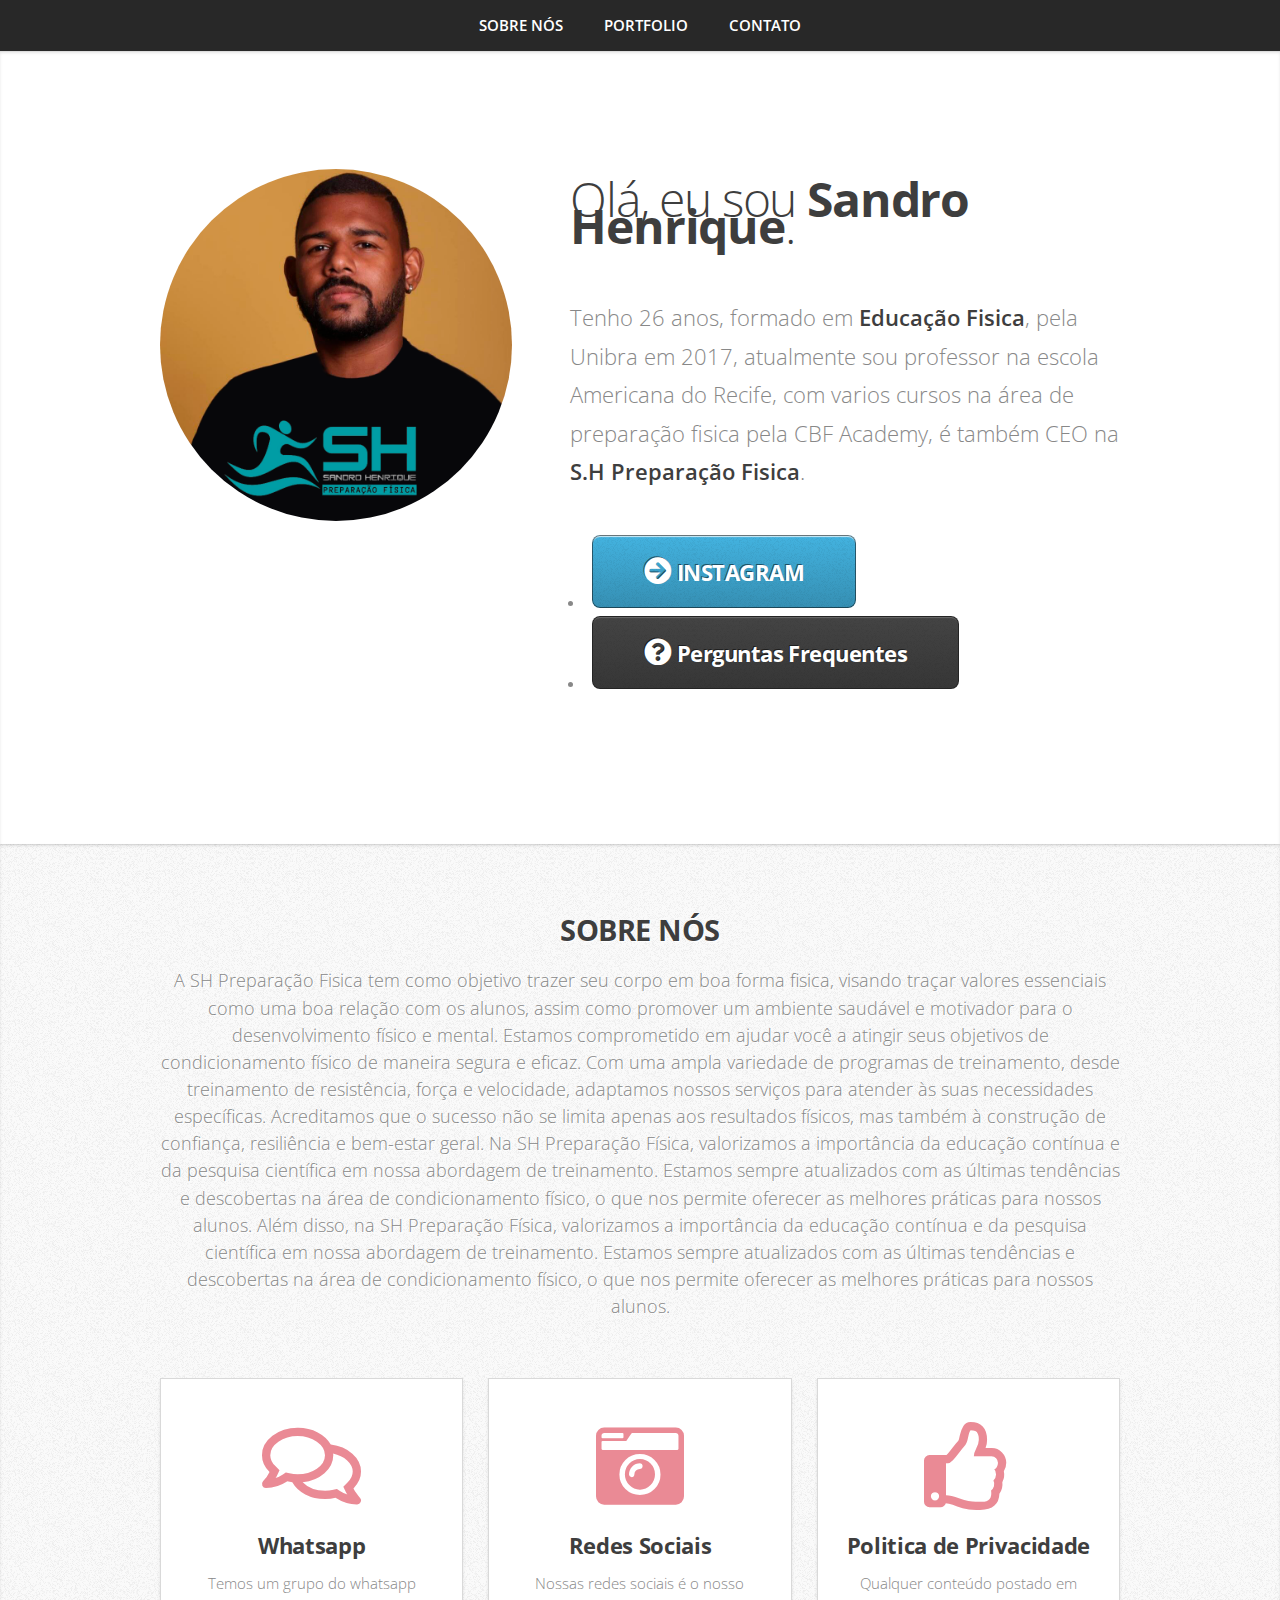
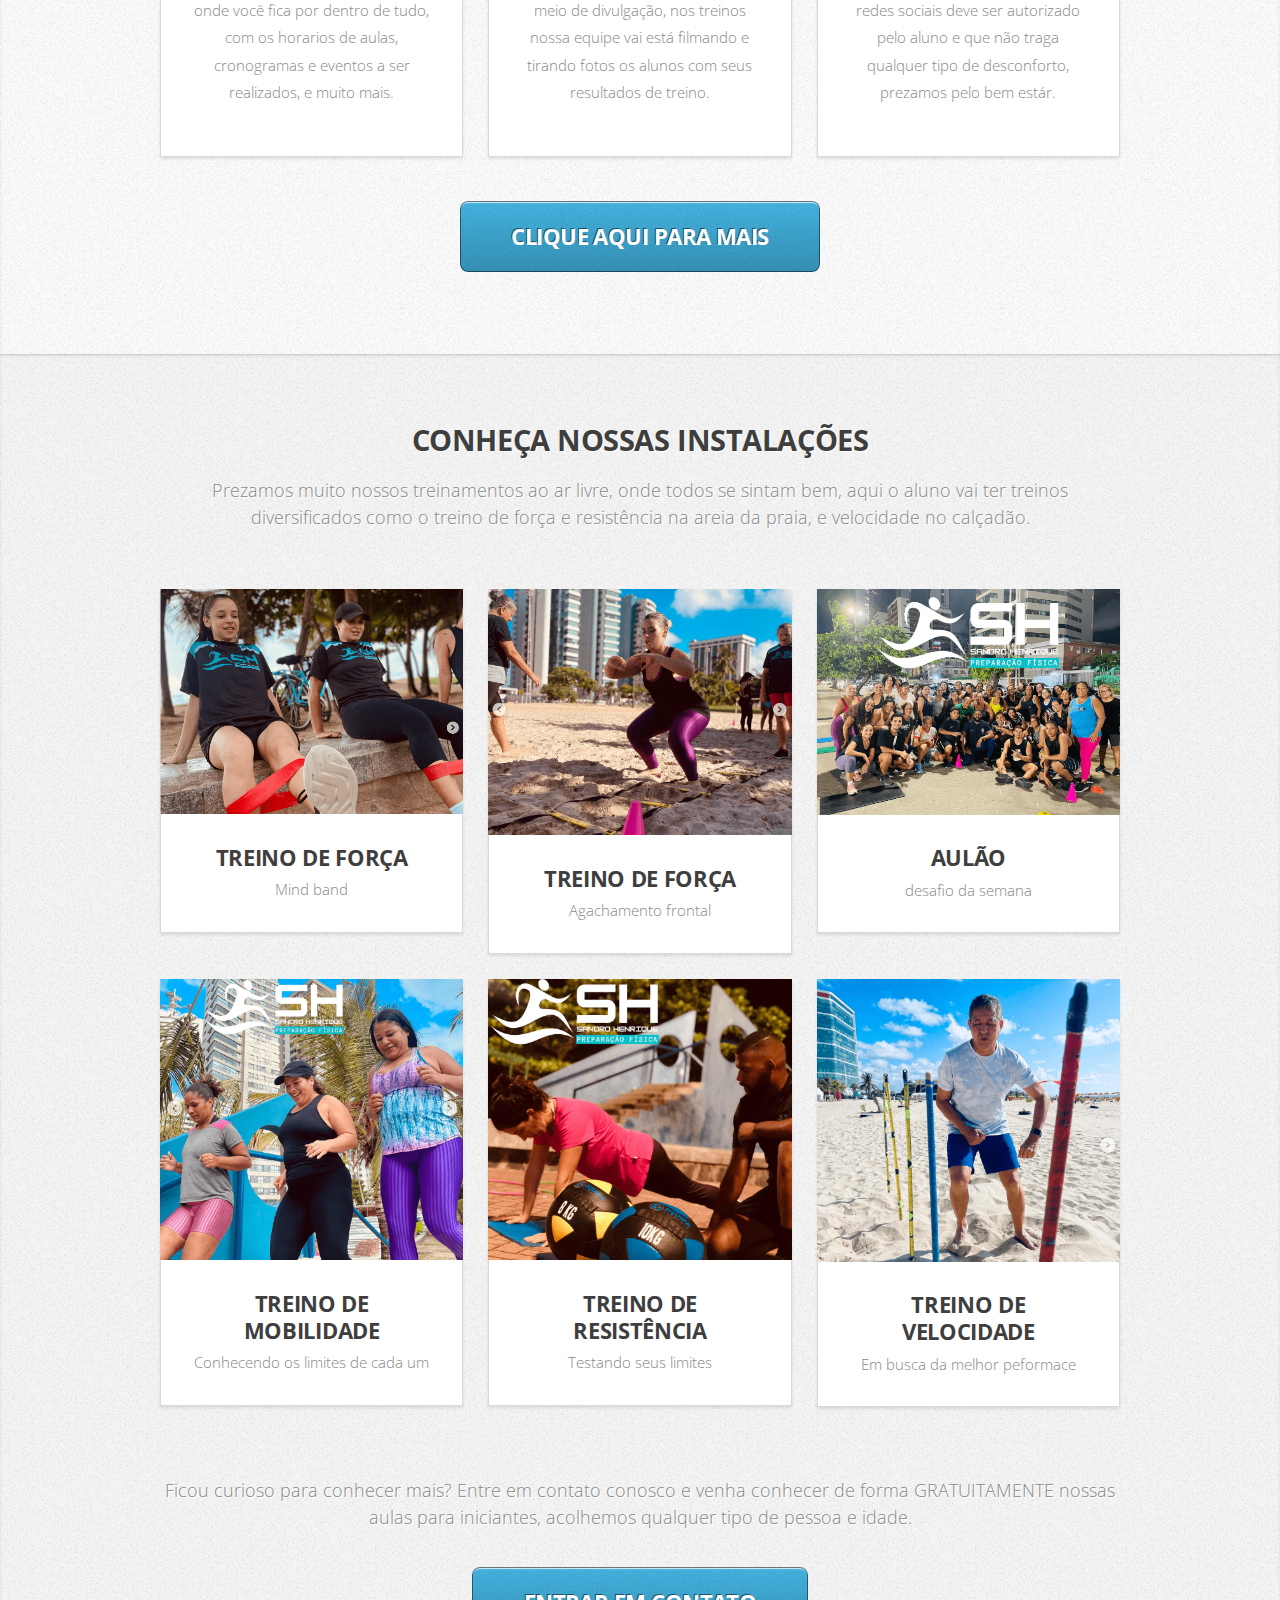
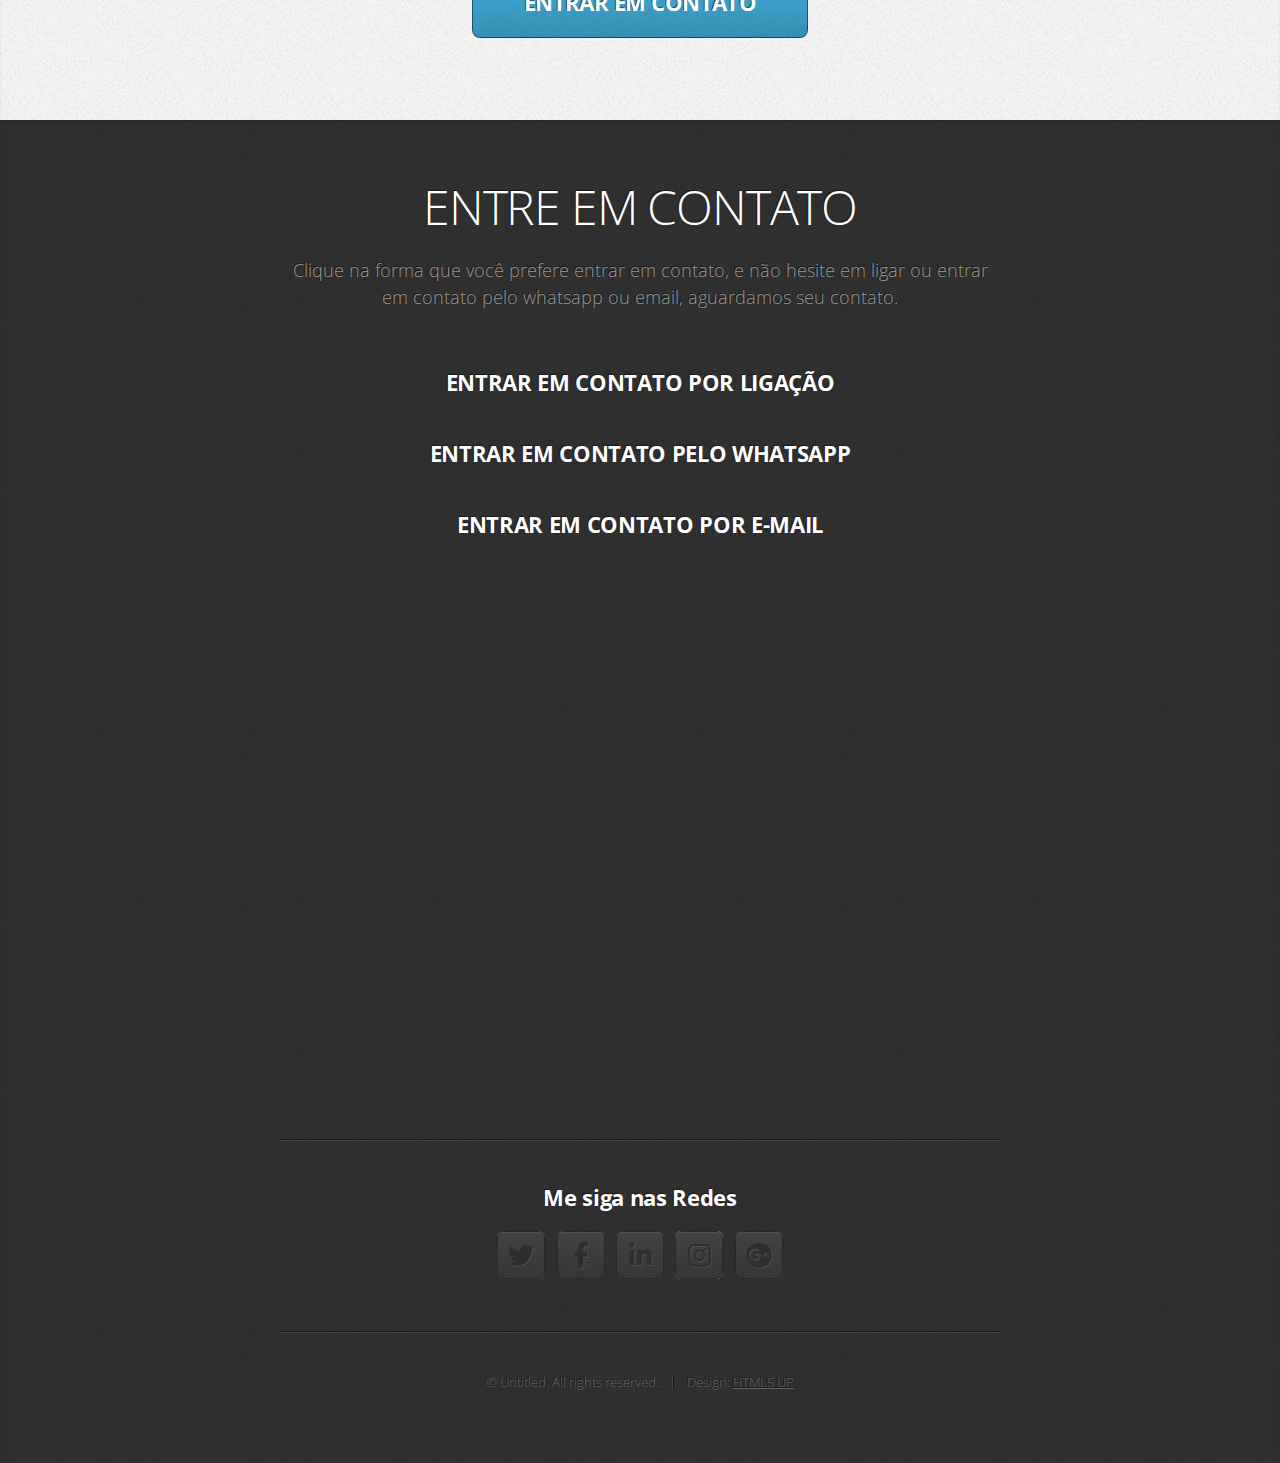
==== index.html @ ebe4f3d3 "manifest incluso" ====
<!DOCTYPE HTML>
<!--
	Miniport by HTML5 UP
	html5up.net | @ajlkn
	Free for personal and commercial use under the CCA 3.0 license (html5up.net/license)
-->
<html>
	<head>
		<title>SH Preparação Fisica</title>
		<meta charset="utf-8" />
		<meta name="viewport" content="width=device-width, initial-scale=1, user-scalable=no" />
		<link rel="stylesheet" href="assets/css/main.css" />
		<link rel="icon" href="images/logoSH.png">

		<meta name="description" content="Aaplicacao PWA">
		<link rel="manifest" href="manifest.json">



	</head>
	<body class="is-preload">

		<!-- Nav -->
			<nav id="nav">
				<ul class="container">
					<li><a href="#work">SOBRE NÓS</a></li>
					<li><a href="#portfolio">PORTFOLIO</a></li>
					<li><a href="#contact">CONTATO</a></li>
				</ul>
			</nav>

		<!-- Home -->
			<article id="top" class="wrapper style1">
				<div class="container">
					<div class="row">
						<div class="col-4 col-5-large col-12-medium">
							<span class="image fit"><img src="images/pic00.png" alt="" /></span>
						</div>
						<div class="col-8 col-7-large col-12-medium">
							<header>
								<h1>Olá, eu sou <strong>Sandro Henrique</strong>.</h1>
							</header>
							<p>Tenho 26 anos, formado em <strong>Educação Fisica</strong>, pela Unibra em 2017, atualmente sou professor na escola Americana do Recife, com varios cursos na área de preparação fisica pela CBF Academy, é também CEO na <strong>S.H Preparação Fisica</strong>. 
								
								<div class="col-5 col-12-medium">
									<ul>
										<li><a href="https://www.instagram.com/sh.preparacaofisica/" class="button large icon solid fa-arrow-circle-right"> INSTAGRAM</a></li>
										<li><a href="#" class="button alt large icon solid fa-question-circle">  Perguntas Frequentes</a></li>
									</ul>
								</div>

						</div>
					</div>
				</div>
			</article>

		<!-- Work -->
			<article id="work" class="wrapper style2">
				<div class="container">
					<header>
						<h2>SOBRE NÓS</h2>
						<p>A SH Preparação Fisica tem como objetivo trazer seu corpo em boa forma fisica, visando traçar valores essenciais como uma boa relação com os alunos, assim como promover um ambiente saudável e motivador para o desenvolvimento físico e mental. Estamos comprometido em ajudar você a atingir seus objetivos de condicionamento físico de maneira segura e eficaz. Com uma ampla variedade de programas de treinamento, desde treinamento de resistência, força e velocidade, adaptamos nossos serviços para atender às suas necessidades específicas. Acreditamos que o sucesso não se limita apenas aos resultados físicos, mas também à construção de confiança, resiliência e bem-estar geral. 
						Na SH Preparação Física, valorizamos a importância da educação contínua e da pesquisa científica em nossa abordagem de treinamento. Estamos sempre atualizados com as últimas tendências e descobertas na área de condicionamento físico, o que nos permite oferecer as melhores práticas para nossos alunos.
						Além disso, na SH Preparação Física, valorizamos a importância da educação contínua e da pesquisa científica em nossa abordagem de treinamento. Estamos sempre atualizados com as últimas tendências e descobertas na área de condicionamento físico, o que nos permite oferecer as melhores práticas para nossos alunos.</p>

					
					</header>
					<div class="row aln-center">
						<div class="col-4 col-6-medium col-12-small">
							<section class="box style1">
								<span class="icon featured fa-comments"></span>
								<h3>Whatsapp</h3>
								<p>Temos um grupo do whatsapp onde você fica por dentro de tudo, com os horarios de aulas, cronogramas e eventos a ser realizados, e muito mais.</p>
							</section>
						</div>
						<div class="col-4 col-6-medium col-12-small">
							<section class="box style1">
								<span class="icon solid featured fa-camera-retro"></span>
								<h3>Redes Sociais</h3>
								<p>Nossas redes sociais é o nosso meio de divulgação, nos treinos nossa equipe vai está filmando e tirando fotos os alunos com seus resultados de treino. </p>
							</section>
						</div>
						<div class="col-4 col-6-medium col-12-small">
							<section class="box style1">
								<span class="icon featured fa-thumbs-up"></span>
								<h3>Politica de Privacidade</h3>
								<p>Qualquer conteúdo postado em redes sociais deve ser autorizado pelo aluno e que não traga qualquer tipo de desconforto, prezamos pelo bem estár.</p>
							</section>
						</div>
					</div>
					<footer>
						
						<a href="#portfolio" class="button large scrolly">CLIQUE AQUI PARA MAIS</a>
					</footer>
				</div>
			</article>

		<!-- Portfolio -->
			<article id="portfolio" class="wrapper style3">
				<div class="container">
					<header>
						<h2>CONHEÇA NOSSAS INSTALAÇÕES</h2>
						<p>Prezamos muito nossos treinamentos ao ar livre, onde todos se sintam bem, aqui o aluno vai ter treinos diversificados como o treino de força e resistência na areia da praia, e velocidade no calçadão.</p>
					</header>
					<div class="row">
						<div class="col-4 col-6-medium col-12-small">
							<article class="box style2">
								<a href="#" class="image featured"><img src="images/pic01.png" alt="" /></a>
								<h3><a href="#">TREINO DE FORÇA</a></h3>
								<p>Mind band</p>
							</article>
						</div>
						<div class="col-4 col-6-medium col-12-small">
							<article class="box style2">
								<a href="#" class="image featured"><img src="images/pic02.png" alt="" /></a>
								<h3><a href="#">TREINO DE FORÇA</a></h3>
								<p>Agachamento frontal</p>
							</article>
						</div>
						<div class="col-4 col-6-medium col-12-small">
							<article class="box style2">
								<a href="#" class="image featured"><img src="images/pic04.png" alt="" /></a>
								<h3><a href="#">AULÃO</a></h3>
								<p>desafio da semana</p>
							</article>
						</div>
						<div class="col-4 col-6-medium col-12-small">
							<article class="box style2">
								<a href="#" class="image featured"><img src="images/pic03.png" alt="" /></a>
								<h3><a href="#">TREINO DE MOBILIDADE</a></h3>
								<p>Conhecendo os limites de cada um</p>
							</article>
						</div>
						<div class="col-4 col-6-medium col-12-small">
							<article class="box style2">
								<a href="#" class="image featured"><img src="images/pic05.png" alt="" /></a>
								<h3><a href="#">TREINO DE RESISTÊNCIA</a></h3>
								<p>Testando seus limites</p>
							</article>
						</div>
						<div class="col-4 col-6-medium col-12-small">
							<article class="box style2">
								<a href="#" class="image featured"><img src="images/pic06.png" alt="" /></a>
								<h3><a href="#">TREINO DE VELOCIDADE</a></h3>
								<p>Em busca da melhor peformace</p>
							</article>
						</div>
						
					<footer>
						<p>Ficou curioso para conhecer mais? Entre em contato conosco e venha conhecer de forma GRATUITAMENTE nossas aulas para iniciantes, acolhemos qualquer tipo de pessoa e idade. </p>
						<a href="#contact" class="button large scrolly">ENTRAR EM CONTATO</a>
					</footer>
				</div>
			</article>

		<!-- Contact -->
			<article id="contact" class="wrapper style4">
				<div class="container medium">
					<header>
						<h1>ENTRE EM CONTATO</h1>
						<p>Clique na forma que você prefere entrar em contato, e não hesite em ligar ou entrar em contato pelo whatsapp ou email, aguardamos seu contato.</p>
					</header>	
					
						<h3><p><a href="tel:8187140830">ENTRAR EM CONTATO POR LIGAÇÃO</a></p>
						
						<p><a href="https://api.whatsapp.com/send?phone=558187140830">ENTRAR EM CONTATO PELO WHATSAPP</a></p>
						
						<a href="mailto:s4ndrohenrique@gmail.com">ENTRAR EM CONTATO POR E-MAIL</a>
						</h3>
				
						
						<style>
							.google-maps {
							  position: relative;
							  padding-bottom: 75%;
							  height: 0;
							  overflow: hidden;
							}
							.google-maps iframe {
							  position: absolute;
							  top: 0;
							  left: 0;
							  width: 100% !important;
							  height: 100% !important;
							}
						  </style>
						  
						  <div class="google-maps">
							<iframe
							src="https://www.google.com/maps/embed?pb=!1m18!1m12!1m3!1d987.5224029187858!2d-34.882858130484415!3d-8.092343871744934!2m3!1f0!2f0!3f0!3m2!1i1024!2i768!4f13.1!3m3!1m2!1s0x7ab1f0530b403e5%3A0x590730c8c63a8a6d!2sSH%20Prepara%C3%A7%C3%A3o%20Fisica!5e0!3m2!1spt-BR!2sbr!4v1693604492822!5m2!1spt-BR!2sbr" 
							  src="https://www.google.com/maps/embed"
							  width="600"
							  height="450"
							  style="border:0;"
							  allowfullscreen=""
							  loading="lazy"
							></iframe>
						  </div>	





						<div class="col-12">
							<hr />
							<h3>Me siga nas Redes</h3>
							<ul class="social">
								<li><a href="#" class="icon brands fa-twitter"><span class="label">Twitter</span></a></li>
								<li><a href="#" class="icon brands fa-facebook-f"><span class="label">Facebook</span></a></li>
								<li><a href="#" class="icon brands fa-linkedin-in"><span class="label">LinkedIn</span></a></li>
								<li><a href="#" class="icon brands fa-instagram"><span class="label">Instagram</span></a></li>
								<li><a href="#" class="icon brands fa-google-plus"><span class="label">Google+</span></a></li>
								
								<!--
								<li><a href="#" class="icon solid fa-rss"><span>RSS</span></a></li>
								<li><a href="#" class="icon brands fa-instagram"><span>Instagram</span></a></li>
								<li><a href="#" class="icon brands fa-foursquare"><span>Foursquare</span></a></li>
								<li><a href="#" class="icon brands fa-skype"><span>Skype</span></a></li>
								<li><a href="#" class="icon brands fa-soundcloud"><span>Soundcloud</span></a></li>
								<li><a href="#" class="icon brands fa-youtube"><span>YouTube</span></a></li>
								<li><a href="#" class="icon brands fa-blogger"><span>Blogger</span></a></li>
								<li><a href="#" class="icon brands fa-flickr"><span>Flickr</span></a></li>
								<li><a href="#" class="icon brands fa-vimeo"><span>Vimeo</span></a></li>
								-->
							</ul>
							<hr />
						</div>
					</div>
					<footer>
						<ul id="copyright">
							<li>&copy; Untitled. All rights reserved.</li><li>Design: <a href="http://html5up.net">HTML5 UP</a></li>
						</ul>
					</footer>
				</div>
			</article>

		<!-- Scripts -->
			<script src="assets/js/jquery.min.js"></script>
			<script src="assets/js/jquery.scrolly.min.js"></script>
			<script src="assets/js/browser.min.js"></script>
			<script src="assets/js/breakpoints.min.js"></script>
			<script src="assets/js/util.js"></script>
			<script src="assets/js/main.js"></script>


			<script>
			let newWorker;
			if ('serviceWorker' in navigator) {
				navigator.serviceWorker.register('/service-worker.js').then(reg => {
					reg.addEventListener('updatefound', () => {

					newWorker = reg.installing;
					newWorker.addEventListener('statechange', () => {
						
						switch (newWorker.state) {
							case 'installed':
								if (navigator.serviceWorker.controller) {
								}
								break;
								
						}
					});
				});	
			});
			let refreshing;
			navigator.serviceWorker.addEventListener('controllerchange', function () {
				if(refreshing) return;
				window.location.reload();
				refreshing = true;
			});
		}

			</script>
	</body>
</html>
---- assets/css/main.css ----
@import url("https://fonts.googleapis.com/css?family=Open+Sans:300,300italic,600,600italic,700");
@import url("fontawesome-all.min.css");

/*
	Miniport by HTML5 UP
	html5up.net | @ajlkn
	Free for personal and commercial use under the CCA 3.0 license (html5up.net/license)
*/

html, body, div, span, applet, object,
iframe, h1, h2, h3, h4, h5, h6, p, blockquote,
pre, a, abbr, acronym, address, big, cite,
code, del, dfn, em, img, ins, kbd, q, s, samp,
small, strike, strong, sub, sup, tt, var, b,
u, i, center, dl, dt, dd, ol, ul, li, fieldset,
form, label, legend, table, caption, tbody,
tfoot, thead, tr, th, td, article, aside,
canvas, details, embed, figure, figcaption,
footer, header, hgroup, menu, nav, output, ruby,
section, summary, time, mark, audio, video {
	margin: 0;
	padding: 0;
	border: 0;
	font-size: 100%;
	font: inherit;
	vertical-align: baseline;}

article, aside, details, figcaption, figure,
footer, header, hgroup, menu, nav, section {
	display: block;}

body {
	line-height: 1;
}

ol, ul {
	list-style: none;
}

blockquote, q {
	quotes: none;
}

	blockquote:before, blockquote:after, q:before, q:after {
		content: '';
		content: none;
	}

table {
	border-collapse: collapse;
	border-spacing: 0;
}

body {
	-webkit-text-size-adjust: none;
}

mark {
	background-color: transparent;
	color: inherit;
}

input::-moz-focus-inner {
	border: 0;
	padding: 0;
}

input, select, textarea {
	-moz-appearance: none;
	-webkit-appearance: none;
	-ms-appearance: none;
	appearance: none;
}

/* Basic */

	html {
		box-sizing: border-box;
	}

	*, *:before, *:after {
		box-sizing: inherit;
	}

	body {
		padding-top: 3.5em;
	}

		body.is-preload *, body.is-preload *:before, body.is-preload *:after {
			-moz-animation: none !important;
			-webkit-animation: none !important;
			-ms-animation: none !important;
			animation: none !important;
			-moz-transition: none !important;
			-webkit-transition: none !important;
			-ms-transition: none !important;
			transition: none !important;
		}

	body, input, textarea, select {
		font-family: 'Open Sans', sans-serif;
		line-height: 1.85em;
		color: #888;
		font-weight: 300;
		font-size: 13pt;
	}

	a {
		-moz-transition: color .2s ease-in-out;
		-webkit-transition: color .2s ease-in-out;
		-ms-transition: color .2s ease-in-out;
		transition: color .2s ease-in-out;
		color: #43B3E0;
		text-decoration: underline;
	}

		a:hover {
			color: #43bff0 !important;
		}

		a img {
			border: 0;
		}

	b, strong {
		font-weight: 600;
		color: #3e3e3e;
	}

	i, em {
		font-style: italic;
	}

	sub {
		position: relative;
		top: 0.5em;
		font-size: 0.8em;
	}

	sup {
		position: relative;
		top: -0.5em;
		font-size: 0.8em;
	}

	blockquote {
		border-left: solid 0.75em #eee;
		padding: 1em 0 1em 1.5em;
		font-style: italic;
	}

	h1, h2, h3, h4, h5, h6 {
		color: #3e3e3e;
		margin: 0 0 0.75em 0;
	}

	h1 a, h2 a, h3 a, h4 a, h5 a, h6 a {
		text-decoration: none;
		color: inherit;
	}

	h2, h3, h4, h5, h6 {
		font-weight: 700;
	}

	h1 {
		font-size: 3.25em;
		letter-spacing: -0.025em;
		font-weight: 300;
	}

		h1 strong {
			font-weight: 700;
		}

	h2 {
		font-size: 2em;
		letter-spacing: -0.015em;
	}

	h3 {
		font-size: 1.5em;
		letter-spacing: -0.015em;
	}

	em, i {
		font-style: italic;
	}

	br.clear {
		clear: both;
	}

	hr {
		border: 0;
		border-top: solid 1px #444;
		border-top-color: rgba(0, 0, 0, 0.35);
		box-shadow: 0px 1px 0px 0px rgba(255, 255, 255, 0.1);
		height: 1px;
		margin: 3em 0;
	}

	p, ul, ol, dl, table {
		margin-bottom: 2em;
	}

	header {
		margin: 0 0 3em 0;
	}

		header > p {
			font-size: 1.25em;
			margin: 0;
		}

	footer {
		margin: 3em 0 0 0;
	}

		footer > p {
			font-size: 1.25em;
		}

/* Container */

	.container {
		margin: 0 auto;
		max-width: calc(100% - 50px);
		width: 1200px;
	}

		.container.medium {
			width: 900px;
		}

		@media screen and (max-width: 1680px) {

			.container {
				width: 1200px;
			}

				.container.medium {
					width: 900px;
				}

		}

		@media screen and (max-width: 1280px) {

			.container {
				width: 960px;
			}

				.container.medium {
					width: 720px;
				}

		}

		@media screen and (max-width: 980px) {

			.container {
				width: 100%;
			}

				.container.medium {
					width: 75%;
				}

		}

		@media screen and (max-width: 736px) {

			.container {
				width: 100%;
				max-width: calc(100% - 30px);
			}

				.container.medium {
					width: 100%;
				}

		}

/* Row */

	.row {
		display: flex;
		flex-wrap: wrap;
		box-sizing: border-box;
		align-items: stretch;
	}

		.row > * {
			box-sizing: border-box;
		}

		.row.gtr-uniform > * > :last-child {
			margin-bottom: 0;
		}

		.row.aln-left {
			justify-content: flex-start;
		}

		.row.aln-center {
			justify-content: center;
		}

		.row.aln-right {
			justify-content: flex-end;
		}

		.row.aln-top {
			align-items: flex-start;
		}

		.row.aln-middle {
			align-items: center;
		}

		.row.aln-bottom {
			align-items: flex-end;
		}

		.row > .imp {
			order: -1;
		}

		.row > .col-1 {
			width: 8.33333%;
		}

		.row > .off-1 {
			margin-left: 8.33333%;
		}

		.row > .col-2 {
			width: 16.66667%;
		}

		.row > .off-2 {
			margin-left: 16.66667%;
		}

		.row > .col-3 {
			width: 25%;
		}

		.row > .off-3 {
			margin-left: 25%;
		}

		.row > .col-4 {
			width: 33.33333%;
		}

		.row > .off-4 {
			margin-left: 33.33333%;
		}

		.row > .col-5 {
			width: 41.66667%;
		}

		.row > .off-5 {
			margin-left: 41.66667%;
		}

		.row > .col-6 {
			width: 50%;
		}

		.row > .off-6 {
			margin-left: 50%;
		}

		.row > .col-7 {
			width: 58.33333%;
		}

		.row > .off-7 {
			margin-left: 58.33333%;
		}

		.row > .col-8 {
			width: 66.66667%;
		}

		.row > .off-8 {
			margin-left: 66.66667%;
		}

		.row > .col-9 {
			width: 75%;
		}

		.row > .off-9 {
			margin-left: 75%;
		}

		.row > .col-10 {
			width: 83.33333%;
		}

		.row > .off-10 {
			margin-left: 83.33333%;
		}

		.row > .col-11 {
			width: 91.66667%;
		}

		.row > .off-11 {
			margin-left: 91.66667%;
		}

		.row > .col-12 {
			width: 100%;
		}

		.row > .off-12 {
			margin-left: 100%;
		}

		.row.gtr-0 {
			margin-top: 0px;
			margin-left: 0px;
		}

			.row.gtr-0 > * {
				padding: 0px 0 0 0px;
			}

			.row.gtr-0.gtr-uniform {
				margin-top: 0px;
			}

				.row.gtr-0.gtr-uniform > * {
					padding-top: 0px;
				}

		.row.gtr-25 {
			margin-top: -6.25px;
			margin-left: -6.25px;
		}

			.row.gtr-25 > * {
				padding: 6.25px 0 0 6.25px;
			}

			.row.gtr-25.gtr-uniform {
				margin-top: -6.25px;
			}

				.row.gtr-25.gtr-uniform > * {
					padding-top: 6.25px;
				}

		.row.gtr-50 {
			margin-top: -12.5px;
			margin-left: -12.5px;
		}

			.row.gtr-50 > * {
				padding: 12.5px 0 0 12.5px;
			}

			.row.gtr-50.gtr-uniform {
				margin-top: -12.5px;
			}

				.row.gtr-50.gtr-uniform > * {
					padding-top: 12.5px;
				}

		.row {
			margin-top: -25px;
			margin-left: -25px;
		}

			.row > * {
				padding: 25px 0 0 25px;
			}

			.row.gtr-uniform {
				margin-top: -25px;
			}

				.row.gtr-uniform > * {
					padding-top: 25px;
				}

		.row.gtr-150 {
			margin-top: -37.5px;
			margin-left: -37.5px;
		}

			.row.gtr-150 > * {
				padding: 37.5px 0 0 37.5px;
			}

			.row.gtr-150.gtr-uniform {
				margin-top: -37.5px;
			}

				.row.gtr-150.gtr-uniform > * {
					padding-top: 37.5px;
				}

		.row.gtr-200 {
			margin-top: -50px;
			margin-left: -50px;
		}

			.row.gtr-200 > * {
				padding: 50px 0 0 50px;
			}

			.row.gtr-200.gtr-uniform {
				margin-top: -50px;
			}

				.row.gtr-200.gtr-uniform > * {
					padding-top: 50px;
				}

		@media screen and (max-width: 1680px) {

			.row {
				display: flex;
				flex-wrap: wrap;
				box-sizing: border-box;
				align-items: stretch;
			}

				.row > * {
					box-sizing: border-box;
				}

				.row.gtr-uniform > * > :last-child {
					margin-bottom: 0;
				}

				.row.aln-left {
					justify-content: flex-start;
				}

				.row.aln-center {
					justify-content: center;
				}

				.row.aln-right {
					justify-content: flex-end;
				}

				.row.aln-top {
					align-items: flex-start;
				}

				.row.aln-middle {
					align-items: center;
				}

				.row.aln-bottom {
					align-items: flex-end;
				}

				.row > .imp-xlarge {
					order: -1;
				}

				.row > .col-1-xlarge {
					width: 8.33333%;
				}

				.row > .off-1-xlarge {
					margin-left: 8.33333%;
				}

				.row > .col-2-xlarge {
					width: 16.66667%;
				}

				.row > .off-2-xlarge {
					margin-left: 16.66667%;
				}

				.row > .col-3-xlarge {
					width: 25%;
				}

				.row > .off-3-xlarge {
					margin-left: 25%;
				}

				.row > .col-4-xlarge {
					width: 33.33333%;
				}

				.row > .off-4-xlarge {
					margin-left: 33.33333%;
				}

				.row > .col-5-xlarge {
					width: 41.66667%;
				}

				.row > .off-5-xlarge {
					margin-left: 41.66667%;
				}

				.row > .col-6-xlarge {
					width: 50%;
				}

				.row > .off-6-xlarge {
					margin-left: 50%;
				}

				.row > .col-7-xlarge {
					width: 58.33333%;
				}

				.row > .off-7-xlarge {
					margin-left: 58.33333%;
				}

				.row > .col-8-xlarge {
					width: 66.66667%;
				}

				.row > .off-8-xlarge {
					margin-left: 66.66667%;
				}

				.row > .col-9-xlarge {
					width: 75%;
				}

				.row > .off-9-xlarge {
					margin-left: 75%;
				}

				.row > .col-10-xlarge {
					width: 83.33333%;
				}

				.row > .off-10-xlarge {
					margin-left: 83.33333%;
				}

				.row > .col-11-xlarge {
					width: 91.66667%;
				}

				.row > .off-11-xlarge {
					margin-left: 91.66667%;
				}

				.row > .col-12-xlarge {
					width: 100%;
				}

				.row > .off-12-xlarge {
					margin-left: 100%;
				}

				.row.gtr-0 {
					margin-top: 0px;
					margin-left: 0px;
				}

					.row.gtr-0 > * {
						padding: 0px 0 0 0px;
					}

					.row.gtr-0.gtr-uniform {
						margin-top: 0px;
					}

						.row.gtr-0.gtr-uniform > * {
							padding-top: 0px;
						}

				.row.gtr-25 {
					margin-top: -6.25px;
					margin-left: -6.25px;
				}

					.row.gtr-25 > * {
						padding: 6.25px 0 0 6.25px;
					}

					.row.gtr-25.gtr-uniform {
						margin-top: -6.25px;
					}

						.row.gtr-25.gtr-uniform > * {
							padding-top: 6.25px;
						}

				.row.gtr-50 {
					margin-top: -12.5px;
					margin-left: -12.5px;
				}

					.row.gtr-50 > * {
						padding: 12.5px 0 0 12.5px;
					}

					.row.gtr-50.gtr-uniform {
						margin-top: -12.5px;
					}

						.row.gtr-50.gtr-uniform > * {
							padding-top: 12.5px;
						}

				.row {
					margin-top: -25px;
					margin-left: -25px;
				}

					.row > * {
						padding: 25px 0 0 25px;
					}

					.row.gtr-uniform {
						margin-top: -25px;
					}

						.row.gtr-uniform > * {
							padding-top: 25px;
						}

				.row.gtr-150 {
					margin-top: -37.5px;
					margin-left: -37.5px;
				}

					.row.gtr-150 > * {
						padding: 37.5px 0 0 37.5px;
					}

					.row.gtr-150.gtr-uniform {
						margin-top: -37.5px;
					}

						.row.gtr-150.gtr-uniform > * {
							padding-top: 37.5px;
						}

				.row.gtr-200 {
					margin-top: -50px;
					margin-left: -50px;
				}

					.row.gtr-200 > * {
						padding: 50px 0 0 50px;
					}

					.row.gtr-200.gtr-uniform {
						margin-top: -50px;
					}

						.row.gtr-200.gtr-uniform > * {
							padding-top: 50px;
						}

		}

		@media screen and (max-width: 1280px) {

			.row {
				display: flex;
				flex-wrap: wrap;
				box-sizing: border-box;
				align-items: stretch;
			}

				.row > * {
					box-sizing: border-box;
				}

				.row.gtr-uniform > * > :last-child {
					margin-bottom: 0;
				}

				.row.aln-left {
					justify-content: flex-start;
				}

				.row.aln-center {
					justify-content: center;
				}

				.row.aln-right {
					justify-content: flex-end;
				}

				.row.aln-top {
					align-items: flex-start;
				}

				.row.aln-middle {
					align-items: center;
				}

				.row.aln-bottom {
					align-items: flex-end;
				}

				.row > .imp-large {
					order: -1;
				}

				.row > .col-1-large {
					width: 8.33333%;
				}

				.row > .off-1-large {
					margin-left: 8.33333%;
				}

				.row > .col-2-large {
					width: 16.66667%;
				}

				.row > .off-2-large {
					margin-left: 16.66667%;
				}

				.row > .col-3-large {
					width: 25%;
				}

				.row > .off-3-large {
					margin-left: 25%;
				}

				.row > .col-4-large {
					width: 33.33333%;
				}

				.row > .off-4-large {
					margin-left: 33.33333%;
				}

				.row > .col-5-large {
					width: 41.66667%;
				}

				.row > .off-5-large {
					margin-left: 41.66667%;
				}

				.row > .col-6-large {
					width: 50%;
				}

				.row > .off-6-large {
					margin-left: 50%;
				}

				.row > .col-7-large {
					width: 58.33333%;
				}

				.row > .off-7-large {
					margin-left: 58.33333%;
				}

				.row > .col-8-large {
					width: 66.66667%;
				}

				.row > .off-8-large {
					margin-left: 66.66667%;
				}

				.row > .col-9-large {
					width: 75%;
				}

				.row > .off-9-large {
					margin-left: 75%;
				}

				.row > .col-10-large {
					width: 83.33333%;
				}

				.row > .off-10-large {
					margin-left: 83.33333%;
				}

				.row > .col-11-large {
					width: 91.66667%;
				}

				.row > .off-11-large {
					margin-left: 91.66667%;
				}

				.row > .col-12-large {
					width: 100%;
				}

				.row > .off-12-large {
					margin-left: 100%;
				}

				.row.gtr-0 {
					margin-top: 0px;
					margin-left: 0px;
				}

					.row.gtr-0 > * {
						padding: 0px 0 0 0px;
					}

					.row.gtr-0.gtr-uniform {
						margin-top: 0px;
					}

						.row.gtr-0.gtr-uniform > * {
							padding-top: 0px;
						}

				.row.gtr-25 {
					margin-top: -6.25px;
					margin-left: -6.25px;
				}

					.row.gtr-25 > * {
						padding: 6.25px 0 0 6.25px;
					}

					.row.gtr-25.gtr-uniform {
						margin-top: -6.25px;
					}

						.row.gtr-25.gtr-uniform > * {
							padding-top: 6.25px;
						}

				.row.gtr-50 {
					margin-top: -12.5px;
					margin-left: -12.5px;
				}

					.row.gtr-50 > * {
						padding: 12.5px 0 0 12.5px;
					}

					.row.gtr-50.gtr-uniform {
						margin-top: -12.5px;
					}

						.row.gtr-50.gtr-uniform > * {
							padding-top: 12.5px;
						}

				.row {
					margin-top: -25px;
					margin-left: -25px;
				}

					.row > * {
						padding: 25px 0 0 25px;
					}

					.row.gtr-uniform {
						margin-top: -25px;
					}

						.row.gtr-uniform > * {
							padding-top: 25px;
						}

				.row.gtr-150 {
					margin-top: -37.5px;
					margin-left: -37.5px;
				}

					.row.gtr-150 > * {
						padding: 37.5px 0 0 37.5px;
					}

					.row.gtr-150.gtr-uniform {
						margin-top: -37.5px;
					}

						.row.gtr-150.gtr-uniform > * {
							padding-top: 37.5px;
						}

				.row.gtr-200 {
					margin-top: -50px;
					margin-left: -50px;
				}

					.row.gtr-200 > * {
						padding: 50px 0 0 50px;
					}

					.row.gtr-200.gtr-uniform {
						margin-top: -50px;
					}

						.row.gtr-200.gtr-uniform > * {
							padding-top: 50px;
						}

		}

		@media screen and (max-width: 980px) {

			.row {
				display: flex;
				flex-wrap: wrap;
				box-sizing: border-box;
				align-items: stretch;
			}

				.row > * {
					box-sizing: border-box;
				}

				.row.gtr-uniform > * > :last-child {
					margin-bottom: 0;
				}

				.row.aln-left {
					justify-content: flex-start;
				}

				.row.aln-center {
					justify-content: center;
				}

				.row.aln-right {
					justify-content: flex-end;
				}

				.row.aln-top {
					align-items: flex-start;
				}

				.row.aln-middle {
					align-items: center;
				}

				.row.aln-bottom {
					align-items: flex-end;
				}

				.row > .imp-medium {
					order: -1;
				}

				.row > .col-1-medium {
					width: 8.33333%;
				}

				.row > .off-1-medium {
					margin-left: 8.33333%;
				}

				.row > .col-2-medium {
					width: 16.66667%;
				}

				.row > .off-2-medium {
					margin-left: 16.66667%;
				}

				.row > .col-3-medium {
					width: 25%;
				}

				.row > .off-3-medium {
					margin-left: 25%;
				}

				.row > .col-4-medium {
					width: 33.33333%;
				}

				.row > .off-4-medium {
					margin-left: 33.33333%;
				}

				.row > .col-5-medium {
					width: 41.66667%;
				}

				.row > .off-5-medium {
					margin-left: 41.66667%;
				}

				.row > .col-6-medium {
					width: 50%;
				}

				.row > .off-6-medium {
					margin-left: 50%;
				}

				.row > .col-7-medium {
					width: 58.33333%;
				}

				.row > .off-7-medium {
					margin-left: 58.33333%;
				}

				.row > .col-8-medium {
					width: 66.66667%;
				}

				.row > .off-8-medium {
					margin-left: 66.66667%;
				}

				.row > .col-9-medium {
					width: 75%;
				}

				.row > .off-9-medium {
					margin-left: 75%;
				}

				.row > .col-10-medium {
					width: 83.33333%;
				}

				.row > .off-10-medium {
					margin-left: 83.33333%;
				}

				.row > .col-11-medium {
					width: 91.66667%;
				}

				.row > .off-11-medium {
					margin-left: 91.66667%;
				}

				.row > .col-12-medium {
					width: 100%;
				}

				.row > .off-12-medium {
					margin-left: 100%;
				}

				.row.gtr-0 {
					margin-top: 0px;
					margin-left: 0px;
				}

					.row.gtr-0 > * {
						padding: 0px 0 0 0px;
					}

					.row.gtr-0.gtr-uniform {
						margin-top: 0px;
					}

						.row.gtr-0.gtr-uniform > * {
							padding-top: 0px;
						}

				.row.gtr-25 {
					margin-top: -6.25px;
					margin-left: -6.25px;
				}

					.row.gtr-25 > * {
						padding: 6.25px 0 0 6.25px;
					}

					.row.gtr-25.gtr-uniform {
						margin-top: -6.25px;
					}

						.row.gtr-25.gtr-uniform > * {
							padding-top: 6.25px;
						}

				.row.gtr-50 {
					margin-top: -12.5px;
					margin-left: -12.5px;
				}

					.row.gtr-50 > * {
						padding: 12.5px 0 0 12.5px;
					}

					.row.gtr-50.gtr-uniform {
						margin-top: -12.5px;
					}

						.row.gtr-50.gtr-uniform > * {
							padding-top: 12.5px;
						}

				.row {
					margin-top: -25px;
					margin-left: -25px;
				}

					.row > * {
						padding: 25px 0 0 25px;
					}

					.row.gtr-uniform {
						margin-top: -25px;
					}

						.row.gtr-uniform > * {
							padding-top: 25px;
						}

				.row.gtr-150 {
					margin-top: -37.5px;
					margin-left: -37.5px;
				}

					.row.gtr-150 > * {
						padding: 37.5px 0 0 37.5px;
					}

					.row.gtr-150.gtr-uniform {
						margin-top: -37.5px;
					}

						.row.gtr-150.gtr-uniform > * {
							padding-top: 37.5px;
						}

				.row.gtr-200 {
					margin-top: -50px;
					margin-left: -50px;
				}

					.row.gtr-200 > * {
						padding: 50px 0 0 50px;
					}

					.row.gtr-200.gtr-uniform {
						margin-top: -50px;
					}

						.row.gtr-200.gtr-uniform > * {
							padding-top: 50px;
						}

		}

		@media screen and (max-width: 736px) {

			.row {
				display: flex;
				flex-wrap: wrap;
				box-sizing: border-box;
				align-items: stretch;
			}

				.row > * {
					box-sizing: border-box;
				}

				.row.gtr-uniform > * > :last-child {
					margin-bottom: 0;
				}

				.row.aln-left {
					justify-content: flex-start;
				}

				.row.aln-center {
					justify-content: center;
				}

				.row.aln-right {
					justify-content: flex-end;
				}

				.row.aln-top {
					align-items: flex-start;
				}

				.row.aln-middle {
					align-items: center;
				}

				.row.aln-bottom {
					align-items: flex-end;
				}

				.row > .imp-small {
					order: -1;
				}

				.row > .col-1-small {
					width: 8.33333%;
				}

				.row > .off-1-small {
					margin-left: 8.33333%;
				}

				.row > .col-2-small {
					width: 16.66667%;
				}

				.row > .off-2-small {
					margin-left: 16.66667%;
				}

				.row > .col-3-small {
					width: 25%;
				}

				.row > .off-3-small {
					margin-left: 25%;
				}

				.row > .col-4-small {
					width: 33.33333%;
				}

				.row > .off-4-small {
					margin-left: 33.33333%;
				}

				.row > .col-5-small {
					width: 41.66667%;
				}

				.row > .off-5-small {
					margin-left: 41.66667%;
				}

				.row > .col-6-small {
					width: 50%;
				}

				.row > .off-6-small {
					margin-left: 50%;
				}

				.row > .col-7-small {
					width: 58.33333%;
				}

				.row > .off-7-small {
					margin-left: 58.33333%;
				}

				.row > .col-8-small {
					width: 66.66667%;
				}

				.row > .off-8-small {
					margin-left: 66.66667%;
				}

				.row > .col-9-small {
					width: 75%;
				}

				.row > .off-9-small {
					margin-left: 75%;
				}

				.row > .col-10-small {
					width: 83.33333%;
				}

				.row > .off-10-small {
					margin-left: 83.33333%;
				}

				.row > .col-11-small {
					width: 91.66667%;
				}

				.row > .off-11-small {
					margin-left: 91.66667%;
				}

				.row > .col-12-small {
					width: 100%;
				}

				.row > .off-12-small {
					margin-left: 100%;
				}

				.row.gtr-0 {
					margin-top: 0px;
					margin-left: 0px;
				}

					.row.gtr-0 > * {
						padding: 0px 0 0 0px;
					}

					.row.gtr-0.gtr-uniform {
						margin-top: 0px;
					}

						.row.gtr-0.gtr-uniform > * {
							padding-top: 0px;
						}

				.row.gtr-25 {
					margin-top: -3.75px;
					margin-left: -3.75px;
				}

					.row.gtr-25 > * {
						padding: 3.75px 0 0 3.75px;
					}

					.row.gtr-25.gtr-uniform {
						margin-top: -3.75px;
					}

						.row.gtr-25.gtr-uniform > * {
							padding-top: 3.75px;
						}

				.row.gtr-50 {
					margin-top: -7.5px;
					margin-left: -7.5px;
				}

					.row.gtr-50 > * {
						padding: 7.5px 0 0 7.5px;
					}

					.row.gtr-50.gtr-uniform {
						margin-top: -7.5px;
					}

						.row.gtr-50.gtr-uniform > * {
							padding-top: 7.5px;
						}

				.row {
					margin-top: -15px;
					margin-left: -15px;
				}

					.row > * {
						padding: 15px 0 0 15px;
					}

					.row.gtr-uniform {
						margin-top: -15px;
					}

						.row.gtr-uniform > * {
							padding-top: 15px;
						}

				.row.gtr-150 {
					margin-top: -22.5px;
					margin-left: -22.5px;
				}

					.row.gtr-150 > * {
						padding: 22.5px 0 0 22.5px;
					}

					.row.gtr-150.gtr-uniform {
						margin-top: -22.5px;
					}

						.row.gtr-150.gtr-uniform > * {
							padding-top: 22.5px;
						}

				.row.gtr-200 {
					margin-top: -30px;
					margin-left: -30px;
				}

					.row.gtr-200 > * {
						padding: 30px 0 0 30px;
					}

					.row.gtr-200.gtr-uniform {
						margin-top: -30px;
					}

						.row.gtr-200.gtr-uniform > * {
							padding-top: 30px;
						}

		}

/* Form */

	form label {
		color: #3e3e3e;
		font-weight: 700;
		display: block;
		margin: 0 0 0.5em 0;
	}

	form input[type=text],
	form input[type=email],
	form input[type=password],
	form select,
	form textarea {
		-moz-transition: background .2s ease-in-out, box-shadow .2s ease-in-out;
		-webkit-transition: background .2s ease-in-out, box-shadow .2s ease-in-out;
		-ms-transition: background .2s ease-in-out, box-shadow .2s ease-in-out;
		transition: background .2s ease-in-out, box-shadow .2s ease-in-out;
		-webkit-appearance: none;
		display: block;
		border: 0;
		padding: 0.75em;
		font-size: 1em;
		border-radius: 8px;
		border: solid 1px #ddd;
		background: #fff;
		color: #bbb;
		box-shadow: inset 0px 2px 3px 1px rgba(0, 0, 0, 0.05), 0px 1px 0px 0px rgba(255, 255, 255, 0.025);
		width: 100%;
	}

		form input[type=text]:focus,
		form input[type=email]:focus,
		form input[type=password]:focus,
		form select:focus,
		form textarea:focus {
			background: #fafafa;
			box-shadow: inset 0px 2px 5px 0px rgba(0, 0, 0, 0.05), 0px 1px 0px 0px rgba(255, 255, 255, 0.025), inset 0px 0px 2px 1px #43bff0;
		}

	form textarea {
		height: 15em;
	}

	form .actions:last-child {
		margin-bottom: 0;
	}

	form ::-webkit-input-placeholder {
		color: #555 !important;
	}

	form :-moz-placeholder {
		color: #555 !important;
	}

	form ::-moz-placeholder {
		color: #555 !important;
	}

	form :-ms-input-placeholder {
		color: #555 !important;
	}

	form ::-moz-focus-inner {
		border: 0;
	}

/* Tables */

	table {
		width: 100%;
	}

		table.default {
			width: 100%;
		}

			table.default tr {
				border-top: solid 1px #eee;
			}

				table.default tr:first-child {
					border-top: 0;
				}

			table.default td {
				padding: 0.5em 1em 0.5em 1em;
			}

			table.default th {
				text-align: left;
				padding: 0.5em 1em 0.5em 1em;
				font-weight: 600;
				margin: 0 0 1em 0;
			}

			table.default thead {
				background: #4f4f4f;
				color: #fff;
			}

/* Section/Article */

	section, article {
		margin-bottom: 3em;
	}

	section > :last-child,
	article > :last-child,
	section:last-child,
	article:last-child {
		margin-bottom: 0;
	}

/* Image */

	.image {
		display: inline-block;
		position: relative;
	}

		.image img {
			display: block;
			width: 100%;
		}

		.image.fit {
			display: block;
			width: 100%;
		}

		.image.featured {
			display: block;
			width: 100%;
			margin: 0 0 2em 0;
		}

		.image.left {
			float: left;
			margin: 0 2em 2em 0;
		}

		.image.centered {
			display: block;
			margin: 0 0 2em 0;
		}

			.image.centered img {
				margin: 0 auto;
				width: auto;
			}

/* Button */

	input[type="button"],
	input[type="submit"],
	input[type="reset"],
	button,
	.button {
		background-image: url("images/bg.png"), -moz-linear-gradient(top, rgba(0, 0, 0, 0), rgba(0, 0, 0, 0.2));
		background-image: url("images/bg.png"), -webkit-linear-gradient(top, rgba(0, 0, 0, 0), rgba(0, 0, 0, 0.2));
		background-image: url("images/bg.png"), -ms-linear-gradient(top, rgba(0, 0, 0, 0), rgba(0, 0, 0, 0.2));
		background-image: url("images/bg.png"), linear-gradient(top, rgba(0, 0, 0, 0), rgba(0, 0, 0, 0.2));
		-moz-transition: background-color .2s ease-in-out;
		-webkit-transition: background-color .2s ease-in-out;
		-ms-transition: background-color .2s ease-in-out;
		transition: background-color .2s ease-in-out;
		-webkit-appearance: none;
		position: relative;
		display: inline-block;
		color: #fff !important;
		text-decoration: none;
		font-weight: 700;
		border: 0;
		outline: 0;
		cursor: pointer;
		border-radius: 8px;
		text-shadow: -1px -1px 0.5px rgba(0, 0, 0, 0.5);
		overflow: hidden;
		box-shadow: inset 0px 0px 0px 1px rgba(0, 0, 0, 0.5), inset 0px 2px 1px 0px rgba(255, 255, 255, 0.75);
		background-color: #43B3E0;
		padding: 1em 2.35em 1em 2.35em;
		font-size: 1.1em;
		max-width: 24em;
	}

		input[type="button"]:hover,
		input[type="submit"]:hover,
		input[type="reset"]:hover,
		button:hover,
		.button:hover {
			background-color: #43bff0;
			color: #fff !important;
		}

		input[type="button"]:active,
		input[type="submit"]:active,
		input[type="reset"]:active,
		button:active,
		.button:active {
			background-color: #3BA8D3;
			top: 1px;
		}

		input[type="button"].large,
		input[type="submit"].large,
		input[type="reset"].large,
		button.large,
		.button.large {
			font-size: 1.5em;
			letter-spacing: -0.025em;
		}

		input[type="button"].alt,
		input[type="submit"].alt,
		input[type="reset"].alt,
		button.alt,
		.button.alt {
			background-color: #444;
			box-shadow: inset 0px 0px 0px 1px #242424, inset 0px 2px 1px 0px rgba(255, 255, 255, 0.2);
		}

			input[type="button"].alt:hover,
			input[type="submit"].alt:hover,
			input[type="reset"].alt:hover,
			button.alt:hover,
			.button.alt:hover {
				background-color: #4f4f4f;
				color: #fff !important;
			}

			input[type="button"].alt:active,
			input[type="submit"].alt:active,
			input[type="reset"].alt:active,
			button.alt:active,
			.button.alt:active {
				background-color: #3f3f3f;
			}

/* List */

	ul {
		list-style: disc;
		padding-left: 1em;
	}

		ul li {
			padding-left: 0.5em;
		}

	ol {
		list-style: decimal;
		padding-left: 1.25em;
	}

		ol li {
			padding-left: 0.25em;
		}

/* Social */

	ul.social {
		cursor: default;
		margin: 0;
		list-style: none;
		padding-left: 0;
	}

		ul.social li {
			position: relative;
			display: inline-block;
			margin: 0.25em;
			top: 0;
			padding-left: 0;
		}

			ul.social li a {
				-moz-transition: top .2s ease-in-out;
				-webkit-transition: top .2s ease-in-out;
				-ms-transition: top .2s ease-in-out;
				transition: top .2s ease-in-out;
				display: block;
				width: 48px;
				height: 48px;
				border-radius: 6px;
				top: 0;
				position: relative;
			}

				ul.social li a:before {
					background-image: url("images/bg.png"), -moz-linear-gradient(top, rgba(0, 0, 0, 0), rgba(0, 0, 0, 0.2));
					background-image: url("images/bg.png"), -webkit-linear-gradient(top, rgba(0, 0, 0, 0), rgba(0, 0, 0, 0.2));
					background-image: url("images/bg.png"), -ms-linear-gradient(top, rgba(0, 0, 0, 0), rgba(0, 0, 0, 0.2));
					background-image: url("images/bg.png"), linear-gradient(top, rgba(0, 0, 0, 0), rgba(0, 0, 0, 0.2));
					-moz-transition: background-color .2s ease-in-out;
					-webkit-transition: background-color .2s ease-in-out;
					-ms-transition: background-color .2s ease-in-out;
					transition: background-color .2s ease-in-out;
					background-color: #444;
					border-radius: 6px;
					box-shadow: inset 0px 0px 0px 1px #282828, inset 0px 2px 1px 0px rgba(255, 255, 255, 0.1);
					color: #2E2E2E !important;
					display: block;
					font-size: 26px;
					height: 48px;
					line-height: 48px;
					text-align: center;
					outline: 0;
					overflow: hidden;
					text-shadow: 1px 1px 0px rgba(255, 255, 255, 0.1);
					width: 48px;
				}

				ul.social li a.fa-twitter {
					background-color: #2DAAE4;
				}

				ul.social li a.fa-facebook-f {
					background-color: #3C5A98;
				}

				ul.social li a.fa-dribbble {
					background-color: #C4376B;
				}

				ul.social li a.fa-linkedin-in {
					background-color: #006599;
				}

				ul.social li a.fa-tumblr {
					background-color: #51718A;
				}

				ul.social li a.fa-google-plus {
					background-color: #DA2713;
				}

				ul.social li a.fa-github {
					background-color: #FAFAFA;
				}

				ul.social li a.fa-rss {
					background-color: #F2600B;
				}

				ul.social li a.fa-instagram {
					background-color: #E0D7C8;
				}

				ul.social li a.fa-foursquare {
					background-color: #39A3D4;
				}

				ul.social li a.fa-skype {
					background-color: #10BEF1;
				}

				ul.social li a.fa-soundcloud {
					background-color: #FE5419;
				}

				ul.social li a.fa-youtube {
					background-color: #BF2E25;
				}

				ul.social li a.fa-blogger {
					background-color: #FF6501;
				}

				ul.social li a.fa-flickr {
					background-color: #0062DB;
				}

				ul.social li a.fa-vimeo {
					background-color: #4C8AB0;
				}

				ul.social li a:hover {
					top: -5px;
				}

					ul.social li a:hover:before {
						background-color: transparent;
					}

/* Actions */

	ul.actions {
		list-style: none;
		padding-left: 0;
	}

		ul.actions li {
			display: inline-block;
			margin: 0 0 0 1em;
			padding-left: 0;
		}

			ul.actions li:first-child {
				margin-left: 0;
			}

/* Box */

	.box {
		background: #fff;
		box-shadow: inset 0px 0px 0px 1px rgba(0, 0, 0, 0.15), 0px 2px 3px 0px rgba(0, 0, 0, 0.1);
		text-align: center;
		padding: 2em;
	}

		.box.style1 {
			padding: 3em 2em 3.5em 2em;
		}

			.box.style1 h3 {
				margin-bottom: 0.5em;
			}

		.box.style2 h3 {
			margin-bottom: 0.25em;
		}

		.box.style2 .image {
			position: relative;
			left: 2em;
			top: 2em;
			margin: -4em 0 4em -4em;
			width: auto;
		}

/* Icons */

	.icon {
		text-decoration: none;
		text-decoration: none;
	}

		.icon:before {
			-moz-osx-font-smoothing: grayscale;
			-webkit-font-smoothing: antialiased;
			display: inline-block;
			font-style: normal;
			font-variant: normal;
			text-rendering: auto;
			line-height: 1;
			text-transform: none !important;
			font-family: 'Font Awesome 5 Free';
			font-weight: 400;
		}

		.icon:before {
			font-size: 1.25em;
		}

		.icon > .label {
			display: none;
		}

		.icon.solid:before {
			font-weight: 900;
		}

		.icon.brands:before {
			font-family: 'Font Awesome 5 Brands';
		}

		.icon.featured {
			color: #EA8A95;
			display: block;
			margin: 0 0 1.5em 0;
			cursor: default;
		}

			.icon.featured:before {
				font-size: 6em;
			}

/* Wrappers */

	.wrapper {
		background-image: url("images/bg.png");
		box-shadow: inset 0px 1px 0px 0px rgba(0, 0, 0, 0.05), inset 0px 2px 3px 0px rgba(0, 0, 0, 0.1);
		padding: 8em 0 8em 0;
		text-align: center;
	}

		.wrapper.style1 {
			background-image: none;
			background-color: #fff;
		}

		.wrapper.style2 {
			background-color: #fafafa;
			text-shadow: 1px 1px 0px #fff;
		}

		.wrapper.style3 {
			background-color: #f4f4f4;
			text-shadow: 1px 1px 0px #fff;
		}

		.wrapper.style4 {
			background-color: #303030;
			color: #999;
			text-shadow: -1px -1px 0px #181818;
		}

			.wrapper.style4 h1, .wrapper.style4 h2, .wrapper.style4 h3, .wrapper.style4 h4, .wrapper.style4 h5, .wrapper.style4 h6 {
				color: #fff;
			}

			.wrapper.style4 form input[type=text],
			.wrapper.style4 form input[type=password],
			.wrapper.style4 form select,
			.wrapper.style4 form textarea {
				border: none;
				background: #282828;
			}

				.wrapper.style4 form input[type=text]:focus,
				.wrapper.style4 form input[type=password]:focus,
				.wrapper.style4 form select:focus,
				.wrapper.style4 form textarea:focus {
					background: #252525;
				}

/* Nav */

	#nav {
		background-color: #282828;
		text-align: center;
		position: fixed;
		left: 0;
		top: 0;
		width: 100%;
		z-index: 10000;
		cursor: default;
		height: 3.5em;
		line-height: 3.5em;
	}

		#nav ul {
			margin-bottom: 0;
			list-style: none;
			padding-left: 0;
		}

		#nav li {
			display: inline-block;
			padding-left: 0;
		}

		#nav a {
			-moz-transition: background-color .2s ease-in-out;
			-webkit-transition: background-color .2s ease-in-out;
			-ms-transition: background-color .2s ease-in-out;
			transition: background-color .2s ease-in-out;
			position: relative;
			display: block;
			color: #fff;
			text-decoration: none;
			outline: 0;
			font-weight: 600;
			border-radius: 8px;
			color: #fff;
			height: 2.5em;
			line-height: 2.5em;
			padding: 0 1.25em;
		}

			#nav a:hover {
				color: #fff !important;
				background: #383838;
			}

			#nav a.active {
				background: #484848;
			}

				#nav a.active:before {
					content: '';
					display: block;
					position: absolute;
					bottom: -0.6em;
					left: 50%;
					margin-left: -0.75em;
					border-left: solid 0.75em transparent;
					border-right: solid 0.75em transparent;
					border-top: solid 0.6em #282828;
				}

/* Articles */

	body > article {
		margin-bottom: 0;
	}

	#top {
		padding: 10em 0 10em 0;
		text-align: left;
	}

		#top .image {
			border-radius: 100%;
			width: 20em;
			height: 20em;
			margin: 0;
		}

			#top .image img {
				border-radius: 100%;
			}

		#top h1 {
			margin-top: 0.35em;
		}

		#top p {
			font-size: 1.5em;
			line-height: 1.75em;
		}

			#top p a {
				color: inherit;
			}

	#contact footer {
		font-size: 0.9em;
	}

/* Copyright */

	#copyright {
		color: #666;
		font-size: 1em;
		line-height: 1em;
		list-style: none;
		padding-left: 0;
		margin-bottom: 0;
	}

		#copyright li {
			display: inline-block;
			border-left: solid 1px rgba(0, 0, 0, 0.5);
			box-shadow: -1px 0px 0px 0px rgba(255, 255, 255, 0.1);
			padding: 0 0 0 1em;
			margin: 0 0 0 1em;
		}

			#copyright li:first-child {
				border: 0;
				box-shadow: none;
				padding-left: 0;
				margin-left: 0;
			}

		#copyright a {
			-moz-transition: color .2s ease-in-out;
			-webkit-transition: color .2s ease-in-out;
			-ms-transition: color .2s ease-in-out;
			transition: color .2s ease-in-out;
			color: inherit;
		}

			#copyright a:hover {
				color: #777;
			}

/* Large */

	@media screen and (max-width: 1280px) {

		/* Basic */

			body {
				font-size: 11pt;
			}

			input, textarea, select {
				font-size: 11pt;
			}

			header {
				margin: 0 0 4em 0;
			}

		/* Wrappers */

			.wrapper {
				padding: 5em 0 5em 0;
				text-align: center;
			}

				.wrapper.style4 .row-special {
					margin: 2em 0 0 0;
					padding: 2em 0 2em 0;
				}

		/* Articles */

			#top {
				padding: 8em 0;
			}

				#top .image {
					width: 24em;
					height: 24em;
					margin: 0;
				}

	}

/* Medium */

	@media screen and (max-width: 980px) {

		/* Articles */

			#top {
				text-align: center;
				padding: 5em 0;
			}

				#top .image {
					margin: 0 auto 2em auto;
				}

	}

/* Small */

	@media screen and (max-width: 736px) {

		/* Basic */

			body {
				padding-top: 44px;
			}

			body, input, textarea, select {
				line-height: 1.75em;
				font-size: 10pt;
				letter-spacing: 0;
			}

			h1, h2, h3, h4, h5, h6 {
				font-size: 1.25em;
				margin: 0 0 0.4em 0;
			}

			h1 {
				font-size: 2.25em;
				line-height: 1.25em;
			}

			header {
				margin: 0 0 2em 0;
			}

				header > p {
					font-size: 1.25em;
				}

			footer {
				margin: 2.5em 0 0 0;
			}

				footer > p {
					font-size: 1.25em;
				}

			hr {
				margin: 1.5em 0 2em 0;
			}

		/* Section/Article */

			section, article {
				clear: both;
			}

		/* Button */

			input[type="button"],
			input[type="submit"],
			input[type="reset"],
			button,
			.button {
				text-align: center;
				font-size: 1.2em;
				width: 100%;
				padding: 1em 0 1em 0;
			}

				input[type="button"].large,
				input[type="submit"].large,
				input[type="reset"].large,
				button.large,
				.button.large {
					font-size: 1.2em;
					letter-spacing: 0;
				}

		/* Social */

			ul.social {
				padding: 1em 0.5em 0 0.5em;
			}

				ul.social li {
					margin: 0.5em 0.5em 0.5em 0.5em;
				}

					ul.social li a {
						top: 0 !important;
					}

						ul.social li a:before {
							background-color: transparent !important;
						}

		/* Actions */

			ul.actions {
				margin: 0;
			}

				ul.actions li {
					display: block;
					margin: 15px 0 0 0;
				}

					ul.actions li:first-child {
						margin-top: 0;
					}

		/* Box */

			.box {
				padding: 30px 20px 30px 20px;
				margin: 0 0 20px 0 !important;
			}

				.box h3 {
					margin-bottom: 0.25em;
				}

				.box .image.centered {
					margin-bottom: 1em;
				}

				.box .image.featured {
					position: relative;
					left: 20px;
					top: 20px;
					margin: -50px 0 50px -40px;
					width: auto;
				}

				.box.style1 {
					max-width: 32em;
					margin-left: auto !important;
					margin-right: auto !important;
				}

				.box.style2 {
					max-width: 32em;
					margin-left: auto !important;
					margin-right: auto !important;
				}

		/* Wrappers */

			.wrapper {
				padding: 3em 0;
				text-align: center;
			}

		/* Nav */

			#nav {
				height: 44px;
				line-height: 44px;
			}

				#nav a {
					padding: 0 0.75em;
					height: inherit;
					line-height: inherit;
					border-radius: 0;
				}

					#nav a:hover {
						background-color: transparent;
					}

		/* Articles */

			#top {
				padding: 3em 0;
			}

				#top .image {
					width: 15em;
					height: 15em;
					margin-bottom: 0;
				}

				#top p {
					font-size: 1em;
				}

			#contact footer {
				margin: 0;
			}

		/* Copyright */

			#copyright {
				font-size: 1em;
				margin: 0;
			}

				#copyright li {
					display: block;
					margin: 1em 0 0 0;
					padding: 0;
					box-shadow: none;
					border-left: 0;
				}

					#copyright li:first-child {
						margin-top: 0;
					}
	
	}
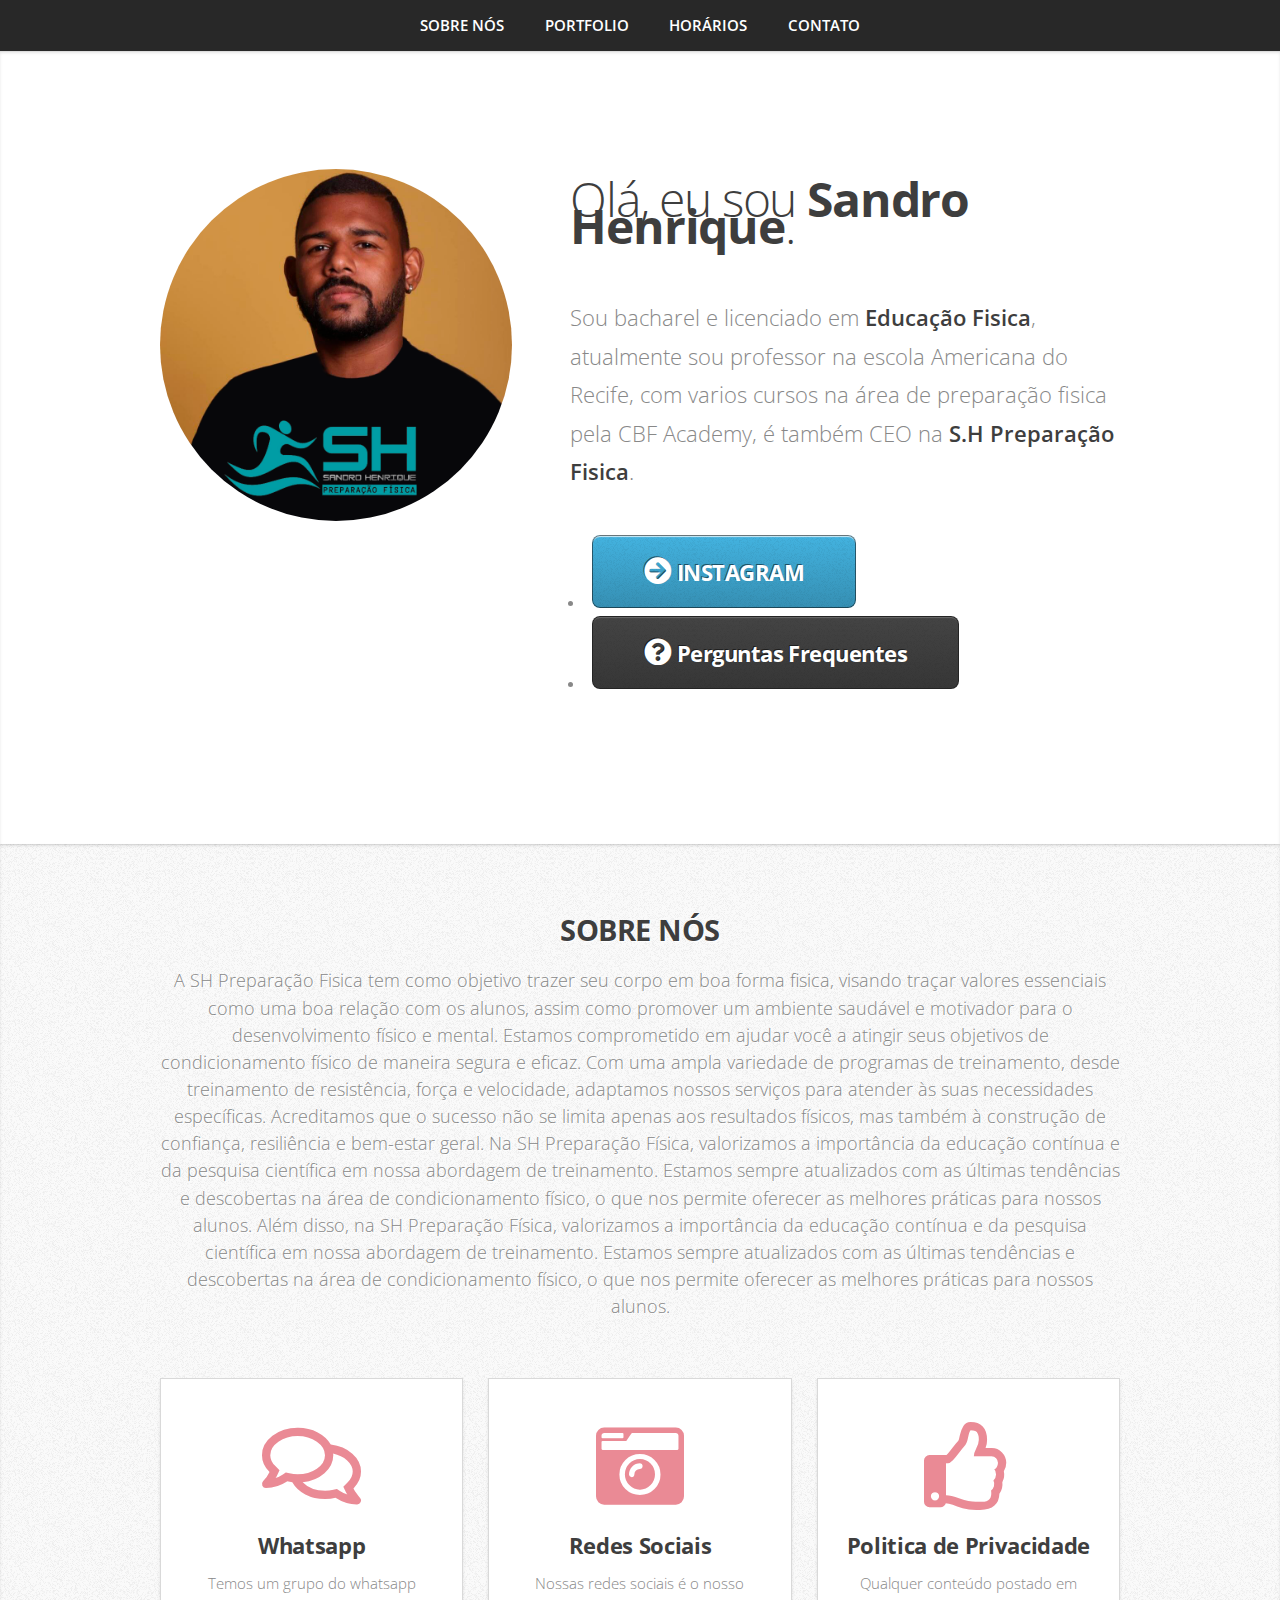
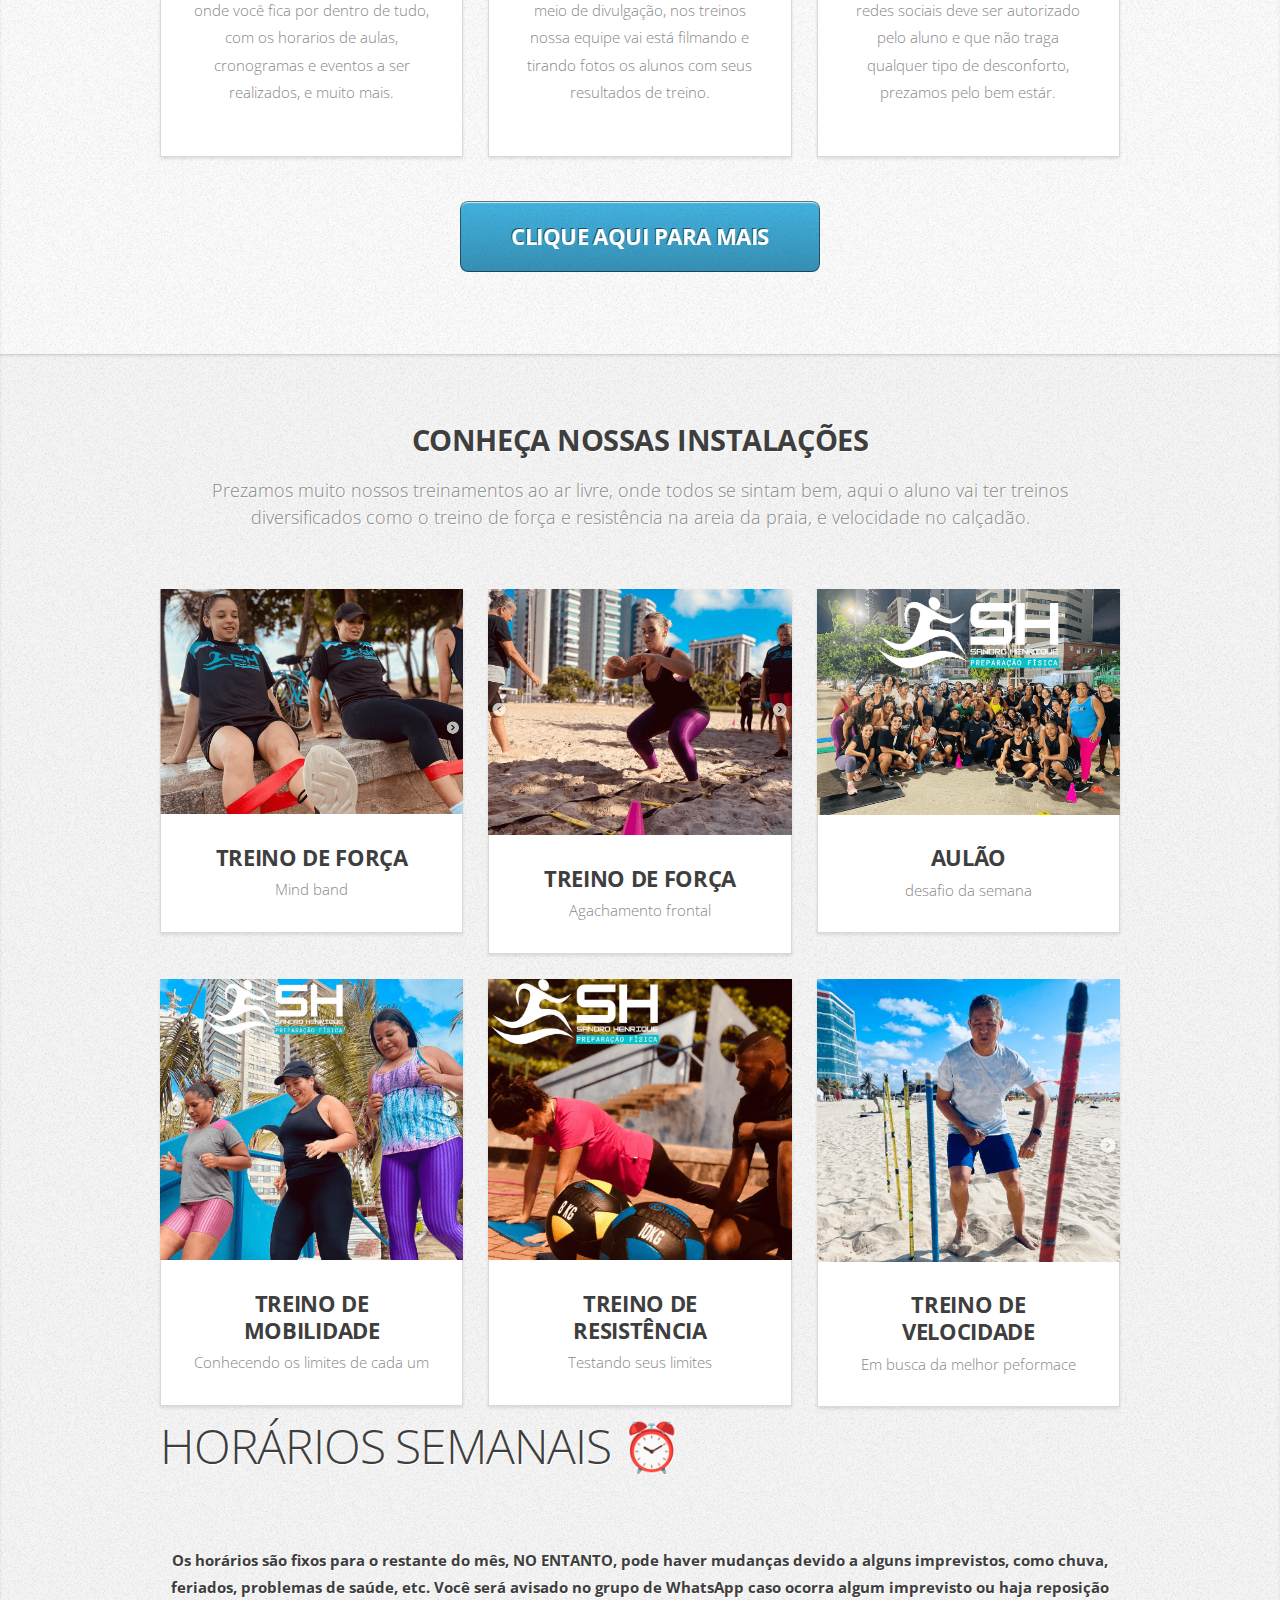
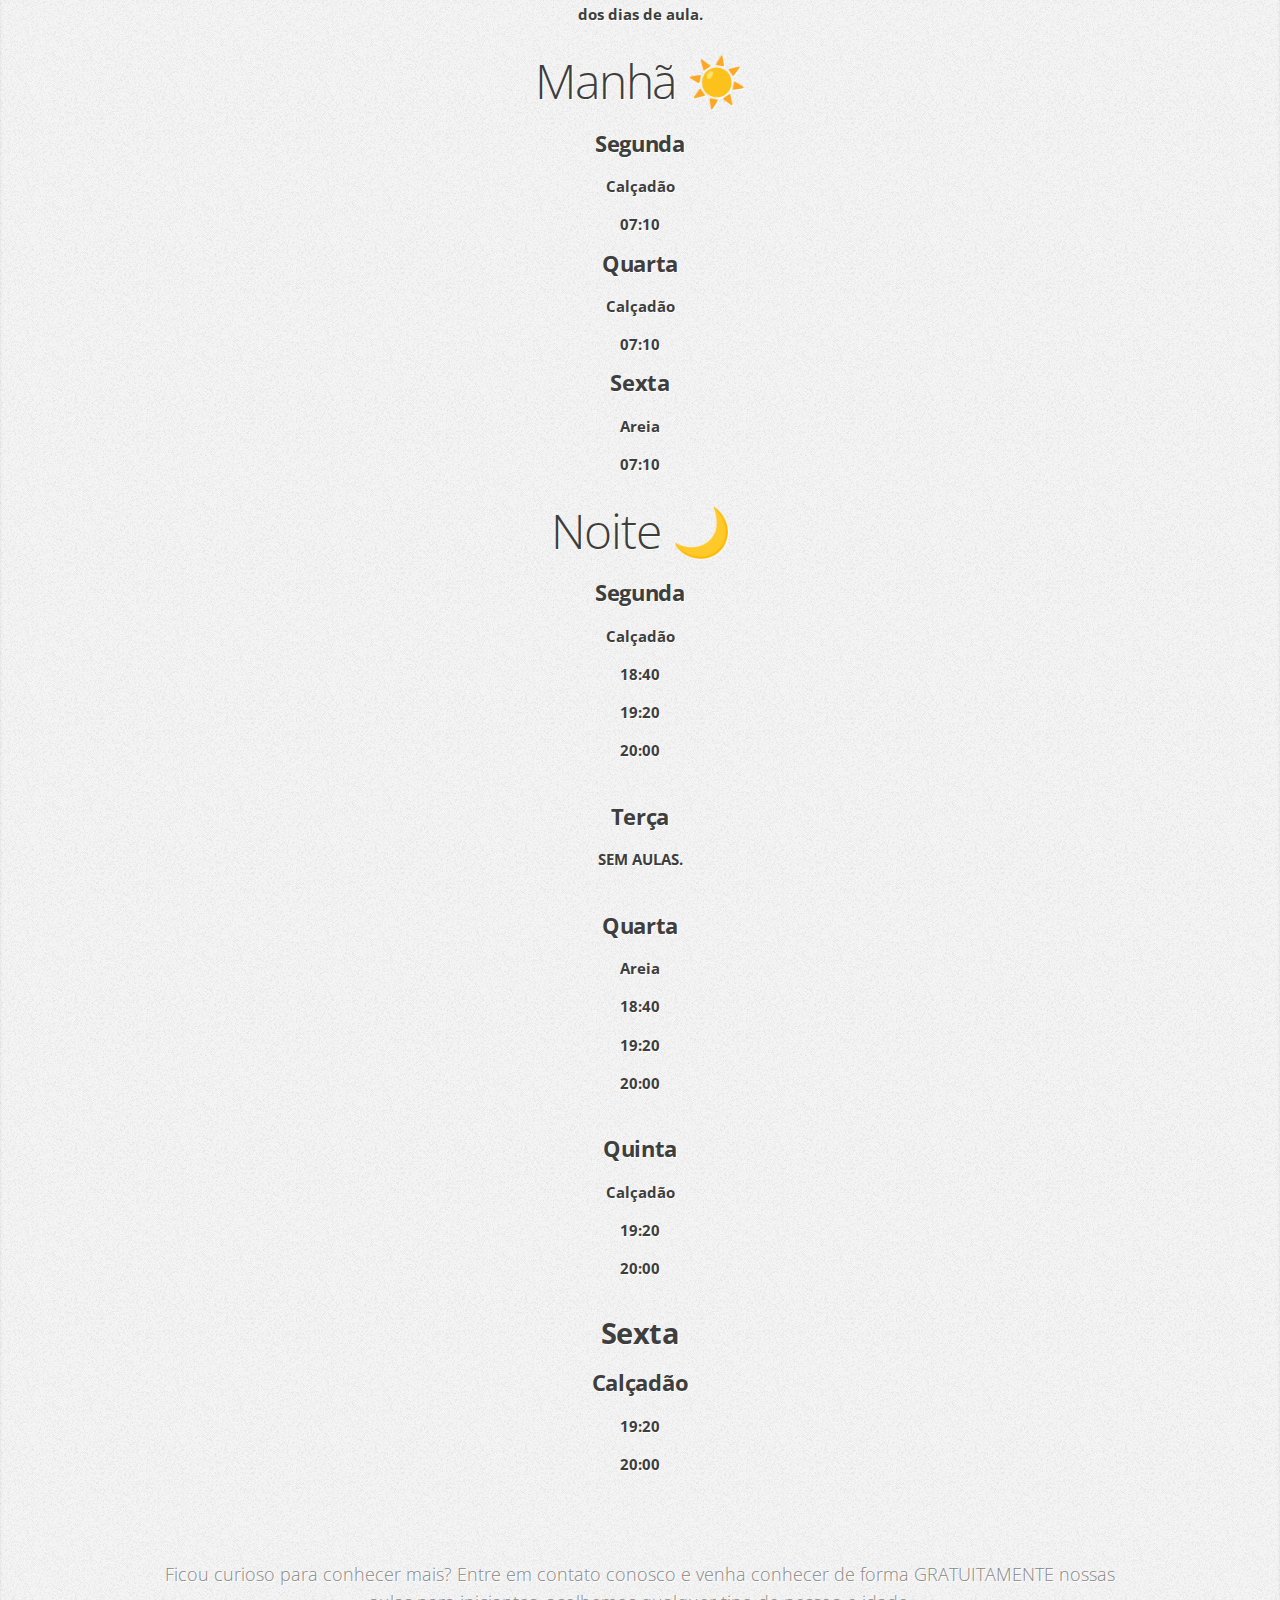
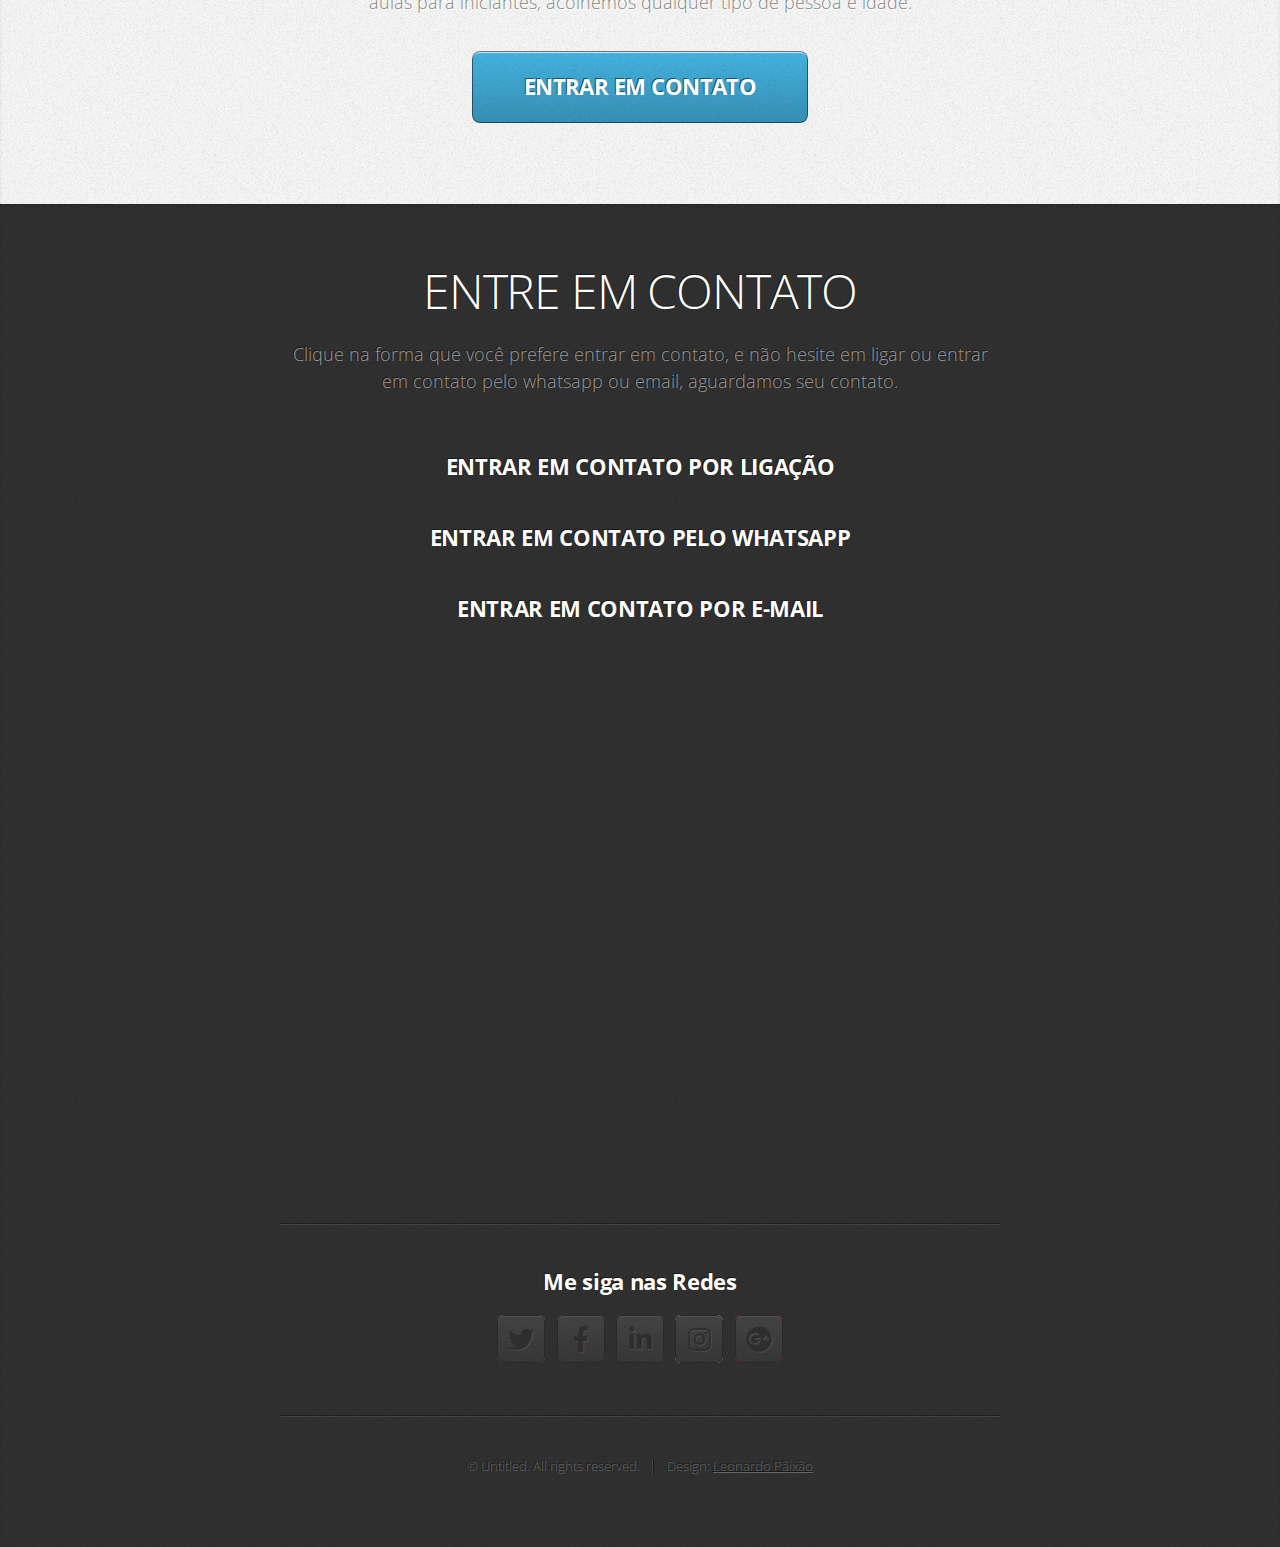
==== commit 03f57249: "atualização final" ====
--- a/index.html
+++ b/index.html
@@ -10,12 +10,15 @@
 		<meta charset="utf-8" />
 		<meta name="viewport" content="width=device-width, initial-scale=1, user-scalable=no" />
 		<link rel="stylesheet" href="assets/css/main.css" />
-		<link rel="icon" href="images/logoSH.png">
+		<link rel="manifest" href="manifest.json">
+		<meta name="theme-color" content="#4D5360"/>
+
+		 <!-- Favicons -->
+		 <link href="images/logoSH.ico" rel="icon">
+		 <link href="images/logoSHH.png" rel="apple-touch-icon">
 
 		<meta name="description" content="Aaplicacao PWA">
-		<link rel="manifest" href="manifest.json">
-
-
+		
 
 	</head>
 	<body class="is-preload">
@@ -25,7 +28,9 @@
 				<ul class="container">
 					<li><a href="#work">SOBRE NÓS</a></li>
 					<li><a href="#portfolio">PORTFOLIO</a></li>
+					<li><a href="#horarios">HORÁRIOS</a></li>
 					<li><a href="#contact">CONTATO</a></li>
+					
 				</ul>
 			</nav>
 
@@ -40,12 +45,12 @@
 							<header>
 								<h1>Olá, eu sou <strong>Sandro Henrique</strong>.</h1>
 							</header>
-							<p>Tenho 26 anos, formado em <strong>Educação Fisica</strong>, pela Unibra em 2017, atualmente sou professor na escola Americana do Recife, com varios cursos na área de preparação fisica pela CBF Academy, é também CEO na <strong>S.H Preparação Fisica</strong>. 
+							<p>Sou bacharel e licenciado em <strong>Educação Fisica</strong>, atualmente sou professor na escola Americana do Recife, com varios cursos na área de preparação fisica pela CBF Academy, é também CEO na <strong>S.H Preparação Fisica</strong>. 
 								
 								<div class="col-5 col-12-medium">
 									<ul>
 										<li><a href="https://www.instagram.com/sh.preparacaofisica/" class="button large icon solid fa-arrow-circle-right"> INSTAGRAM</a></li>
-										<li><a href="#" class="button alt large icon solid fa-question-circle">  Perguntas Frequentes</a></li>
+										<li><a href="perguntas.html" class="button alt large icon solid fa-question-circle">  Perguntas Frequentes</a></li>
 									</ul>
 								</div>
 
@@ -146,13 +151,75 @@
 							</article>
 						</div>
 						
-					<footer>
-						<p>Ficou curioso para conhecer mais? Entre em contato conosco e venha conhecer de forma GRATUITAMENTE nossas aulas para iniciantes, acolhemos qualquer tipo de pessoa e idade. </p>
-						<a href="#contact" class="button large scrolly">ENTRAR EM CONTATO</a>
-					</footer>
-				</div>
-			</article>
-
+					
+
+<br>
+
+		<!-- Horarios -->
+		<div id="horarios">
+			<ul<header><h1>HORÁRIOS SEMANAIS ⏰</h1></header></br>
+		</ul>
+		  </div>
+		  
+					<header</br>
+						<h4>Os horários são fixos para o restante do mês, NO ENTANTO, pode haver mudanças devido a alguns imprevistos, como chuva, feriados, problemas de saúde, etc. Você será avisado no grupo de WhatsApp caso ocorra algum imprevisto ou haja reposição dos dias de aula.</h4>
+					</header>
+					<br>
+					<h1>Manhã ☀️</h1>
+
+<h3>Segunda</h3>
+<h4>Calçadão</h4>
+<h4>07:10</h4>
+
+<h3>Quarta</h3>
+<h4>Calçadão</h4>
+<h4>07:10</h4>
+
+<h3>Sexta</h3>
+<h4>Areia</h4>
+<h4>07:10</h4>
+<br>
+
+<h1>Noite 🌙</h1>
+
+<h3>Segunda</h3>
+<h4>Calçadão</h4>
+<h4>18:40</h4>
+<h4>19:20</h4>
+<h4>20:00</h4>
+<br>
+
+<h3>Terça</h3>
+<h4>SEM AULAS.</h4>
+<br>
+
+<h3>Quarta</h3>
+<h4>Areia</h4>
+<h4>18:40</h4>
+<h4>19:20</h4>
+<h4>20:00</h4>
+<br>
+
+<h3>Quinta</h3>
+<h4>Calçadão</h4>
+<h4>19:20</h4>
+<h4>20:00</h4>
+<br>
+
+<h2>Sexta</h2>
+<h3>Calçadão</hh3>
+<h4>19:20</h4>
+<h4>20:00</h4>
+<br>
+
+
+
+		<footer>
+			<p>Ficou curioso para conhecer mais? Entre em contato conosco e venha conhecer de forma GRATUITAMENTE nossas aulas para iniciantes, acolhemos qualquer tipo de pessoa e idade. </p>
+			<a href="#contact" class="button large scrolly">ENTRAR EM CONTATO</a>
+		</footer>
+	</div>
+</article>
 		<!-- Contact -->
 			<article id="contact" class="wrapper style4">
 				<div class="container medium">
@@ -228,7 +295,7 @@
 					</div>
 					<footer>
 						<ul id="copyright">
-							<li>&copy; Untitled. All rights reserved.</li><li>Design: <a href="http://html5up.net">HTML5 UP</a></li>
+							<li>&copy; Untitled. All rights reserved.</li><li>Design: <a href="https://instagram.com/leopxz">Leonardo Pãixão</a></li>
 						</ul>
 					</footer>
 				</div>
@@ -271,5 +338,7 @@
 		}
 
 			</script>
+
+			
 	</body>
 </html>--- a/assets/css/main.css
+++ b/assets/css/main.css
@@ -1,2445 +1 @@
-@import url("https://fonts.googleapis.com/css?family=Open+Sans:300,300italic,600,600italic,700");
-@import url("fontawesome-all.min.css");
-
-/*
-	Miniport by HTML5 UP
-	html5up.net | @ajlkn
-	Free for personal and commercial use under the CCA 3.0 license (html5up.net/license)
-*/
-
-html, body, div, span, applet, object,
-iframe, h1, h2, h3, h4, h5, h6, p, blockquote,
-pre, a, abbr, acronym, address, big, cite,
-code, del, dfn, em, img, ins, kbd, q, s, samp,
-small, strike, strong, sub, sup, tt, var, b,
-u, i, center, dl, dt, dd, ol, ul, li, fieldset,
-form, label, legend, table, caption, tbody,
-tfoot, thead, tr, th, td, article, aside,
-canvas, details, embed, figure, figcaption,
-footer, header, hgroup, menu, nav, output, ruby,
-section, summary, time, mark, audio, video {
-	margin: 0;
-	padding: 0;
-	border: 0;
-	font-size: 100%;
-	font: inherit;
-	vertical-align: baseline;}
-
-article, aside, details, figcaption, figure,
-footer, header, hgroup, menu, nav, section {
-	display: block;}
-
-body {
-	line-height: 1;
-}
-
-ol, ul {
-	list-style: none;
-}
-
-blockquote, q {
-	quotes: none;
-}
-
-	blockquote:before, blockquote:after, q:before, q:after {
-		content: '';
-		content: none;
-	}
-
-table {
-	border-collapse: collapse;
-	border-spacing: 0;
-}
-
-body {
-	-webkit-text-size-adjust: none;
-}
-
-mark {
-	background-color: transparent;
-	color: inherit;
-}
-
-input::-moz-focus-inner {
-	border: 0;
-	padding: 0;
-}
-
-input, select, textarea {
-	-moz-appearance: none;
-	-webkit-appearance: none;
-	-ms-appearance: none;
-	appearance: none;
-}
-
-/* Basic */
-
-	html {
-		box-sizing: border-box;
-	}
-
-	*, *:before, *:after {
-		box-sizing: inherit;
-	}
-
-	body {
-		padding-top: 3.5em;
-	}
-
-		body.is-preload *, body.is-preload *:before, body.is-preload *:after {
-			-moz-animation: none !important;
-			-webkit-animation: none !important;
-			-ms-animation: none !important;
-			animation: none !important;
-			-moz-transition: none !important;
-			-webkit-transition: none !important;
-			-ms-transition: none !important;
-			transition: none !important;
-		}
-
-	body, input, textarea, select {
-		font-family: 'Open Sans', sans-serif;
-		line-height: 1.85em;
-		color: #888;
-		font-weight: 300;
-		font-size: 13pt;
-	}
-
-	a {
-		-moz-transition: color .2s ease-in-out;
-		-webkit-transition: color .2s ease-in-out;
-		-ms-transition: color .2s ease-in-out;
-		transition: color .2s ease-in-out;
-		color: #43B3E0;
-		text-decoration: underline;
-	}
-
-		a:hover {
-			color: #43bff0 !important;
-		}
-
-		a img {
-			border: 0;
-		}
-
-	b, strong {
-		font-weight: 600;
-		color: #3e3e3e;
-	}
-
-	i, em {
-		font-style: italic;
-	}
-
-	sub {
-		position: relative;
-		top: 0.5em;
-		font-size: 0.8em;
-	}
-
-	sup {
-		position: relative;
-		top: -0.5em;
-		font-size: 0.8em;
-	}
-
-	blockquote {
-		border-left: solid 0.75em #eee;
-		padding: 1em 0 1em 1.5em;
-		font-style: italic;
-	}
-
-	h1, h2, h3, h4, h5, h6 {
-		color: #3e3e3e;
-		margin: 0 0 0.75em 0;
-	}
-
-	h1 a, h2 a, h3 a, h4 a, h5 a, h6 a {
-		text-decoration: none;
-		color: inherit;
-	}
-
-	h2, h3, h4, h5, h6 {
-		font-weight: 700;
-	}
-
-	h1 {
-		font-size: 3.25em;
-		letter-spacing: -0.025em;
-		font-weight: 300;
-	}
-
-		h1 strong {
-			font-weight: 700;
-		}
-
-	h2 {
-		font-size: 2em;
-		letter-spacing: -0.015em;
-	}
-
-	h3 {
-		font-size: 1.5em;
-		letter-spacing: -0.015em;
-	}
-
-	em, i {
-		font-style: italic;
-	}
-
-	br.clear {
-		clear: both;
-	}
-
-	hr {
-		border: 0;
-		border-top: solid 1px #444;
-		border-top-color: rgba(0, 0, 0, 0.35);
-		box-shadow: 0px 1px 0px 0px rgba(255, 255, 255, 0.1);
-		height: 1px;
-		margin: 3em 0;
-	}
-
-	p, ul, ol, dl, table {
-		margin-bottom: 2em;
-	}
-
-	header {
-		margin: 0 0 3em 0;
-	}
-
-		header > p {
-			font-size: 1.25em;
-			margin: 0;
-		}
-
-	footer {
-		margin: 3em 0 0 0;
-	}
-
-		footer > p {
-			font-size: 1.25em;
-		}
-
-/* Container */
-
-	.container {
-		margin: 0 auto;
-		max-width: calc(100% - 50px);
-		width: 1200px;
-	}
-
-		.container.medium {
-			width: 900px;
-		}
-
-		@media screen and (max-width: 1680px) {
-
-			.container {
-				width: 1200px;
-			}
-
-				.container.medium {
-					width: 900px;
-				}
-
-		}
-
-		@media screen and (max-width: 1280px) {
-
-			.container {
-				width: 960px;
-			}
-
-				.container.medium {
-					width: 720px;
-				}
-
-		}
-
-		@media screen and (max-width: 980px) {
-
-			.container {
-				width: 100%;
-			}
-
-				.container.medium {
-					width: 75%;
-				}
-
-		}
-
-		@media screen and (max-width: 736px) {
-
-			.container {
-				width: 100%;
-				max-width: calc(100% - 30px);
-			}
-
-				.container.medium {
-					width: 100%;
-				}
-
-		}
-
-/* Row */
-
-	.row {
-		display: flex;
-		flex-wrap: wrap;
-		box-sizing: border-box;
-		align-items: stretch;
-	}
-
-		.row > * {
-			box-sizing: border-box;
-		}
-
-		.row.gtr-uniform > * > :last-child {
-			margin-bottom: 0;
-		}
-
-		.row.aln-left {
-			justify-content: flex-start;
-		}
-
-		.row.aln-center {
-			justify-content: center;
-		}
-
-		.row.aln-right {
-			justify-content: flex-end;
-		}
-
-		.row.aln-top {
-			align-items: flex-start;
-		}
-
-		.row.aln-middle {
-			align-items: center;
-		}
-
-		.row.aln-bottom {
-			align-items: flex-end;
-		}
-
-		.row > .imp {
-			order: -1;
-		}
-
-		.row > .col-1 {
-			width: 8.33333%;
-		}
-
-		.row > .off-1 {
-			margin-left: 8.33333%;
-		}
-
-		.row > .col-2 {
-			width: 16.66667%;
-		}
-
-		.row > .off-2 {
-			margin-left: 16.66667%;
-		}
-
-		.row > .col-3 {
-			width: 25%;
-		}
-
-		.row > .off-3 {
-			margin-left: 25%;
-		}
-
-		.row > .col-4 {
-			width: 33.33333%;
-		}
-
-		.row > .off-4 {
-			margin-left: 33.33333%;
-		}
-
-		.row > .col-5 {
-			width: 41.66667%;
-		}
-
-		.row > .off-5 {
-			margin-left: 41.66667%;
-		}
-
-		.row > .col-6 {
-			width: 50%;
-		}
-
-		.row > .off-6 {
-			margin-left: 50%;
-		}
-
-		.row > .col-7 {
-			width: 58.33333%;
-		}
-
-		.row > .off-7 {
-			margin-left: 58.33333%;
-		}
-
-		.row > .col-8 {
-			width: 66.66667%;
-		}
-
-		.row > .off-8 {
-			margin-left: 66.66667%;
-		}
-
-		.row > .col-9 {
-			width: 75%;
-		}
-
-		.row > .off-9 {
-			margin-left: 75%;
-		}
-
-		.row > .col-10 {
-			width: 83.33333%;
-		}
-
-		.row > .off-10 {
-			margin-left: 83.33333%;
-		}
-
-		.row > .col-11 {
-			width: 91.66667%;
-		}
-
-		.row > .off-11 {
-			margin-left: 91.66667%;
-		}
-
-		.row > .col-12 {
-			width: 100%;
-		}
-
-		.row > .off-12 {
-			margin-left: 100%;
-		}
-
-		.row.gtr-0 {
-			margin-top: 0px;
-			margin-left: 0px;
-		}
-
-			.row.gtr-0 > * {
-				padding: 0px 0 0 0px;
-			}
-
-			.row.gtr-0.gtr-uniform {
-				margin-top: 0px;
-			}
-
-				.row.gtr-0.gtr-uniform > * {
-					padding-top: 0px;
-				}
-
-		.row.gtr-25 {
-			margin-top: -6.25px;
-			margin-left: -6.25px;
-		}
-
-			.row.gtr-25 > * {
-				padding: 6.25px 0 0 6.25px;
-			}
-
-			.row.gtr-25.gtr-uniform {
-				margin-top: -6.25px;
-			}
-
-				.row.gtr-25.gtr-uniform > * {
-					padding-top: 6.25px;
-				}
-
-		.row.gtr-50 {
-			margin-top: -12.5px;
-			margin-left: -12.5px;
-		}
-
-			.row.gtr-50 > * {
-				padding: 12.5px 0 0 12.5px;
-			}
-
-			.row.gtr-50.gtr-uniform {
-				margin-top: -12.5px;
-			}
-
-				.row.gtr-50.gtr-uniform > * {
-					padding-top: 12.5px;
-				}
-
-		.row {
-			margin-top: -25px;
-			margin-left: -25px;
-		}
-
-			.row > * {
-				padding: 25px 0 0 25px;
-			}
-
-			.row.gtr-uniform {
-				margin-top: -25px;
-			}
-
-				.row.gtr-uniform > * {
-					padding-top: 25px;
-				}
-
-		.row.gtr-150 {
-			margin-top: -37.5px;
-			margin-left: -37.5px;
-		}
-
-			.row.gtr-150 > * {
-				padding: 37.5px 0 0 37.5px;
-			}
-
-			.row.gtr-150.gtr-uniform {
-				margin-top: -37.5px;
-			}
-
-				.row.gtr-150.gtr-uniform > * {
-					padding-top: 37.5px;
-				}
-
-		.row.gtr-200 {
-			margin-top: -50px;
-			margin-left: -50px;
-		}
-
-			.row.gtr-200 > * {
-				padding: 50px 0 0 50px;
-			}
-
-			.row.gtr-200.gtr-uniform {
-				margin-top: -50px;
-			}
-
-				.row.gtr-200.gtr-uniform > * {
-					padding-top: 50px;
-				}
-
-		@media screen and (max-width: 1680px) {
-
-			.row {
-				display: flex;
-				flex-wrap: wrap;
-				box-sizing: border-box;
-				align-items: stretch;
-			}
-
-				.row > * {
-					box-sizing: border-box;
-				}
-
-				.row.gtr-uniform > * > :last-child {
-					margin-bottom: 0;
-				}
-
-				.row.aln-left {
-					justify-content: flex-start;
-				}
-
-				.row.aln-center {
-					justify-content: center;
-				}
-
-				.row.aln-right {
-					justify-content: flex-end;
-				}
-
-				.row.aln-top {
-					align-items: flex-start;
-				}
-
-				.row.aln-middle {
-					align-items: center;
-				}
-
-				.row.aln-bottom {
-					align-items: flex-end;
-				}
-
-				.row > .imp-xlarge {
-					order: -1;
-				}
-
-				.row > .col-1-xlarge {
-					width: 8.33333%;
-				}
-
-				.row > .off-1-xlarge {
-					margin-left: 8.33333%;
-				}
-
-				.row > .col-2-xlarge {
-					width: 16.66667%;
-				}
-
-				.row > .off-2-xlarge {
-					margin-left: 16.66667%;
-				}
-
-				.row > .col-3-xlarge {
-					width: 25%;
-				}
-
-				.row > .off-3-xlarge {
-					margin-left: 25%;
-				}
-
-				.row > .col-4-xlarge {
-					width: 33.33333%;
-				}
-
-				.row > .off-4-xlarge {
-					margin-left: 33.33333%;
-				}
-
-				.row > .col-5-xlarge {
-					width: 41.66667%;
-				}
-
-				.row > .off-5-xlarge {
-					margin-left: 41.66667%;
-				}
-
-				.row > .col-6-xlarge {
-					width: 50%;
-				}
-
-				.row > .off-6-xlarge {
-					margin-left: 50%;
-				}
-
-				.row > .col-7-xlarge {
-					width: 58.33333%;
-				}
-
-				.row > .off-7-xlarge {
-					margin-left: 58.33333%;
-				}
-
-				.row > .col-8-xlarge {
-					width: 66.66667%;
-				}
-
-				.row > .off-8-xlarge {
-					margin-left: 66.66667%;
-				}
-
-				.row > .col-9-xlarge {
-					width: 75%;
-				}
-
-				.row > .off-9-xlarge {
-					margin-left: 75%;
-				}
-
-				.row > .col-10-xlarge {
-					width: 83.33333%;
-				}
-
-				.row > .off-10-xlarge {
-					margin-left: 83.33333%;
-				}
-
-				.row > .col-11-xlarge {
-					width: 91.66667%;
-				}
-
-				.row > .off-11-xlarge {
-					margin-left: 91.66667%;
-				}
-
-				.row > .col-12-xlarge {
-					width: 100%;
-				}
-
-				.row > .off-12-xlarge {
-					margin-left: 100%;
-				}
-
-				.row.gtr-0 {
-					margin-top: 0px;
-					margin-left: 0px;
-				}
-
-					.row.gtr-0 > * {
-						padding: 0px 0 0 0px;
-					}
-
-					.row.gtr-0.gtr-uniform {
-						margin-top: 0px;
-					}
-
-						.row.gtr-0.gtr-uniform > * {
-							padding-top: 0px;
-						}
-
-				.row.gtr-25 {
-					margin-top: -6.25px;
-					margin-left: -6.25px;
-				}
-
-					.row.gtr-25 > * {
-						padding: 6.25px 0 0 6.25px;
-					}
-
-					.row.gtr-25.gtr-uniform {
-						margin-top: -6.25px;
-					}
-
-						.row.gtr-25.gtr-uniform > * {
-							padding-top: 6.25px;
-						}
-
-				.row.gtr-50 {
-					margin-top: -12.5px;
-					margin-left: -12.5px;
-				}
-
-					.row.gtr-50 > * {
-						padding: 12.5px 0 0 12.5px;
-					}
-
-					.row.gtr-50.gtr-uniform {
-						margin-top: -12.5px;
-					}
-
-						.row.gtr-50.gtr-uniform > * {
-							padding-top: 12.5px;
-						}
-
-				.row {
-					margin-top: -25px;
-					margin-left: -25px;
-				}
-
-					.row > * {
-						padding: 25px 0 0 25px;
-					}
-
-					.row.gtr-uniform {
-						margin-top: -25px;
-					}
-
-						.row.gtr-uniform > * {
-							padding-top: 25px;
-						}
-
-				.row.gtr-150 {
-					margin-top: -37.5px;
-					margin-left: -37.5px;
-				}
-
-					.row.gtr-150 > * {
-						padding: 37.5px 0 0 37.5px;
-					}
-
-					.row.gtr-150.gtr-uniform {
-						margin-top: -37.5px;
-					}
-
-						.row.gtr-150.gtr-uniform > * {
-							padding-top: 37.5px;
-						}
-
-				.row.gtr-200 {
-					margin-top: -50px;
-					margin-left: -50px;
-				}
-
-					.row.gtr-200 > * {
-						padding: 50px 0 0 50px;
-					}
-
-					.row.gtr-200.gtr-uniform {
-						margin-top: -50px;
-					}
-
-						.row.gtr-200.gtr-uniform > * {
-							padding-top: 50px;
-						}
-
-		}
-
-		@media screen and (max-width: 1280px) {
-
-			.row {
-				display: flex;
-				flex-wrap: wrap;
-				box-sizing: border-box;
-				align-items: stretch;
-			}
-
-				.row > * {
-					box-sizing: border-box;
-				}
-
-				.row.gtr-uniform > * > :last-child {
-					margin-bottom: 0;
-				}
-
-				.row.aln-left {
-					justify-content: flex-start;
-				}
-
-				.row.aln-center {
-					justify-content: center;
-				}
-
-				.row.aln-right {
-					justify-content: flex-end;
-				}
-
-				.row.aln-top {
-					align-items: flex-start;
-				}
-
-				.row.aln-middle {
-					align-items: center;
-				}
-
-				.row.aln-bottom {
-					align-items: flex-end;
-				}
-
-				.row > .imp-large {
-					order: -1;
-				}
-
-				.row > .col-1-large {
-					width: 8.33333%;
-				}
-
-				.row > .off-1-large {
-					margin-left: 8.33333%;
-				}
-
-				.row > .col-2-large {
-					width: 16.66667%;
-				}
-
-				.row > .off-2-large {
-					margin-left: 16.66667%;
-				}
-
-				.row > .col-3-large {
-					width: 25%;
-				}
-
-				.row > .off-3-large {
-					margin-left: 25%;
-				}
-
-				.row > .col-4-large {
-					width: 33.33333%;
-				}
-
-				.row > .off-4-large {
-					margin-left: 33.33333%;
-				}
-
-				.row > .col-5-large {
-					width: 41.66667%;
-				}
-
-				.row > .off-5-large {
-					margin-left: 41.66667%;
-				}
-
-				.row > .col-6-large {
-					width: 50%;
-				}
-
-				.row > .off-6-large {
-					margin-left: 50%;
-				}
-
-				.row > .col-7-large {
-					width: 58.33333%;
-				}
-
-				.row > .off-7-large {
-					margin-left: 58.33333%;
-				}
-
-				.row > .col-8-large {
-					width: 66.66667%;
-				}
-
-				.row > .off-8-large {
-					margin-left: 66.66667%;
-				}
-
-				.row > .col-9-large {
-					width: 75%;
-				}
-
-				.row > .off-9-large {
-					margin-left: 75%;
-				}
-
-				.row > .col-10-large {
-					width: 83.33333%;
-				}
-
-				.row > .off-10-large {
-					margin-left: 83.33333%;
-				}
-
-				.row > .col-11-large {
-					width: 91.66667%;
-				}
-
-				.row > .off-11-large {
-					margin-left: 91.66667%;
-				}
-
-				.row > .col-12-large {
-					width: 100%;
-				}
-
-				.row > .off-12-large {
-					margin-left: 100%;
-				}
-
-				.row.gtr-0 {
-					margin-top: 0px;
-					margin-left: 0px;
-				}
-
-					.row.gtr-0 > * {
-						padding: 0px 0 0 0px;
-					}
-
-					.row.gtr-0.gtr-uniform {
-						margin-top: 0px;
-					}
-
-						.row.gtr-0.gtr-uniform > * {
-							padding-top: 0px;
-						}
-
-				.row.gtr-25 {
-					margin-top: -6.25px;
-					margin-left: -6.25px;
-				}
-
-					.row.gtr-25 > * {
-						padding: 6.25px 0 0 6.25px;
-					}
-
-					.row.gtr-25.gtr-uniform {
-						margin-top: -6.25px;
-					}
-
-						.row.gtr-25.gtr-uniform > * {
-							padding-top: 6.25px;
-						}
-
-				.row.gtr-50 {
-					margin-top: -12.5px;
-					margin-left: -12.5px;
-				}
-
-					.row.gtr-50 > * {
-						padding: 12.5px 0 0 12.5px;
-					}
-
-					.row.gtr-50.gtr-uniform {
-						margin-top: -12.5px;
-					}
-
-						.row.gtr-50.gtr-uniform > * {
-							padding-top: 12.5px;
-						}
-
-				.row {
-					margin-top: -25px;
-					margin-left: -25px;
-				}
-
-					.row > * {
-						padding: 25px 0 0 25px;
-					}
-
-					.row.gtr-uniform {
-						margin-top: -25px;
-					}
-
-						.row.gtr-uniform > * {
-							padding-top: 25px;
-						}
-
-				.row.gtr-150 {
-					margin-top: -37.5px;
-					margin-left: -37.5px;
-				}
-
-					.row.gtr-150 > * {
-						padding: 37.5px 0 0 37.5px;
-					}
-
-					.row.gtr-150.gtr-uniform {
-						margin-top: -37.5px;
-					}
-
-						.row.gtr-150.gtr-uniform > * {
-							padding-top: 37.5px;
-						}
-
-				.row.gtr-200 {
-					margin-top: -50px;
-					margin-left: -50px;
-				}
-
-					.row.gtr-200 > * {
-						padding: 50px 0 0 50px;
-					}
-
-					.row.gtr-200.gtr-uniform {
-						margin-top: -50px;
-					}
-
-						.row.gtr-200.gtr-uniform > * {
-							padding-top: 50px;
-						}
-
-		}
-
-		@media screen and (max-width: 980px) {
-
-			.row {
-				display: flex;
-				flex-wrap: wrap;
-				box-sizing: border-box;
-				align-items: stretch;
-			}
-
-				.row > * {
-					box-sizing: border-box;
-				}
-
-				.row.gtr-uniform > * > :last-child {
-					margin-bottom: 0;
-				}
-
-				.row.aln-left {
-					justify-content: flex-start;
-				}
-
-				.row.aln-center {
-					justify-content: center;
-				}
-
-				.row.aln-right {
-					justify-content: flex-end;
-				}
-
-				.row.aln-top {
-					align-items: flex-start;
-				}
-
-				.row.aln-middle {
-					align-items: center;
-				}
-
-				.row.aln-bottom {
-					align-items: flex-end;
-				}
-
-				.row > .imp-medium {
-					order: -1;
-				}
-
-				.row > .col-1-medium {
-					width: 8.33333%;
-				}
-
-				.row > .off-1-medium {
-					margin-left: 8.33333%;
-				}
-
-				.row > .col-2-medium {
-					width: 16.66667%;
-				}
-
-				.row > .off-2-medium {
-					margin-left: 16.66667%;
-				}
-
-				.row > .col-3-medium {
-					width: 25%;
-				}
-
-				.row > .off-3-medium {
-					margin-left: 25%;
-				}
-
-				.row > .col-4-medium {
-					width: 33.33333%;
-				}
-
-				.row > .off-4-medium {
-					margin-left: 33.33333%;
-				}
-
-				.row > .col-5-medium {
-					width: 41.66667%;
-				}
-
-				.row > .off-5-medium {
-					margin-left: 41.66667%;
-				}
-
-				.row > .col-6-medium {
-					width: 50%;
-				}
-
-				.row > .off-6-medium {
-					margin-left: 50%;
-				}
-
-				.row > .col-7-medium {
-					width: 58.33333%;
-				}
-
-				.row > .off-7-medium {
-					margin-left: 58.33333%;
-				}
-
-				.row > .col-8-medium {
-					width: 66.66667%;
-				}
-
-				.row > .off-8-medium {
-					margin-left: 66.66667%;
-				}
-
-				.row > .col-9-medium {
-					width: 75%;
-				}
-
-				.row > .off-9-medium {
-					margin-left: 75%;
-				}
-
-				.row > .col-10-medium {
-					width: 83.33333%;
-				}
-
-				.row > .off-10-medium {
-					margin-left: 83.33333%;
-				}
-
-				.row > .col-11-medium {
-					width: 91.66667%;
-				}
-
-				.row > .off-11-medium {
-					margin-left: 91.66667%;
-				}
-
-				.row > .col-12-medium {
-					width: 100%;
-				}
-
-				.row > .off-12-medium {
-					margin-left: 100%;
-				}
-
-				.row.gtr-0 {
-					margin-top: 0px;
-					margin-left: 0px;
-				}
-
-					.row.gtr-0 > * {
-						padding: 0px 0 0 0px;
-					}
-
-					.row.gtr-0.gtr-uniform {
-						margin-top: 0px;
-					}
-
-						.row.gtr-0.gtr-uniform > * {
-							padding-top: 0px;
-						}
-
-				.row.gtr-25 {
-					margin-top: -6.25px;
-					margin-left: -6.25px;
-				}
-
-					.row.gtr-25 > * {
-						padding: 6.25px 0 0 6.25px;
-					}
-
-					.row.gtr-25.gtr-uniform {
-						margin-top: -6.25px;
-					}
-
-						.row.gtr-25.gtr-uniform > * {
-							padding-top: 6.25px;
-						}
-
-				.row.gtr-50 {
-					margin-top: -12.5px;
-					margin-left: -12.5px;
-				}
-
-					.row.gtr-50 > * {
-						padding: 12.5px 0 0 12.5px;
-					}
-
-					.row.gtr-50.gtr-uniform {
-						margin-top: -12.5px;
-					}
-
-						.row.gtr-50.gtr-uniform > * {
-							padding-top: 12.5px;
-						}
-
-				.row {
-					margin-top: -25px;
-					margin-left: -25px;
-				}
-
-					.row > * {
-						padding: 25px 0 0 25px;
-					}
-
-					.row.gtr-uniform {
-						margin-top: -25px;
-					}
-
-						.row.gtr-uniform > * {
-							padding-top: 25px;
-						}
-
-				.row.gtr-150 {
-					margin-top: -37.5px;
-					margin-left: -37.5px;
-				}
-
-					.row.gtr-150 > * {
-						padding: 37.5px 0 0 37.5px;
-					}
-
-					.row.gtr-150.gtr-uniform {
-						margin-top: -37.5px;
-					}
-
-						.row.gtr-150.gtr-uniform > * {
-							padding-top: 37.5px;
-						}
-
-				.row.gtr-200 {
-					margin-top: -50px;
-					margin-left: -50px;
-				}
-
-					.row.gtr-200 > * {
-						padding: 50px 0 0 50px;
-					}
-
-					.row.gtr-200.gtr-uniform {
-						margin-top: -50px;
-					}
-
-						.row.gtr-200.gtr-uniform > * {
-							padding-top: 50px;
-						}
-
-		}
-
-		@media screen and (max-width: 736px) {
-
-			.row {
-				display: flex;
-				flex-wrap: wrap;
-				box-sizing: border-box;
-				align-items: stretch;
-			}
-
-				.row > * {
-					box-sizing: border-box;
-				}
-
-				.row.gtr-uniform > * > :last-child {
-					margin-bottom: 0;
-				}
-
-				.row.aln-left {
-					justify-content: flex-start;
-				}
-
-				.row.aln-center {
-					justify-content: center;
-				}
-
-				.row.aln-right {
-					justify-content: flex-end;
-				}
-
-				.row.aln-top {
-					align-items: flex-start;
-				}
-
-				.row.aln-middle {
-					align-items: center;
-				}
-
-				.row.aln-bottom {
-					align-items: flex-end;
-				}
-
-				.row > .imp-small {
-					order: -1;
-				}
-
-				.row > .col-1-small {
-					width: 8.33333%;
-				}
-
-				.row > .off-1-small {
-					margin-left: 8.33333%;
-				}
-
-				.row > .col-2-small {
-					width: 16.66667%;
-				}
-
-				.row > .off-2-small {
-					margin-left: 16.66667%;
-				}
-
-				.row > .col-3-small {
-					width: 25%;
-				}
-
-				.row > .off-3-small {
-					margin-left: 25%;
-				}
-
-				.row > .col-4-small {
-					width: 33.33333%;
-				}
-
-				.row > .off-4-small {
-					margin-left: 33.33333%;
-				}
-
-				.row > .col-5-small {
-					width: 41.66667%;
-				}
-
-				.row > .off-5-small {
-					margin-left: 41.66667%;
-				}
-
-				.row > .col-6-small {
-					width: 50%;
-				}
-
-				.row > .off-6-small {
-					margin-left: 50%;
-				}
-
-				.row > .col-7-small {
-					width: 58.33333%;
-				}
-
-				.row > .off-7-small {
-					margin-left: 58.33333%;
-				}
-
-				.row > .col-8-small {
-					width: 66.66667%;
-				}
-
-				.row > .off-8-small {
-					margin-left: 66.66667%;
-				}
-
-				.row > .col-9-small {
-					width: 75%;
-				}
-
-				.row > .off-9-small {
-					margin-left: 75%;
-				}
-
-				.row > .col-10-small {
-					width: 83.33333%;
-				}
-
-				.row > .off-10-small {
-					margin-left: 83.33333%;
-				}
-
-				.row > .col-11-small {
-					width: 91.66667%;
-				}
-
-				.row > .off-11-small {
-					margin-left: 91.66667%;
-				}
-
-				.row > .col-12-small {
-					width: 100%;
-				}
-
-				.row > .off-12-small {
-					margin-left: 100%;
-				}
-
-				.row.gtr-0 {
-					margin-top: 0px;
-					margin-left: 0px;
-				}
-
-					.row.gtr-0 > * {
-						padding: 0px 0 0 0px;
-					}
-
-					.row.gtr-0.gtr-uniform {
-						margin-top: 0px;
-					}
-
-						.row.gtr-0.gtr-uniform > * {
-							padding-top: 0px;
-						}
-
-				.row.gtr-25 {
-					margin-top: -3.75px;
-					margin-left: -3.75px;
-				}
-
-					.row.gtr-25 > * {
-						padding: 3.75px 0 0 3.75px;
-					}
-
-					.row.gtr-25.gtr-uniform {
-						margin-top: -3.75px;
-					}
-
-						.row.gtr-25.gtr-uniform > * {
-							padding-top: 3.75px;
-						}
-
-				.row.gtr-50 {
-					margin-top: -7.5px;
-					margin-left: -7.5px;
-				}
-
-					.row.gtr-50 > * {
-						padding: 7.5px 0 0 7.5px;
-					}
-
-					.row.gtr-50.gtr-uniform {
-						margin-top: -7.5px;
-					}
-
-						.row.gtr-50.gtr-uniform > * {
-							padding-top: 7.5px;
-						}
-
-				.row {
-					margin-top: -15px;
-					margin-left: -15px;
-				}
-
-					.row > * {
-						padding: 15px 0 0 15px;
-					}
-
-					.row.gtr-uniform {
-						margin-top: -15px;
-					}
-
-						.row.gtr-uniform > * {
-							padding-top: 15px;
-						}
-
-				.row.gtr-150 {
-					margin-top: -22.5px;
-					margin-left: -22.5px;
-				}
-
-					.row.gtr-150 > * {
-						padding: 22.5px 0 0 22.5px;
-					}
-
-					.row.gtr-150.gtr-uniform {
-						margin-top: -22.5px;
-					}
-
-						.row.gtr-150.gtr-uniform > * {
-							padding-top: 22.5px;
-						}
-
-				.row.gtr-200 {
-					margin-top: -30px;
-					margin-left: -30px;
-				}
-
-					.row.gtr-200 > * {
-						padding: 30px 0 0 30px;
-					}
-
-					.row.gtr-200.gtr-uniform {
-						margin-top: -30px;
-					}
-
-						.row.gtr-200.gtr-uniform > * {
-							padding-top: 30px;
-						}
-
-		}
-
-/* Form */
-
-	form label {
-		color: #3e3e3e;
-		font-weight: 700;
-		display: block;
-		margin: 0 0 0.5em 0;
-	}
-
-	form input[type=text],
-	form input[type=email],
-	form input[type=password],
-	form select,
-	form textarea {
-		-moz-transition: background .2s ease-in-out, box-shadow .2s ease-in-out;
-		-webkit-transition: background .2s ease-in-out, box-shadow .2s ease-in-out;
-		-ms-transition: background .2s ease-in-out, box-shadow .2s ease-in-out;
-		transition: background .2s ease-in-out, box-shadow .2s ease-in-out;
-		-webkit-appearance: none;
-		display: block;
-		border: 0;
-		padding: 0.75em;
-		font-size: 1em;
-		border-radius: 8px;
-		border: solid 1px #ddd;
-		background: #fff;
-		color: #bbb;
-		box-shadow: inset 0px 2px 3px 1px rgba(0, 0, 0, 0.05), 0px 1px 0px 0px rgba(255, 255, 255, 0.025);
-		width: 100%;
-	}
-
-		form input[type=text]:focus,
-		form input[type=email]:focus,
-		form input[type=password]:focus,
-		form select:focus,
-		form textarea:focus {
-			background: #fafafa;
-			box-shadow: inset 0px 2px 5px 0px rgba(0, 0, 0, 0.05), 0px 1px 0px 0px rgba(255, 255, 255, 0.025), inset 0px 0px 2px 1px #43bff0;
-		}
-
-	form textarea {
-		height: 15em;
-	}
-
-	form .actions:last-child {
-		margin-bottom: 0;
-	}
-
-	form ::-webkit-input-placeholder {
-		color: #555 !important;
-	}
-
-	form :-moz-placeholder {
-		color: #555 !important;
-	}
-
-	form ::-moz-placeholder {
-		color: #555 !important;
-	}
-
-	form :-ms-input-placeholder {
-		color: #555 !important;
-	}
-
-	form ::-moz-focus-inner {
-		border: 0;
-	}
-
-/* Tables */
-
-	table {
-		width: 100%;
-	}
-
-		table.default {
-			width: 100%;
-		}
-
-			table.default tr {
-				border-top: solid 1px #eee;
-			}
-
-				table.default tr:first-child {
-					border-top: 0;
-				}
-
-			table.default td {
-				padding: 0.5em 1em 0.5em 1em;
-			}
-
-			table.default th {
-				text-align: left;
-				padding: 0.5em 1em 0.5em 1em;
-				font-weight: 600;
-				margin: 0 0 1em 0;
-			}
-
-			table.default thead {
-				background: #4f4f4f;
-				color: #fff;
-			}
-
-/* Section/Article */
-
-	section, article {
-		margin-bottom: 3em;
-	}
-
-	section > :last-child,
-	article > :last-child,
-	section:last-child,
-	article:last-child {
-		margin-bottom: 0;
-	}
-
-/* Image */
-
-	.image {
-		display: inline-block;
-		position: relative;
-	}
-
-		.image img {
-			display: block;
-			width: 100%;
-		}
-
-		.image.fit {
-			display: block;
-			width: 100%;
-		}
-
-		.image.featured {
-			display: block;
-			width: 100%;
-			margin: 0 0 2em 0;
-		}
-
-		.image.left {
-			float: left;
-			margin: 0 2em 2em 0;
-		}
-
-		.image.centered {
-			display: block;
-			margin: 0 0 2em 0;
-		}
-
-			.image.centered img {
-				margin: 0 auto;
-				width: auto;
-			}
-
-/* Button */
-
-	input[type="button"],
-	input[type="submit"],
-	input[type="reset"],
-	button,
-	.button {
-		background-image: url("images/bg.png"), -moz-linear-gradient(top, rgba(0, 0, 0, 0), rgba(0, 0, 0, 0.2));
-		background-image: url("images/bg.png"), -webkit-linear-gradient(top, rgba(0, 0, 0, 0), rgba(0, 0, 0, 0.2));
-		background-image: url("images/bg.png"), -ms-linear-gradient(top, rgba(0, 0, 0, 0), rgba(0, 0, 0, 0.2));
-		background-image: url("images/bg.png"), linear-gradient(top, rgba(0, 0, 0, 0), rgba(0, 0, 0, 0.2));
-		-moz-transition: background-color .2s ease-in-out;
-		-webkit-transition: background-color .2s ease-in-out;
-		-ms-transition: background-color .2s ease-in-out;
-		transition: background-color .2s ease-in-out;
-		-webkit-appearance: none;
-		position: relative;
-		display: inline-block;
-		color: #fff !important;
-		text-decoration: none;
-		font-weight: 700;
-		border: 0;
-		outline: 0;
-		cursor: pointer;
-		border-radius: 8px;
-		text-shadow: -1px -1px 0.5px rgba(0, 0, 0, 0.5);
-		overflow: hidden;
-		box-shadow: inset 0px 0px 0px 1px rgba(0, 0, 0, 0.5), inset 0px 2px 1px 0px rgba(255, 255, 255, 0.75);
-		background-color: #43B3E0;
-		padding: 1em 2.35em 1em 2.35em;
-		font-size: 1.1em;
-		max-width: 24em;
-	}
-
-		input[type="button"]:hover,
-		input[type="submit"]:hover,
-		input[type="reset"]:hover,
-		button:hover,
-		.button:hover {
-			background-color: #43bff0;
-			color: #fff !important;
-		}
-
-		input[type="button"]:active,
-		input[type="submit"]:active,
-		input[type="reset"]:active,
-		button:active,
-		.button:active {
-			background-color: #3BA8D3;
-			top: 1px;
-		}
-
-		input[type="button"].large,
-		input[type="submit"].large,
-		input[type="reset"].large,
-		button.large,
-		.button.large {
-			font-size: 1.5em;
-			letter-spacing: -0.025em;
-		}
-
-		input[type="button"].alt,
-		input[type="submit"].alt,
-		input[type="reset"].alt,
-		button.alt,
-		.button.alt {
-			background-color: #444;
-			box-shadow: inset 0px 0px 0px 1px #242424, inset 0px 2px 1px 0px rgba(255, 255, 255, 0.2);
-		}
-
-			input[type="button"].alt:hover,
-			input[type="submit"].alt:hover,
-			input[type="reset"].alt:hover,
-			button.alt:hover,
-			.button.alt:hover {
-				background-color: #4f4f4f;
-				color: #fff !important;
-			}
-
-			input[type="button"].alt:active,
-			input[type="submit"].alt:active,
-			input[type="reset"].alt:active,
-			button.alt:active,
-			.button.alt:active {
-				background-color: #3f3f3f;
-			}
-
-/* List */
-
-	ul {
-		list-style: disc;
-		padding-left: 1em;
-	}
-
-		ul li {
-			padding-left: 0.5em;
-		}
-
-	ol {
-		list-style: decimal;
-		padding-left: 1.25em;
-	}
-
-		ol li {
-			padding-left: 0.25em;
-		}
-
-/* Social */
-
-	ul.social {
-		cursor: default;
-		margin: 0;
-		list-style: none;
-		padding-left: 0;
-	}
-
-		ul.social li {
-			position: relative;
-			display: inline-block;
-			margin: 0.25em;
-			top: 0;
-			padding-left: 0;
-		}
-
-			ul.social li a {
-				-moz-transition: top .2s ease-in-out;
-				-webkit-transition: top .2s ease-in-out;
-				-ms-transition: top .2s ease-in-out;
-				transition: top .2s ease-in-out;
-				display: block;
-				width: 48px;
-				height: 48px;
-				border-radius: 6px;
-				top: 0;
-				position: relative;
-			}
-
-				ul.social li a:before {
-					background-image: url("images/bg.png"), -moz-linear-gradient(top, rgba(0, 0, 0, 0), rgba(0, 0, 0, 0.2));
-					background-image: url("images/bg.png"), -webkit-linear-gradient(top, rgba(0, 0, 0, 0), rgba(0, 0, 0, 0.2));
-					background-image: url("images/bg.png"), -ms-linear-gradient(top, rgba(0, 0, 0, 0), rgba(0, 0, 0, 0.2));
-					background-image: url("images/bg.png"), linear-gradient(top, rgba(0, 0, 0, 0), rgba(0, 0, 0, 0.2));
-					-moz-transition: background-color .2s ease-in-out;
-					-webkit-transition: background-color .2s ease-in-out;
-					-ms-transition: background-color .2s ease-in-out;
-					transition: background-color .2s ease-in-out;
-					background-color: #444;
-					border-radius: 6px;
-					box-shadow: inset 0px 0px 0px 1px #282828, inset 0px 2px 1px 0px rgba(255, 255, 255, 0.1);
-					color: #2E2E2E !important;
-					display: block;
-					font-size: 26px;
-					height: 48px;
-					line-height: 48px;
-					text-align: center;
-					outline: 0;
-					overflow: hidden;
-					text-shadow: 1px 1px 0px rgba(255, 255, 255, 0.1);
-					width: 48px;
-				}
-
-				ul.social li a.fa-twitter {
-					background-color: #2DAAE4;
-				}
-
-				ul.social li a.fa-facebook-f {
-					background-color: #3C5A98;
-				}
-
-				ul.social li a.fa-dribbble {
-					background-color: #C4376B;
-				}
-
-				ul.social li a.fa-linkedin-in {
-					background-color: #006599;
-				}
-
-				ul.social li a.fa-tumblr {
-					background-color: #51718A;
-				}
-
-				ul.social li a.fa-google-plus {
-					background-color: #DA2713;
-				}
-
-				ul.social li a.fa-github {
-					background-color: #FAFAFA;
-				}
-
-				ul.social li a.fa-rss {
-					background-color: #F2600B;
-				}
-
-				ul.social li a.fa-instagram {
-					background-color: #E0D7C8;
-				}
-
-				ul.social li a.fa-foursquare {
-					background-color: #39A3D4;
-				}
-
-				ul.social li a.fa-skype {
-					background-color: #10BEF1;
-				}
-
-				ul.social li a.fa-soundcloud {
-					background-color: #FE5419;
-				}
-
-				ul.social li a.fa-youtube {
-					background-color: #BF2E25;
-				}
-
-				ul.social li a.fa-blogger {
-					background-color: #FF6501;
-				}
-
-				ul.social li a.fa-flickr {
-					background-color: #0062DB;
-				}
-
-				ul.social li a.fa-vimeo {
-					background-color: #4C8AB0;
-				}
-
-				ul.social li a:hover {
-					top: -5px;
-				}
-
-					ul.social li a:hover:before {
-						background-color: transparent;
-					}
-
-/* Actions */
-
-	ul.actions {
-		list-style: none;
-		padding-left: 0;
-	}
-
-		ul.actions li {
-			display: inline-block;
-			margin: 0 0 0 1em;
-			padding-left: 0;
-		}
-
-			ul.actions li:first-child {
-				margin-left: 0;
-			}
-
-/* Box */
-
-	.box {
-		background: #fff;
-		box-shadow: inset 0px 0px 0px 1px rgba(0, 0, 0, 0.15), 0px 2px 3px 0px rgba(0, 0, 0, 0.1);
-		text-align: center;
-		padding: 2em;
-	}
-
-		.box.style1 {
-			padding: 3em 2em 3.5em 2em;
-		}
-
-			.box.style1 h3 {
-				margin-bottom: 0.5em;
-			}
-
-		.box.style2 h3 {
-			margin-bottom: 0.25em;
-		}
-
-		.box.style2 .image {
-			position: relative;
-			left: 2em;
-			top: 2em;
-			margin: -4em 0 4em -4em;
-			width: auto;
-		}
-
-/* Icons */
-
-	.icon {
-		text-decoration: none;
-		text-decoration: none;
-	}
-
-		.icon:before {
-			-moz-osx-font-smoothing: grayscale;
-			-webkit-font-smoothing: antialiased;
-			display: inline-block;
-			font-style: normal;
-			font-variant: normal;
-			text-rendering: auto;
-			line-height: 1;
-			text-transform: none !important;
-			font-family: 'Font Awesome 5 Free';
-			font-weight: 400;
-		}
-
-		.icon:before {
-			font-size: 1.25em;
-		}
-
-		.icon > .label {
-			display: none;
-		}
-
-		.icon.solid:before {
-			font-weight: 900;
-		}
-
-		.icon.brands:before {
-			font-family: 'Font Awesome 5 Brands';
-		}
-
-		.icon.featured {
-			color: #EA8A95;
-			display: block;
-			margin: 0 0 1.5em 0;
-			cursor: default;
-		}
-
-			.icon.featured:before {
-				font-size: 6em;
-			}
-
-/* Wrappers */
-
-	.wrapper {
-		background-image: url("images/bg.png");
-		box-shadow: inset 0px 1px 0px 0px rgba(0, 0, 0, 0.05), inset 0px 2px 3px 0px rgba(0, 0, 0, 0.1);
-		padding: 8em 0 8em 0;
-		text-align: center;
-	}
-
-		.wrapper.style1 {
-			background-image: none;
-			background-color: #fff;
-		}
-
-		.wrapper.style2 {
-			background-color: #fafafa;
-			text-shadow: 1px 1px 0px #fff;
-		}
-
-		.wrapper.style3 {
-			background-color: #f4f4f4;
-			text-shadow: 1px 1px 0px #fff;
-		}
-
-		.wrapper.style4 {
-			background-color: #303030;
-			color: #999;
-			text-shadow: -1px -1px 0px #181818;
-		}
-
-			.wrapper.style4 h1, .wrapper.style4 h2, .wrapper.style4 h3, .wrapper.style4 h4, .wrapper.style4 h5, .wrapper.style4 h6 {
-				color: #fff;
-			}
-
-			.wrapper.style4 form input[type=text],
-			.wrapper.style4 form input[type=password],
-			.wrapper.style4 form select,
-			.wrapper.style4 form textarea {
-				border: none;
-				background: #282828;
-			}
-
-				.wrapper.style4 form input[type=text]:focus,
-				.wrapper.style4 form input[type=password]:focus,
-				.wrapper.style4 form select:focus,
-				.wrapper.style4 form textarea:focus {
-					background: #252525;
-				}
-
-/* Nav */
-
-	#nav {
-		background-color: #282828;
-		text-align: center;
-		position: fixed;
-		left: 0;
-		top: 0;
-		width: 100%;
-		z-index: 10000;
-		cursor: default;
-		height: 3.5em;
-		line-height: 3.5em;
-	}
-
-		#nav ul {
-			margin-bottom: 0;
-			list-style: none;
-			padding-left: 0;
-		}
-
-		#nav li {
-			display: inline-block;
-			padding-left: 0;
-		}
-
-		#nav a {
-			-moz-transition: background-color .2s ease-in-out;
-			-webkit-transition: background-color .2s ease-in-out;
-			-ms-transition: background-color .2s ease-in-out;
-			transition: background-color .2s ease-in-out;
-			position: relative;
-			display: block;
-			color: #fff;
-			text-decoration: none;
-			outline: 0;
-			font-weight: 600;
-			border-radius: 8px;
-			color: #fff;
-			height: 2.5em;
-			line-height: 2.5em;
-			padding: 0 1.25em;
-		}
-
-			#nav a:hover {
-				color: #fff !important;
-				background: #383838;
-			}
-
-			#nav a.active {
-				background: #484848;
-			}
-
-				#nav a.active:before {
-					content: '';
-					display: block;
-					position: absolute;
-					bottom: -0.6em;
-					left: 50%;
-					margin-left: -0.75em;
-					border-left: solid 0.75em transparent;
-					border-right: solid 0.75em transparent;
-					border-top: solid 0.6em #282828;
-				}
-
-/* Articles */
-
-	body > article {
-		margin-bottom: 0;
-	}
-
-	#top {
-		padding: 10em 0 10em 0;
-		text-align: left;
-	}
-
-		#top .image {
-			border-radius: 100%;
-			width: 20em;
-			height: 20em;
-			margin: 0;
-		}
-
-			#top .image img {
-				border-radius: 100%;
-			}
-
-		#top h1 {
-			margin-top: 0.35em;
-		}
-
-		#top p {
-			font-size: 1.5em;
-			line-height: 1.75em;
-		}
-
-			#top p a {
-				color: inherit;
-			}
-
-	#contact footer {
-		font-size: 0.9em;
-	}
-
-/* Copyright */
-
-	#copyright {
-		color: #666;
-		font-size: 1em;
-		line-height: 1em;
-		list-style: none;
-		padding-left: 0;
-		margin-bottom: 0;
-	}
-
-		#copyright li {
-			display: inline-block;
-			border-left: solid 1px rgba(0, 0, 0, 0.5);
-			box-shadow: -1px 0px 0px 0px rgba(255, 255, 255, 0.1);
-			padding: 0 0 0 1em;
-			margin: 0 0 0 1em;
-		}
-
-			#copyright li:first-child {
-				border: 0;
-				box-shadow: none;
-				padding-left: 0;
-				margin-left: 0;
-			}
-
-		#copyright a {
-			-moz-transition: color .2s ease-in-out;
-			-webkit-transition: color .2s ease-in-out;
-			-ms-transition: color .2s ease-in-out;
-			transition: color .2s ease-in-out;
-			color: inherit;
-		}
-
-			#copyright a:hover {
-				color: #777;
-			}
-
-/* Large */
-
-	@media screen and (max-width: 1280px) {
-
-		/* Basic */
-
-			body {
-				font-size: 11pt;
-			}
-
-			input, textarea, select {
-				font-size: 11pt;
-			}
-
-			header {
-				margin: 0 0 4em 0;
-			}
-
-		/* Wrappers */
-
-			.wrapper {
-				padding: 5em 0 5em 0;
-				text-align: center;
-			}
-
-				.wrapper.style4 .row-special {
-					margin: 2em 0 0 0;
-					padding: 2em 0 2em 0;
-				}
-
-		/* Articles */
-
-			#top {
-				padding: 8em 0;
-			}
-
-				#top .image {
-					width: 24em;
-					height: 24em;
-					margin: 0;
-				}
-
-	}
-
-/* Medium */
-
-	@media screen and (max-width: 980px) {
-
-		/* Articles */
-
-			#top {
-				text-align: center;
-				padding: 5em 0;
-			}
-
-				#top .image {
-					margin: 0 auto 2em auto;
-				}
-
-	}
-
-/* Small */
-
-	@media screen and (max-width: 736px) {
-
-		/* Basic */
-
-			body {
-				padding-top: 44px;
-			}
-
-			body, input, textarea, select {
-				line-height: 1.75em;
-				font-size: 10pt;
-				letter-spacing: 0;
-			}
-
-			h1, h2, h3, h4, h5, h6 {
-				font-size: 1.25em;
-				margin: 0 0 0.4em 0;
-			}
-
-			h1 {
-				font-size: 2.25em;
-				line-height: 1.25em;
-			}
-
-			header {
-				margin: 0 0 2em 0;
-			}
-
-				header > p {
-					font-size: 1.25em;
-				}
-
-			footer {
-				margin: 2.5em 0 0 0;
-			}
-
-				footer > p {
-					font-size: 1.25em;
-				}
-
-			hr {
-				margin: 1.5em 0 2em 0;
-			}
-
-		/* Section/Article */
-
-			section, article {
-				clear: both;
-			}
-
-		/* Button */
-
-			input[type="button"],
-			input[type="submit"],
-			input[type="reset"],
-			button,
-			.button {
-				text-align: center;
-				font-size: 1.2em;
-				width: 100%;
-				padding: 1em 0 1em 0;
-			}
-
-				input[type="button"].large,
-				input[type="submit"].large,
-				input[type="reset"].large,
-				button.large,
-				.button.large {
-					font-size: 1.2em;
-					letter-spacing: 0;
-				}
-
-		/* Social */
-
-			ul.social {
-				padding: 1em 0.5em 0 0.5em;
-			}
-
-				ul.social li {
-					margin: 0.5em 0.5em 0.5em 0.5em;
-				}
-
-					ul.social li a {
-						top: 0 !important;
-					}
-
-						ul.social li a:before {
-							background-color: transparent !important;
-						}
-
-		/* Actions */
-
-			ul.actions {
-				margin: 0;
-			}
-
-				ul.actions li {
-					display: block;
-					margin: 15px 0 0 0;
-				}
-
-					ul.actions li:first-child {
-						margin-top: 0;
-					}
-
-		/* Box */
-
-			.box {
-				padding: 30px 20px 30px 20px;
-				margin: 0 0 20px 0 !important;
-			}
-
-				.box h3 {
-					margin-bottom: 0.25em;
-				}
-
-				.box .image.centered {
-					margin-bottom: 1em;
-				}
-
-				.box .image.featured {
-					position: relative;
-					left: 20px;
-					top: 20px;
-					margin: -50px 0 50px -40px;
-					width: auto;
-				}
-
-				.box.style1 {
-					max-width: 32em;
-					margin-left: auto !important;
-					margin-right: auto !important;
-				}
-
-				.box.style2 {
-					max-width: 32em;
-					margin-left: auto !important;
-					margin-right: auto !important;
-				}
-
-		/* Wrappers */
-
-			.wrapper {
-				padding: 3em 0;
-				text-align: center;
-			}
-
-		/* Nav */
-
-			#nav {
-				height: 44px;
-				line-height: 44px;
-			}
-
-				#nav a {
-					padding: 0 0.75em;
-					height: inherit;
-					line-height: inherit;
-					border-radius: 0;
-				}
-
-					#nav a:hover {
-						background-color: transparent;
-					}
-
-		/* Articles */
-
-			#top {
-				padding: 3em 0;
-			}
-
-				#top .image {
-					width: 15em;
-					height: 15em;
-					margin-bottom: 0;
-				}
-
-				#top p {
-					font-size: 1em;
-				}
-
-			#contact footer {
-				margin: 0;
-			}
-
-		/* Copyright */
-
-			#copyright {
-				font-size: 1em;
-				margin: 0;
-			}
-
-				#copyright li {
-					display: block;
-					margin: 1em 0 0 0;
-					padding: 0;
-					box-shadow: none;
-					border-left: 0;
-				}
-
-					#copyright li:first-child {
-						margin-top: 0;
-					}
-	
-	}+@import url("https://fonts.googleapis.com/css?family=Open+Sans:300,300italic,600,600italic,700"); @import url("fontawesome-all.min.css"); html, body, div, span, applet, object, iframe, h1, h2, h3, h4, h5, h6, p, blockquote, pre, a, abbr, acronym, address, big, cite, code, del, dfn, em, img, ins, kbd, q, s, samp, small, strike, strong, sub, sup, tt, var, b, u, i, center, dl, dt, dd, ol, ul, li, fieldset, form, label, legend, table, caption, tbody, tfoot, thead, tr, th, td, article, aside, canvas, details, embed, figure, figcaption, footer, header, hgroup, menu, nav, output, ruby, section, summary, time, mark, audio, video { 	margin: 0; 	padding: 0; 	border: 0; 	font-size: 100%; 	font: inherit; 	vertical-align: baseline;} article, aside, details, figcaption, figure, footer, header, hgroup, menu, nav, section { 	display: block;} body { 	line-height: 1; } ol, ul { 	list-style: none; } blockquote, q { 	quotes: none; } 	blockquote:before, blockquote:after, q:before, q:after { 		content: ''; 		content: none; 	} table { 	border-collapse: collapse; 	border-spacing: 0; } body { 	-webkit-text-size-adjust: none; } mark { 	background-color: transparent; 	color: inherit; } input::-moz-focus-inner { 	border: 0; 	padding: 0; } input, select, textarea { 	-moz-appearance: none; 	-webkit-appearance: none; 	-ms-appearance: none; 	appearance: none; } 	html { 		box-sizing: border-box; 	} 	*, *:before, *:after { 		box-sizing: inherit; 	} 	body { 		padding-top: 3.5em; 	} 		body.is-preload *, body.is-preload *:before, body.is-preload *:after { 			-moz-animation: none !important; 			-webkit-animation: none !important; 			-ms-animation: none !important; 			animation: none !important; 			-moz-transition: none !important; 			-webkit-transition: none !important; 			-ms-transition: none !important; 			transition: none !important; 		} 	body, input, textarea, select { 		font-family: 'Open Sans', sans-serif; 		line-height: 1.85em; 		color: #888; 		font-weight: 300; 		font-size: 13pt; 	} 	a { 		-moz-transition: color .2s ease-in-out; 		-webkit-transition: color .2s ease-in-out; 		-ms-transition: color .2s ease-in-out; 		transition: color .2s ease-in-out; 		color: #43B3E0; 		text-decoration: underline; 	} 		a:hover { 			color: #43bff0 !important; 		} 		a img { 			border: 0; 		} 	b, strong { 		font-weight: 600; 		color: #3e3e3e; 	} 	i, em { 		font-style: italic; 	} 	sub { 		position: relative; 		top: 0.5em; 		font-size: 0.8em; 	} 	sup { 		position: relative; 		top: -0.5em; 		font-size: 0.8em; 	} 	blockquote { 		border-left: solid 0.75em #eee; 		padding: 1em 0 1em 1.5em; 		font-style: italic; 	} 	h1, h2, h3, h4, h5, h6 { 		color: #3e3e3e; 		margin: 0 0 0.75em 0; 	} 	h1 a, h2 a, h3 a, h4 a, h5 a, h6 a { 		text-decoration: none; 		color: inherit; 	} 	h2, h3, h4, h5, h6 { 		font-weight: 700; 	} 	h1 { 		font-size: 3.25em; 		letter-spacing: -0.025em; 		font-weight: 300; 	} 		h1 strong { 			font-weight: 700; 		} 	h2 { 		font-size: 2em; 		letter-spacing: -0.015em; 	} 	h3 { 		font-size: 1.5em; 		letter-spacing: -0.015em; 	} 	em, i { 		font-style: italic; 	} 	br.clear { 		clear: both; 	} 	hr { 		border: 0; 		border-top: solid 1px #444; 		border-top-color: rgba(0, 0, 0, 0.35); 		box-shadow: 0px 1px 0px 0px rgba(255, 255, 255, 0.1); 		height: 1px; 		margin: 3em 0; 	} 	p, ul, ol, dl, table { 		margin-bottom: 2em; 	} 	header { 		margin: 0 0 3em 0; 	} 		header > p { 			font-size: 1.25em; 			margin: 0; 		} 	footer { 		margin: 3em 0 0 0; 	} 		footer > p { 			font-size: 1.25em; 		} 	.container { 		margin: 0 auto; 		max-width: calc(100% - 50px); 		width: 1200px; 	} 		.container.medium { 			width: 900px; 		} 		@media screen and (max-width: 1680px) { 			.container { 				width: 1200px; 			} 				.container.medium { 					width: 900px; 				} 		} 		@media screen and (max-width: 1280px) { 			.container { 				width: 960px; 			} 				.container.medium { 					width: 720px; 				} 		} 		@media screen and (max-width: 980px) { 			.container { 				width: 100%; 			} 				.container.medium { 					width: 75%; 				} 		} 		@media screen and (max-width: 736px) { 			.container { 				width: 100%; 				max-width: calc(100% - 30px); 			} 				.container.medium { 					width: 100%; 				} 		} 	.row { 		display: flex; 		flex-wrap: wrap; 		box-sizing: border-box; 		align-items: stretch; 	} 		.row > * { 			box-sizing: border-box; 		} 		.row.gtr-uniform > * > :last-child { 			margin-bottom: 0; 		} 		.row.aln-left { 			justify-content: flex-start; 		} 		.row.aln-center { 			justify-content: center; 		} 		.row.aln-right { 			justify-content: flex-end; 		} 		.row.aln-top { 			align-items: flex-start; 		} 		.row.aln-middle { 			align-items: center; 		} 		.row.aln-bottom { 			align-items: flex-end; 		} 		.row > .imp { 			order: -1; 		} 		.row > .col-1 { 			width: 8.33333%; 		} 		.row > .off-1 { 			margin-left: 8.33333%; 		} 		.row > .col-2 { 			width: 16.66667%; 		} 		.row > .off-2 { 			margin-left: 16.66667%; 		} 		.row > .col-3 { 			width: 25%; 		} 		.row > .off-3 { 			margin-left: 25%; 		} 		.row > .col-4 { 			width: 33.33333%; 		} 		.row > .off-4 { 			margin-left: 33.33333%; 		} 		.row > .col-5 { 			width: 41.66667%; 		} 		.row > .off-5 { 			margin-left: 41.66667%; 		} 		.row > .col-6 { 			width: 50%; 		} 		.row > .off-6 { 			margin-left: 50%; 		} 		.row > .col-7 { 			width: 58.33333%; 		} 		.row > .off-7 { 			margin-left: 58.33333%; 		} 		.row > .col-8 { 			width: 66.66667%; 		} 		.row > .off-8 { 			margin-left: 66.66667%; 		} 		.row > .col-9 { 			width: 75%; 		} 		.row > .off-9 { 			margin-left: 75%; 		} 		.row > .col-10 { 			width: 83.33333%; 		} 		.row > .off-10 { 			margin-left: 83.33333%; 		} 		.row > .col-11 { 			width: 91.66667%; 		} 		.row > .off-11 { 			margin-left: 91.66667%; 		} 		.row > .col-12 { 			width: 100%; 		} 		.row > .off-12 { 			margin-left: 100%; 		} 		.row.gtr-0 { 			margin-top: 0px; 			margin-left: 0px; 		} 			.row.gtr-0 > * { 				padding: 0px 0 0 0px; 			} 			.row.gtr-0.gtr-uniform { 				margin-top: 0px; 			} 				.row.gtr-0.gtr-uniform > * { 					padding-top: 0px; 				} 		.row.gtr-25 { 			margin-top: -6.25px; 			margin-left: -6.25px; 		} 			.row.gtr-25 > * { 				padding: 6.25px 0 0 6.25px; 			} 			.row.gtr-25.gtr-uniform { 				margin-top: -6.25px; 			} 				.row.gtr-25.gtr-uniform > * { 					padding-top: 6.25px; 				} 		.row.gtr-50 { 			margin-top: -12.5px; 			margin-left: -12.5px; 		} 			.row.gtr-50 > * { 				padding: 12.5px 0 0 12.5px; 			} 			.row.gtr-50.gtr-uniform { 				margin-top: -12.5px; 			} 				.row.gtr-50.gtr-uniform > * { 					padding-top: 12.5px; 				} 		.row { 			margin-top: -25px; 			margin-left: -25px; 		} 			.row > * { 				padding: 25px 0 0 25px; 			} 			.row.gtr-uniform { 				margin-top: -25px; 			} 				.row.gtr-uniform > * { 					padding-top: 25px; 				} 		.row.gtr-150 { 			margin-top: -37.5px; 			margin-left: -37.5px; 		} 			.row.gtr-150 > * { 				padding: 37.5px 0 0 37.5px; 			} 			.row.gtr-150.gtr-uniform { 				margin-top: -37.5px; 			} 				.row.gtr-150.gtr-uniform > * { 					padding-top: 37.5px; 				} 		.row.gtr-200 { 			margin-top: -50px; 			margin-left: -50px; 		} 			.row.gtr-200 > * { 				padding: 50px 0 0 50px; 			} 			.row.gtr-200.gtr-uniform { 				margin-top: -50px; 			} 				.row.gtr-200.gtr-uniform > * { 					padding-top: 50px; 				} 		@media screen and (max-width: 1680px) { 			.row { 				display: flex; 				flex-wrap: wrap; 				box-sizing: border-box; 				align-items: stretch; 			} 				.row > * { 					box-sizing: border-box; 				} 				.row.gtr-uniform > * > :last-child { 					margin-bottom: 0; 				} 				.row.aln-left { 					justify-content: flex-start; 				} 				.row.aln-center { 					justify-content: center; 				} 				.row.aln-right { 					justify-content: flex-end; 				} 				.row.aln-top { 					align-items: flex-start; 				} 				.row.aln-middle { 					align-items: center; 				} 				.row.aln-bottom { 					align-items: flex-end; 				} 				.row > .imp-xlarge { 					order: -1; 				} 				.row > .col-1-xlarge { 					width: 8.33333%; 				} 				.row > .off-1-xlarge { 					margin-left: 8.33333%; 				} 				.row > .col-2-xlarge { 					width: 16.66667%; 				} 				.row > .off-2-xlarge { 					margin-left: 16.66667%; 				} 				.row > .col-3-xlarge { 					width: 25%; 				} 				.row > .off-3-xlarge { 					margin-left: 25%; 				} 				.row > .col-4-xlarge { 					width: 33.33333%; 				} 				.row > .off-4-xlarge { 					margin-left: 33.33333%; 				} 				.row > .col-5-xlarge { 					width: 41.66667%; 				} 				.row > .off-5-xlarge { 					margin-left: 41.66667%; 				} 				.row > .col-6-xlarge { 					width: 50%; 				} 				.row > .off-6-xlarge { 					margin-left: 50%; 				} 				.row > .col-7-xlarge { 					width: 58.33333%; 				} 				.row > .off-7-xlarge { 					margin-left: 58.33333%; 				} 				.row > .col-8-xlarge { 					width: 66.66667%; 				} 				.row > .off-8-xlarge { 					margin-left: 66.66667%; 				} 				.row > .col-9-xlarge { 					width: 75%; 				} 				.row > .off-9-xlarge { 					margin-left: 75%; 				} 				.row > .col-10-xlarge { 					width: 83.33333%; 				} 				.row > .off-10-xlarge { 					margin-left: 83.33333%; 				} 				.row > .col-11-xlarge { 					width: 91.66667%; 				} 				.row > .off-11-xlarge { 					margin-left: 91.66667%; 				} 				.row > .col-12-xlarge { 					width: 100%; 				} 				.row > .off-12-xlarge { 					margin-left: 100%; 				} 				.row.gtr-0 { 					margin-top: 0px; 					margin-left: 0px; 				} 					.row.gtr-0 > * { 						padding: 0px 0 0 0px; 					} 					.row.gtr-0.gtr-uniform { 						margin-top: 0px; 					} 						.row.gtr-0.gtr-uniform > * { 							padding-top: 0px; 						} 				.row.gtr-25 { 					margin-top: -6.25px; 					margin-left: -6.25px; 				} 					.row.gtr-25 > * { 						padding: 6.25px 0 0 6.25px; 					} 					.row.gtr-25.gtr-uniform { 						margin-top: -6.25px; 					} 						.row.gtr-25.gtr-uniform > * { 							padding-top: 6.25px; 						} 				.row.gtr-50 { 					margin-top: -12.5px; 					margin-left: -12.5px; 				} 					.row.gtr-50 > * { 						padding: 12.5px 0 0 12.5px; 					} 					.row.gtr-50.gtr-uniform { 						margin-top: -12.5px; 					} 						.row.gtr-50.gtr-uniform > * { 							padding-top: 12.5px; 						} 				.row { 					margin-top: -25px; 					margin-left: -25px; 				} 					.row > * { 						padding: 25px 0 0 25px; 					} 					.row.gtr-uniform { 						margin-top: -25px; 					} 						.row.gtr-uniform > * { 							padding-top: 25px; 						} 				.row.gtr-150 { 					margin-top: -37.5px; 					margin-left: -37.5px; 				} 					.row.gtr-150 > * { 						padding: 37.5px 0 0 37.5px; 					} 					.row.gtr-150.gtr-uniform { 						margin-top: -37.5px; 					} 						.row.gtr-150.gtr-uniform > * { 							padding-top: 37.5px; 						} 				.row.gtr-200 { 					margin-top: -50px; 					margin-left: -50px; 				} 					.row.gtr-200 > * { 						padding: 50px 0 0 50px; 					} 					.row.gtr-200.gtr-uniform { 						margin-top: -50px; 					} 						.row.gtr-200.gtr-uniform > * { 							padding-top: 50px; 						} 		} 		@media screen and (max-width: 1280px) { 			.row { 				display: flex; 				flex-wrap: wrap; 				box-sizing: border-box; 				align-items: stretch; 			} 				.row > * { 					box-sizing: border-box; 				} 				.row.gtr-uniform > * > :last-child { 					margin-bottom: 0; 				} 				.row.aln-left { 					justify-content: flex-start; 				} 				.row.aln-center { 					justify-content: center; 				} 				.row.aln-right { 					justify-content: flex-end; 				} 				.row.aln-top { 					align-items: flex-start; 				} 				.row.aln-middle { 					align-items: center; 				} 				.row.aln-bottom { 					align-items: flex-end; 				} 				.row > .imp-large { 					order: -1; 				} 				.row > .col-1-large { 					width: 8.33333%; 				} 				.row > .off-1-large { 					margin-left: 8.33333%; 				} 				.row > .col-2-large { 					width: 16.66667%; 				} 				.row > .off-2-large { 					margin-left: 16.66667%; 				} 				.row > .col-3-large { 					width: 25%; 				} 				.row > .off-3-large { 					margin-left: 25%; 				} 				.row > .col-4-large { 					width: 33.33333%; 				} 				.row > .off-4-large { 					margin-left: 33.33333%; 				} 				.row > .col-5-large { 					width: 41.66667%; 				} 				.row > .off-5-large { 					margin-left: 41.66667%; 				} 				.row > .col-6-large { 					width: 50%; 				} 				.row > .off-6-large { 					margin-left: 50%; 				} 				.row > .col-7-large { 					width: 58.33333%; 				} 				.row > .off-7-large { 					margin-left: 58.33333%; 				} 				.row > .col-8-large { 					width: 66.66667%; 				} 				.row > .off-8-large { 					margin-left: 66.66667%; 				} 				.row > .col-9-large { 					width: 75%; 				} 				.row > .off-9-large { 					margin-left: 75%; 				} 				.row > .col-10-large { 					width: 83.33333%; 				} 				.row > .off-10-large { 					margin-left: 83.33333%; 				} 				.row > .col-11-large { 					width: 91.66667%; 				} 				.row > .off-11-large { 					margin-left: 91.66667%; 				} 				.row > .col-12-large { 					width: 100%; 				} 				.row > .off-12-large { 					margin-left: 100%; 				} 				.row.gtr-0 { 					margin-top: 0px; 					margin-left: 0px; 				} 					.row.gtr-0 > * { 						padding: 0px 0 0 0px; 					} 					.row.gtr-0.gtr-uniform { 						margin-top: 0px; 					} 						.row.gtr-0.gtr-uniform > * { 							padding-top: 0px; 						} 				.row.gtr-25 { 					margin-top: -6.25px; 					margin-left: -6.25px; 				} 					.row.gtr-25 > * { 						padding: 6.25px 0 0 6.25px; 					} 					.row.gtr-25.gtr-uniform { 						margin-top: -6.25px; 					} 						.row.gtr-25.gtr-uniform > * { 							padding-top: 6.25px; 						} 				.row.gtr-50 { 					margin-top: -12.5px; 					margin-left: -12.5px; 				} 					.row.gtr-50 > * { 						padding: 12.5px 0 0 12.5px; 					} 					.row.gtr-50.gtr-uniform { 						margin-top: -12.5px; 					} 						.row.gtr-50.gtr-uniform > * { 							padding-top: 12.5px; 						} 				.row { 					margin-top: -25px; 					margin-left: -25px; 				} 					.row > * { 						padding: 25px 0 0 25px; 					} 					.row.gtr-uniform { 						margin-top: -25px; 					} 						.row.gtr-uniform > * { 							padding-top: 25px; 						} 				.row.gtr-150 { 					margin-top: -37.5px; 					margin-left: -37.5px; 				} 					.row.gtr-150 > * { 						padding: 37.5px 0 0 37.5px; 					} 					.row.gtr-150.gtr-uniform { 						margin-top: -37.5px; 					} 						.row.gtr-150.gtr-uniform > * { 							padding-top: 37.5px; 						} 				.row.gtr-200 { 					margin-top: -50px; 					margin-left: -50px; 				} 					.row.gtr-200 > * { 						padding: 50px 0 0 50px; 					} 					.row.gtr-200.gtr-uniform { 						margin-top: -50px; 					} 						.row.gtr-200.gtr-uniform > * { 							padding-top: 50px; 						} 		} 		@media screen and (max-width: 980px) { 			.row { 				display: flex; 				flex-wrap: wrap; 				box-sizing: border-box; 				align-items: stretch; 			} 				.row > * { 					box-sizing: border-box; 				} 				.row.gtr-uniform > * > :last-child { 					margin-bottom: 0; 				} 				.row.aln-left { 					justify-content: flex-start; 				} 				.row.aln-center { 					justify-content: center; 				} 				.row.aln-right { 					justify-content: flex-end; 				} 				.row.aln-top { 					align-items: flex-start; 				} 				.row.aln-middle { 					align-items: center; 				} 				.row.aln-bottom { 					align-items: flex-end; 				} 				.row > .imp-medium { 					order: -1; 				} 				.row > .col-1-medium { 					width: 8.33333%; 				} 				.row > .off-1-medium { 					margin-left: 8.33333%; 				} 				.row > .col-2-medium { 					width: 16.66667%; 				} 				.row > .off-2-medium { 					margin-left: 16.66667%; 				} 				.row > .col-3-medium { 					width: 25%; 				} 				.row > .off-3-medium { 					margin-left: 25%; 				} 				.row > .col-4-medium { 					width: 33.33333%; 				} 				.row > .off-4-medium { 					margin-left: 33.33333%; 				} 				.row > .col-5-medium { 					width: 41.66667%; 				} 				.row > .off-5-medium { 					margin-left: 41.66667%; 				} 				.row > .col-6-medium { 					width: 50%; 				} 				.row > .off-6-medium { 					margin-left: 50%; 				} 				.row > .col-7-medium { 					width: 58.33333%; 				} 				.row > .off-7-medium { 					margin-left: 58.33333%; 				} 				.row > .col-8-medium { 					width: 66.66667%; 				} 				.row > .off-8-medium { 					margin-left: 66.66667%; 				} 				.row > .col-9-medium { 					width: 75%; 				} 				.row > .off-9-medium { 					margin-left: 75%; 				} 				.row > .col-10-medium { 					width: 83.33333%; 				} 				.row > .off-10-medium { 					margin-left: 83.33333%; 				} 				.row > .col-11-medium { 					width: 91.66667%; 				} 				.row > .off-11-medium { 					margin-left: 91.66667%; 				} 				.row > .col-12-medium { 					width: 100%; 				} 				.row > .off-12-medium { 					margin-left: 100%; 				} 				.row.gtr-0 { 					margin-top: 0px; 					margin-left: 0px; 				} 					.row.gtr-0 > * { 						padding: 0px 0 0 0px; 					} 					.row.gtr-0.gtr-uniform { 						margin-top: 0px; 					} 						.row.gtr-0.gtr-uniform > * { 							padding-top: 0px; 						} 				.row.gtr-25 { 					margin-top: -6.25px; 					margin-left: -6.25px; 				} 					.row.gtr-25 > * { 						padding: 6.25px 0 0 6.25px; 					} 					.row.gtr-25.gtr-uniform { 						margin-top: -6.25px; 					} 						.row.gtr-25.gtr-uniform > * { 							padding-top: 6.25px; 						} 				.row.gtr-50 { 					margin-top: -12.5px; 					margin-left: -12.5px; 				} 					.row.gtr-50 > * { 						padding: 12.5px 0 0 12.5px; 					} 					.row.gtr-50.gtr-uniform { 						margin-top: -12.5px; 					} 						.row.gtr-50.gtr-uniform > * { 							padding-top: 12.5px; 						} 				.row { 					margin-top: -25px; 					margin-left: -25px; 				} 					.row > * { 						padding: 25px 0 0 25px; 					} 					.row.gtr-uniform { 						margin-top: -25px; 					} 						.row.gtr-uniform > * { 							padding-top: 25px; 						} 				.row.gtr-150 { 					margin-top: -37.5px; 					margin-left: -37.5px; 				} 					.row.gtr-150 > * { 						padding: 37.5px 0 0 37.5px; 					} 					.row.gtr-150.gtr-uniform { 						margin-top: -37.5px; 					} 						.row.gtr-150.gtr-uniform > * { 							padding-top: 37.5px; 						} 				.row.gtr-200 { 					margin-top: -50px; 					margin-left: -50px; 				} 					.row.gtr-200 > * { 						padding: 50px 0 0 50px; 					} 					.row.gtr-200.gtr-uniform { 						margin-top: -50px; 					} 						.row.gtr-200.gtr-uniform > * { 							padding-top: 50px; 						} 		} 		@media screen and (max-width: 736px) { 			.row { 				display: flex; 				flex-wrap: wrap; 				box-sizing: border-box; 				align-items: stretch; 			} 				.row > * { 					box-sizing: border-box; 				} 				.row.gtr-uniform > * > :last-child { 					margin-bottom: 0; 				} 				.row.aln-left { 					justify-content: flex-start; 				} 				.row.aln-center { 					justify-content: center; 				} 				.row.aln-right { 					justify-content: flex-end; 				} 				.row.aln-top { 					align-items: flex-start; 				} 				.row.aln-middle { 					align-items: center; 				} 				.row.aln-bottom { 					align-items: flex-end; 				} 				.row > .imp-small { 					order: -1; 				} 				.row > .col-1-small { 					width: 8.33333%; 				} 				.row > .off-1-small { 					margin-left: 8.33333%; 				} 				.row > .col-2-small { 					width: 16.66667%; 				} 				.row > .off-2-small { 					margin-left: 16.66667%; 				} 				.row > .col-3-small { 					width: 25%; 				} 				.row > .off-3-small { 					margin-left: 25%; 				} 				.row > .col-4-small { 					width: 33.33333%; 				} 				.row > .off-4-small { 					margin-left: 33.33333%; 				} 				.row > .col-5-small { 					width: 41.66667%; 				} 				.row > .off-5-small { 					margin-left: 41.66667%; 				} 				.row > .col-6-small { 					width: 50%; 				} 				.row > .off-6-small { 					margin-left: 50%; 				} 				.row > .col-7-small { 					width: 58.33333%; 				} 				.row > .off-7-small { 					margin-left: 58.33333%; 				} 				.row > .col-8-small { 					width: 66.66667%; 				} 				.row > .off-8-small { 					margin-left: 66.66667%; 				} 				.row > .col-9-small { 					width: 75%; 				} 				.row > .off-9-small { 					margin-left: 75%; 				} 				.row > .col-10-small { 					width: 83.33333%; 				} 				.row > .off-10-small { 					margin-left: 83.33333%; 				} 				.row > .col-11-small { 					width: 91.66667%; 				} 				.row > .off-11-small { 					margin-left: 91.66667%; 				} 				.row > .col-12-small { 					width: 100%; 				} 				.row > .off-12-small { 					margin-left: 100%; 				} 				.row.gtr-0 { 					margin-top: 0px; 					margin-left: 0px; 				} 					.row.gtr-0 > * { 						padding: 0px 0 0 0px; 					} 					.row.gtr-0.gtr-uniform { 						margin-top: 0px; 					} 						.row.gtr-0.gtr-uniform > * { 							padding-top: 0px; 						} 				.row.gtr-25 { 					margin-top: -3.75px; 					margin-left: -3.75px; 				} 					.row.gtr-25 > * { 						padding: 3.75px 0 0 3.75px; 					} 					.row.gtr-25.gtr-uniform { 						margin-top: -3.75px; 					} 						.row.gtr-25.gtr-uniform > * { 							padding-top: 3.75px; 						} 				.row.gtr-50 { 					margin-top: -7.5px; 					margin-left: -7.5px; 				} 					.row.gtr-50 > * { 						padding: 7.5px 0 0 7.5px; 					} 					.row.gtr-50.gtr-uniform { 						margin-top: -7.5px; 					} 						.row.gtr-50.gtr-uniform > * { 							padding-top: 7.5px; 						} 				.row { 					margin-top: -15px; 					margin-left: -15px; 				} 					.row > * { 						padding: 15px 0 0 15px; 					} 					.row.gtr-uniform { 						margin-top: -15px; 					} 						.row.gtr-uniform > * { 							padding-top: 15px; 						} 				.row.gtr-150 { 					margin-top: -22.5px; 					margin-left: -22.5px; 				} 					.row.gtr-150 > * { 						padding: 22.5px 0 0 22.5px; 					} 					.row.gtr-150.gtr-uniform { 						margin-top: -22.5px; 					} 						.row.gtr-150.gtr-uniform > * { 							padding-top: 22.5px; 						} 				.row.gtr-200 { 					margin-top: -30px; 					margin-left: -30px; 				} 					.row.gtr-200 > * { 						padding: 30px 0 0 30px; 					} 					.row.gtr-200.gtr-uniform { 						margin-top: -30px; 					} 						.row.gtr-200.gtr-uniform > * { 							padding-top: 30px; 						} 		} 	form label { 		color: #3e3e3e; 		font-weight: 700; 		display: block; 		margin: 0 0 0.5em 0; 	} 	form input[type=text], 	form input[type=email], 	form input[type=password], 	form select, 	form textarea { 		-moz-transition: background .2s ease-in-out, box-shadow .2s ease-in-out; 		-webkit-transition: background .2s ease-in-out, box-shadow .2s ease-in-out; 		-ms-transition: background .2s ease-in-out, box-shadow .2s ease-in-out; 		transition: background .2s ease-in-out, box-shadow .2s ease-in-out; 		-webkit-appearance: none; 		display: block; 		border: 0; 		padding: 0.75em; 		font-size: 1em; 		border-radius: 8px; 		border: solid 1px #ddd; 		background: #fff; 		color: #bbb; 		box-shadow: inset 0px 2px 3px 1px rgba(0, 0, 0, 0.05), 0px 1px 0px 0px rgba(255, 255, 255, 0.025); 		width: 100%; 	} 		form input[type=text]:focus, 		form input[type=email]:focus, 		form input[type=password]:focus, 		form select:focus, 		form textarea:focus { 			background: #fafafa; 			box-shadow: inset 0px 2px 5px 0px rgba(0, 0, 0, 0.05), 0px 1px 0px 0px rgba(255, 255, 255, 0.025), inset 0px 0px 2px 1px #43bff0; 		} 	form textarea { 		height: 15em; 	} 	form .actions:last-child { 		margin-bottom: 0; 	} 	form ::-webkit-input-placeholder { 		color: #555 !important; 	} 	form :-moz-placeholder { 		color: #555 !important; 	} 	form ::-moz-placeholder { 		color: #555 !important; 	} 	form :-ms-input-placeholder { 		color: #555 !important; 	} 	form ::-moz-focus-inner { 		border: 0; 	} 	table { 		width: 100%; 	} 		table.default { 			width: 100%; 		} 			table.default tr { 				border-top: solid 1px #eee; 			} 				table.default tr:first-child { 					border-top: 0; 				} 			table.default td { 				padding: 0.5em 1em 0.5em 1em; 			} 			table.default th { 				text-align: left; 				padding: 0.5em 1em 0.5em 1em; 				font-weight: 600; 				margin: 0 0 1em 0; 			} 			table.default thead { 				background: #4f4f4f; 				color: #fff; 			} 	section, article { 		margin-bottom: 3em; 	} 	section > :last-child, 	article > :last-child, 	section:last-child, 	article:last-child { 		margin-bottom: 0; 	} 	.image { 		display: inline-block; 		position: relative; 	} 		.image img { 			display: block; 			width: 100%; 		} 		.image.fit { 			display: block; 			width: 100%; 		} 		.image.featured { 			display: block; 			width: 100%; 			margin: 0 0 2em 0; 		} 		.image.left { 			float: left; 			margin: 0 2em 2em 0; 		} 		.image.centered { 			display: block; 			margin: 0 0 2em 0; 		} 			.image.centered img { 				margin: 0 auto; 				width: auto; 			} 	input[type="button"], 	input[type="submit"], 	input[type="reset"], 	button, 	.button { 		background-image: url("images/bg.png"), -moz-linear-gradient(top, rgba(0, 0, 0, 0), rgba(0, 0, 0, 0.2)); 		background-image: url("images/bg.png"), -webkit-linear-gradient(top, rgba(0, 0, 0, 0), rgba(0, 0, 0, 0.2)); 		background-image: url("images/bg.png"), -ms-linear-gradient(top, rgba(0, 0, 0, 0), rgba(0, 0, 0, 0.2)); 		background-image: url("images/bg.png"), linear-gradient(top, rgba(0, 0, 0, 0), rgba(0, 0, 0, 0.2)); 		-moz-transition: background-color .2s ease-in-out; 		-webkit-transition: background-color .2s ease-in-out; 		-ms-transition: background-color .2s ease-in-out; 		transition: background-color .2s ease-in-out; 		-webkit-appearance: none; 		position: relative; 		display: inline-block; 		color: #fff !important; 		text-decoration: none; 		font-weight: 700; 		border: 0; 		outline: 0; 		cursor: pointer; 		border-radius: 8px; 		text-shadow: -1px -1px 0.5px rgba(0, 0, 0, 0.5); 		overflow: hidden; 		box-shadow: inset 0px 0px 0px 1px rgba(0, 0, 0, 0.5), inset 0px 2px 1px 0px rgba(255, 255, 255, 0.75); 		background-color: #43B3E0; 		padding: 1em 2.35em 1em 2.35em; 		font-size: 1.1em; 		max-width: 24em; 	} 		input[type="button"]:hover, 		input[type="submit"]:hover, 		input[type="reset"]:hover, 		button:hover, 		.button:hover { 			background-color: #43bff0; 			color: #fff !important; 		} 		input[type="button"]:active, 		input[type="submit"]:active, 		input[type="reset"]:active, 		button:active, 		.button:active { 			background-color: #3BA8D3; 			top: 1px; 		} 		input[type="button"].large, 		input[type="submit"].large, 		input[type="reset"].large, 		button.large, 		.button.large { 			font-size: 1.5em; 			letter-spacing: -0.025em; 		} 		input[type="button"].alt, 		input[type="submit"].alt, 		input[type="reset"].alt, 		button.alt, 		.button.alt { 			background-color: #444; 			box-shadow: inset 0px 0px 0px 1px #242424, inset 0px 2px 1px 0px rgba(255, 255, 255, 0.2); 		} 			input[type="button"].alt:hover, 			input[type="submit"].alt:hover, 			input[type="reset"].alt:hover, 			button.alt:hover, 			.button.alt:hover { 				background-color: #4f4f4f; 				color: #fff !important; 			} 			input[type="button"].alt:active, 			input[type="submit"].alt:active, 			input[type="reset"].alt:active, 			button.alt:active, 			.button.alt:active { 				background-color: #3f3f3f; 			} 	ul { 		list-style: disc; 		padding-left: 1em; 	} 		ul li { 			padding-left: 0.5em; 		} 	ol { 		list-style: decimal; 		padding-left: 1.25em; 	} 		ol li { 			padding-left: 0.25em; 		} 	ul.social { 		cursor: default; 		margin: 0; 		list-style: none; 		padding-left: 0; 	} 		ul.social li { 			position: relative; 			display: inline-block; 			margin: 0.25em; 			top: 0; 			padding-left: 0; 		} 			ul.social li a { 				-moz-transition: top .2s ease-in-out; 				-webkit-transition: top .2s ease-in-out; 				-ms-transition: top .2s ease-in-out; 				transition: top .2s ease-in-out; 				display: block; 				width: 48px; 				height: 48px; 				border-radius: 6px; 				top: 0; 				position: relative; 			} 				ul.social li a:before { 					background-image: url("images/bg.png"), -moz-linear-gradient(top, rgba(0, 0, 0, 0), rgba(0, 0, 0, 0.2)); 					background-image: url("images/bg.png"), -webkit-linear-gradient(top, rgba(0, 0, 0, 0), rgba(0, 0, 0, 0.2)); 					background-image: url("images/bg.png"), -ms-linear-gradient(top, rgba(0, 0, 0, 0), rgba(0, 0, 0, 0.2)); 					background-image: url("images/bg.png"), linear-gradient(top, rgba(0, 0, 0, 0), rgba(0, 0, 0, 0.2)); 					-moz-transition: background-color .2s ease-in-out; 					-webkit-transition: background-color .2s ease-in-out; 					-ms-transition: background-color .2s ease-in-out; 					transition: background-color .2s ease-in-out; 					background-color: #444; 					border-radius: 6px; 					box-shadow: inset 0px 0px 0px 1px #282828, inset 0px 2px 1px 0px rgba(255, 255, 255, 0.1); 					color: #2E2E2E !important; 					display: block; 					font-size: 26px; 					height: 48px; 					line-height: 48px; 					text-align: center; 					outline: 0; 					overflow: hidden; 					text-shadow: 1px 1px 0px rgba(255, 255, 255, 0.1); 					width: 48px; 				} 				ul.social li a.fa-twitter { 					background-color: #2DAAE4; 				} 				ul.social li a.fa-facebook-f { 					background-color: #3C5A98; 				} 				ul.social li a.fa-dribbble { 					background-color: #C4376B; 				} 				ul.social li a.fa-linkedin-in { 					background-color: #006599; 				} 				ul.social li a.fa-tumblr { 					background-color: #51718A; 				} 				ul.social li a.fa-google-plus { 					background-color: #DA2713; 				} 				ul.social li a.fa-github { 					background-color: #FAFAFA; 				} 				ul.social li a.fa-rss { 					background-color: #F2600B; 				} 				ul.social li a.fa-instagram { 					background-color: #E0D7C8; 				} 				ul.social li a.fa-foursquare { 					background-color: #39A3D4; 				} 				ul.social li a.fa-skype { 					background-color: #10BEF1; 				} 				ul.social li a.fa-soundcloud { 					background-color: #FE5419; 				} 				ul.social li a.fa-youtube { 					background-color: #BF2E25; 				} 				ul.social li a.fa-blogger { 					background-color: #FF6501; 				} 				ul.social li a.fa-flickr { 					background-color: #0062DB; 				} 				ul.social li a.fa-vimeo { 					background-color: #4C8AB0; 				} 				ul.social li a:hover { 					top: -5px; 				} 					ul.social li a:hover:before { 						background-color: transparent; 					} 	ul.actions { 		list-style: none; 		padding-left: 0; 	} 		ul.actions li { 			display: inline-block; 			margin: 0 0 0 1em; 			padding-left: 0; 		} 			ul.actions li:first-child { 				margin-left: 0; 			} 	.box { 		background: #fff; 		box-shadow: inset 0px 0px 0px 1px rgba(0, 0, 0, 0.15), 0px 2px 3px 0px rgba(0, 0, 0, 0.1); 		text-align: center; 		padding: 2em; 	} 		.box.style1 { 			padding: 3em 2em 3.5em 2em; 		} 			.box.style1 h3 { 				margin-bottom: 0.5em; 			} 		.box.style2 h3 { 			margin-bottom: 0.25em; 		} 		.box.style2 .image { 			position: relative; 			left: 2em; 			top: 2em; 			margin: -4em 0 4em -4em; 			width: auto; 		} 	.icon { 		text-decoration: none; 		text-decoration: none; 	} 		.icon:before { 			-moz-osx-font-smoothing: grayscale; 			-webkit-font-smoothing: antialiased; 			display: inline-block; 			font-style: normal; 			font-variant: normal; 			text-rendering: auto; 			line-height: 1; 			text-transform: none !important; 			font-family: 'Font Awesome 5 Free'; 			font-weight: 400; 		} 		.icon:before { 			font-size: 1.25em; 		} 		.icon > .label { 			display: none; 		} 		.icon.solid:before { 			font-weight: 900; 		} 		.icon.brands:before { 			font-family: 'Font Awesome 5 Brands'; 		} 		.icon.featured { 			color: #EA8A95; 			display: block; 			margin: 0 0 1.5em 0; 			cursor: default; 		} 			.icon.featured:before { 				font-size: 6em; 			} 	.wrapper { 		background-image: url("images/bg.png"); 		box-shadow: inset 0px 1px 0px 0px rgba(0, 0, 0, 0.05), inset 0px 2px 3px 0px rgba(0, 0, 0, 0.1); 		padding: 8em 0 8em 0; 		text-align: center; 	} 		.wrapper.style1 { 			background-image: none; 			background-color: #fff; 		} 		.wrapper.style2 { 			background-color: #fafafa; 			text-shadow: 1px 1px 0px #fff; 		} 		.wrapper.style3 { 			background-color: #f4f4f4; 			text-shadow: 1px 1px 0px #fff; 		} 		.wrapper.style4 { 			background-color: #303030; 			color: #999; 			text-shadow: -1px -1px 0px #181818; 		} 			.wrapper.style4 h1, .wrapper.style4 h2, .wrapper.style4 h3, .wrapper.style4 h4, .wrapper.style4 h5, .wrapper.style4 h6 { 				color: #fff; 			} 			.wrapper.style4 form input[type=text], 			.wrapper.style4 form input[type=password], 			.wrapper.style4 form select, 			.wrapper.style4 form textarea { 				border: none; 				background: #282828; 			} 				.wrapper.style4 form input[type=text]:focus, 				.wrapper.style4 form input[type=password]:focus, 				.wrapper.style4 form select:focus, 				.wrapper.style4 form textarea:focus { 					background: #252525; 				} 	#nav { 		background-color: #282828; 		text-align: center; 		position: fixed; 		left: 0; 		top: 0; 		width: 100%; 		z-index: 10000; 		cursor: default; 		height: 3.5em; 		line-height: 3.5em; 	} 		#nav ul { 			margin-bottom: 0; 			list-style: none; 			padding-left: 0; 		} 		#nav li { 			display: inline-block; 			padding-left: 0; 		} 		#nav a { 			-moz-transition: background-color .2s ease-in-out; 			-webkit-transition: background-color .2s ease-in-out; 			-ms-transition: background-color .2s ease-in-out; 			transition: background-color .2s ease-in-out; 			position: relative; 			display: block; 			color: #fff; 			text-decoration: none; 			outline: 0; 			font-weight: 600; 			border-radius: 8px; 			color: #fff; 			height: 2.5em; 			line-height: 2.5em; 			padding: 0 1.25em; 		} 			#nav a:hover { 				color: #fff !important; 				background: #383838; 			} 			#nav a.active { 				background: #484848; 			} 				#nav a.active:before { 					content: ''; 					display: block; 					position: absolute; 					bottom: -0.6em; 					left: 50%; 					margin-left: -0.75em; 					border-left: solid 0.75em transparent; 					border-right: solid 0.75em transparent; 					border-top: solid 0.6em #282828; 				} 	body > article { 		margin-bottom: 0; 	} 	#top { 		padding: 10em 0 10em 0; 		text-align: left; 	} 		#top .image { 			border-radius: 100%; 			width: 20em; 			height: 20em; 			margin: 0; 		} 			#top .image img { 				border-radius: 100%; 			} 		#top h1 { 			margin-top: 0.35em; 		} 		#top p { 			font-size: 1.5em; 			line-height: 1.75em; 		} 			#top p a { 				color: inherit; 			} 	#contact footer { 		font-size: 0.9em; 	} 	#copyright { 		color: #666; 		font-size: 1em; 		line-height: 1em; 		list-style: none; 		padding-left: 0; 		margin-bottom: 0; 	} 		#copyright li { 			display: inline-block; 			border-left: solid 1px rgba(0, 0, 0, 0.5); 			box-shadow: -1px 0px 0px 0px rgba(255, 255, 255, 0.1); 			padding: 0 0 0 1em; 			margin: 0 0 0 1em; 		} 			#copyright li:first-child { 				border: 0; 				box-shadow: none; 				padding-left: 0; 				margin-left: 0; 			} 		#copyright a { 			-moz-transition: color .2s ease-in-out; 			-webkit-transition: color .2s ease-in-out; 			-ms-transition: color .2s ease-in-out; 			transition: color .2s ease-in-out; 			color: inherit; 		} 			#copyright a:hover { 				color: #777; 			} 	@media screen and (max-width: 1280px) { 		 			body { 				font-size: 11pt; 			} 			input, textarea, select { 				font-size: 11pt; 			} 			header { 				margin: 0 0 4em 0; 			} 	 			.wrapper { 				padding: 5em 0 5em 0; 				text-align: center; 			} 				.wrapper.style4 .row-special { 					margin: 2em 0 0 0; 					padding: 2em 0 2em 0; 				} 		 			#top { 				padding: 8em 0; 			} 				#top .image { 					width: 24em; 					height: 24em; 					margin: 0; 				} 	} 	@media screen and (max-width: 980px) { 		 			#top { 				text-align: center; 				padding: 5em 0; 			} 				#top .image { 					margin: 0 auto 2em auto; 				} 	} 	@media screen and (max-width: 736px) { 		 			body { 				padding-top: 44px; 			} 			body, input, textarea, select { 				line-height: 1.75em; 				font-size: 10pt; 				letter-spacing: 0; 			} 			h1, h2, h3, h4, h5, h6 { 				font-size: 1.25em; 				margin: 0 0 0.4em 0; 			} 			h1 { 				font-size: 2.25em; 				line-height: 1.25em; 			} 			header { 				margin: 0 0 2em 0; 			} 				header > p { 					font-size: 1.25em; 				} 			footer { 				margin: 2.5em 0 0 0; 			} 				footer > p { 					font-size: 1.25em; 				} 			hr { 				margin: 1.5em 0 2em 0; 			} 	 			section, article { 				clear: both; 			} 		 			input[type="button"], 			input[type="submit"], 			input[type="reset"], 			button, 			.button { 				text-align: center; 				font-size: 1.2em; 				width: 100%; 				padding: 1em 0 1em 0; 			} 				input[type="button"].large, 				input[type="submit"].large, 				input[type="reset"].large, 				button.large, 				.button.large { 					font-size: 1.2em; 					letter-spacing: 0; 				} 		 			ul.social { 				padding: 1em 0.5em 0 0.5em; 			} 				ul.social li { 					margin: 0.5em 0.5em 0.5em 0.5em; 				} 					ul.social li a { 						top: 0 !important; 					} 						ul.social li a:before { 							background-color: transparent !important; 						} 	 			ul.actions { 				margin: 0; 			} 				ul.actions li { 					display: block; 					margin: 15px 0 0 0; 				} 					ul.actions li:first-child { 						margin-top: 0; 					} 		 			.box { 				padding: 30px 20px 30px 20px; 				margin: 0 0 20px 0 !important; 			} 				.box h3 { 					margin-bottom: 0.25em; 				} 				.box .image.centered { 					margin-bottom: 1em; 				} 				.box .image.featured { 					position: relative; 					left: 20px; 					top: 20px; 					margin: -50px 0 50px -40px; 					width: auto; 				} 				.box.style1 { 					max-width: 32em; 					margin-left: auto !important; 					margin-right: auto !important; 				} 				.box.style2 { 					max-width: 32em; 					margin-left: auto !important; 					margin-right: auto !important; 				} 		 			.wrapper { 				padding: 3em 0; 				text-align: center; 			} 		 			#nav { 				height: 44px; 				line-height: 44px; 			} 				#nav a { 					padding: 0 0.75em; 					height: inherit; 					line-height: inherit; 					border-radius: 0; 				} 					#nav a:hover { 						background-color: transparent; 					} 		 			#top { 				padding: 3em 0; 			} 				#top .image { 					width: 15em; 					height: 15em; 					margin-bottom: 0; 				} 				#top p { 					font-size: 1em; 				} 			#contact footer { 				margin: 0; 			} 		 			#copyright { 				font-size: 1em; 				margin: 0; 			} 				#copyright li { 					display: block; 					margin: 1em 0 0 0; 					padding: 0; 					box-shadow: none; 					border-left: 0; 				} 					#copyright li:first-child { 						margin-top: 0; 					} 	 	}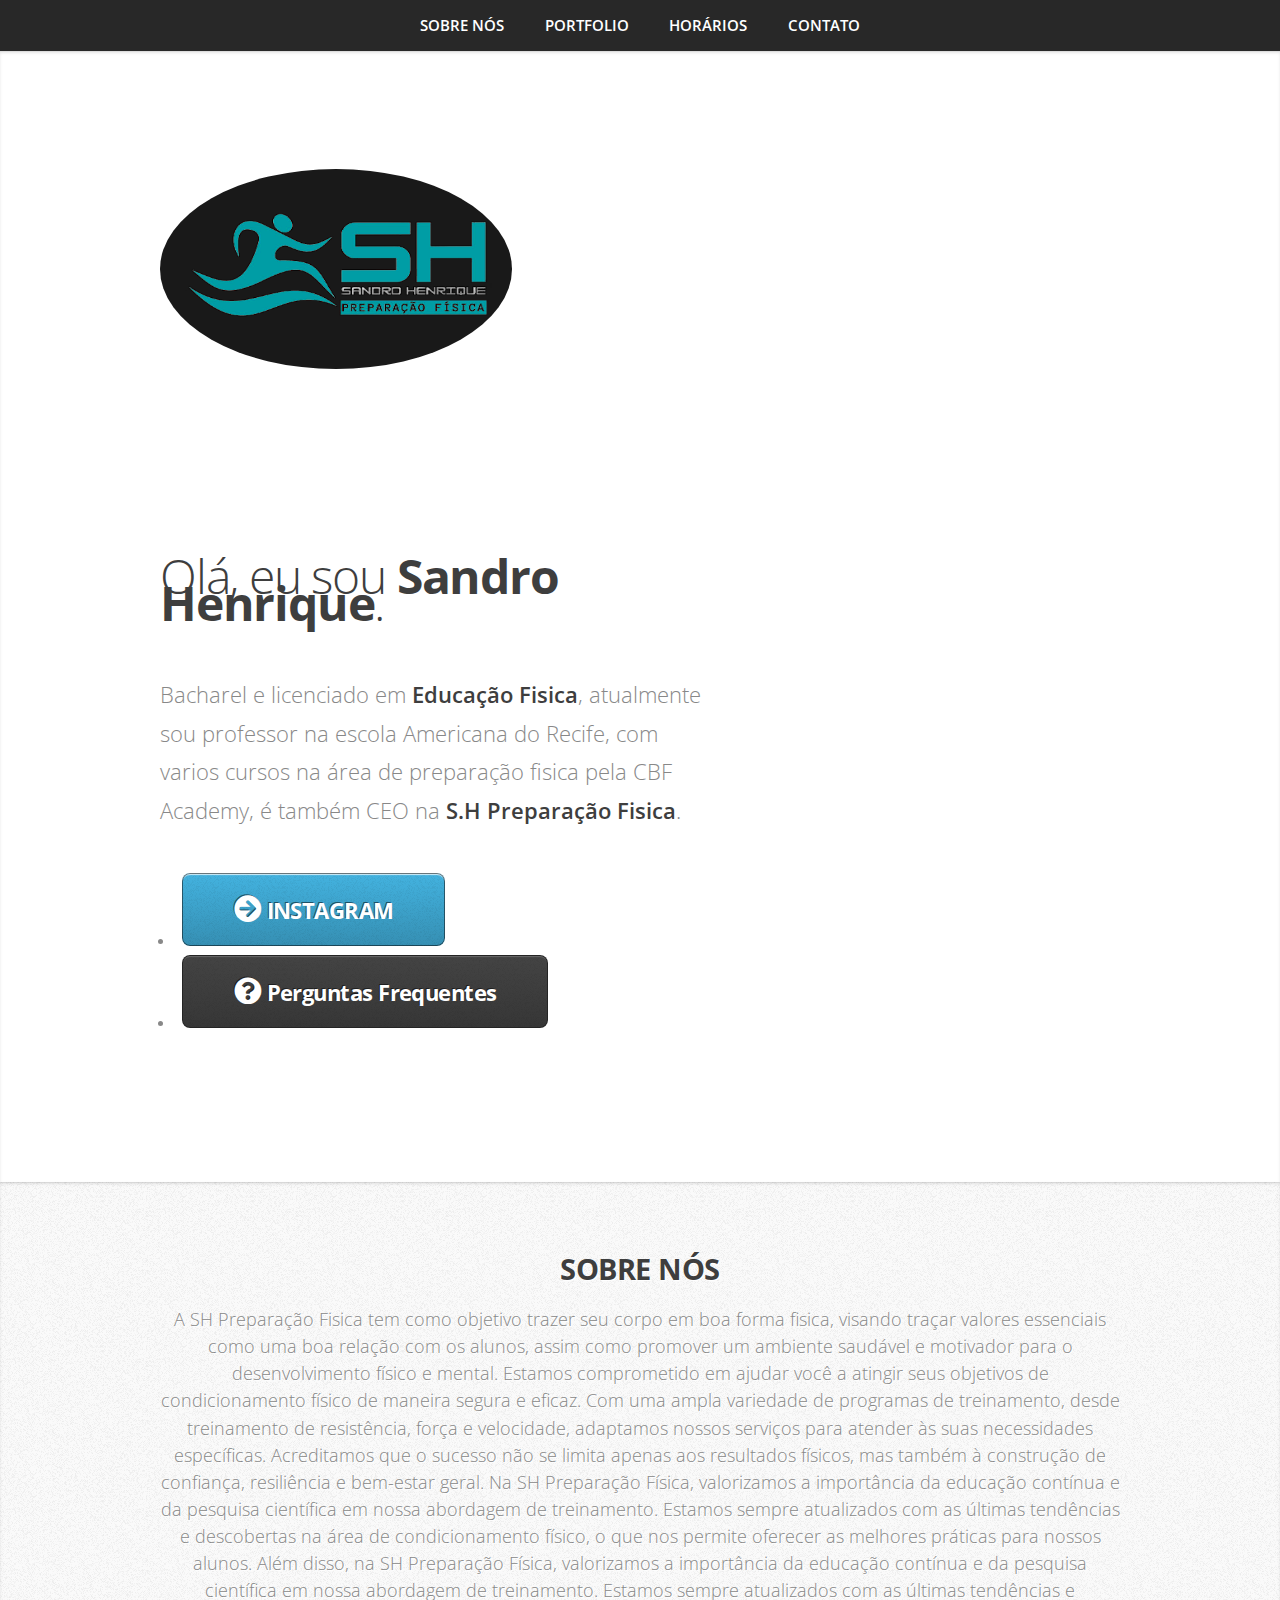
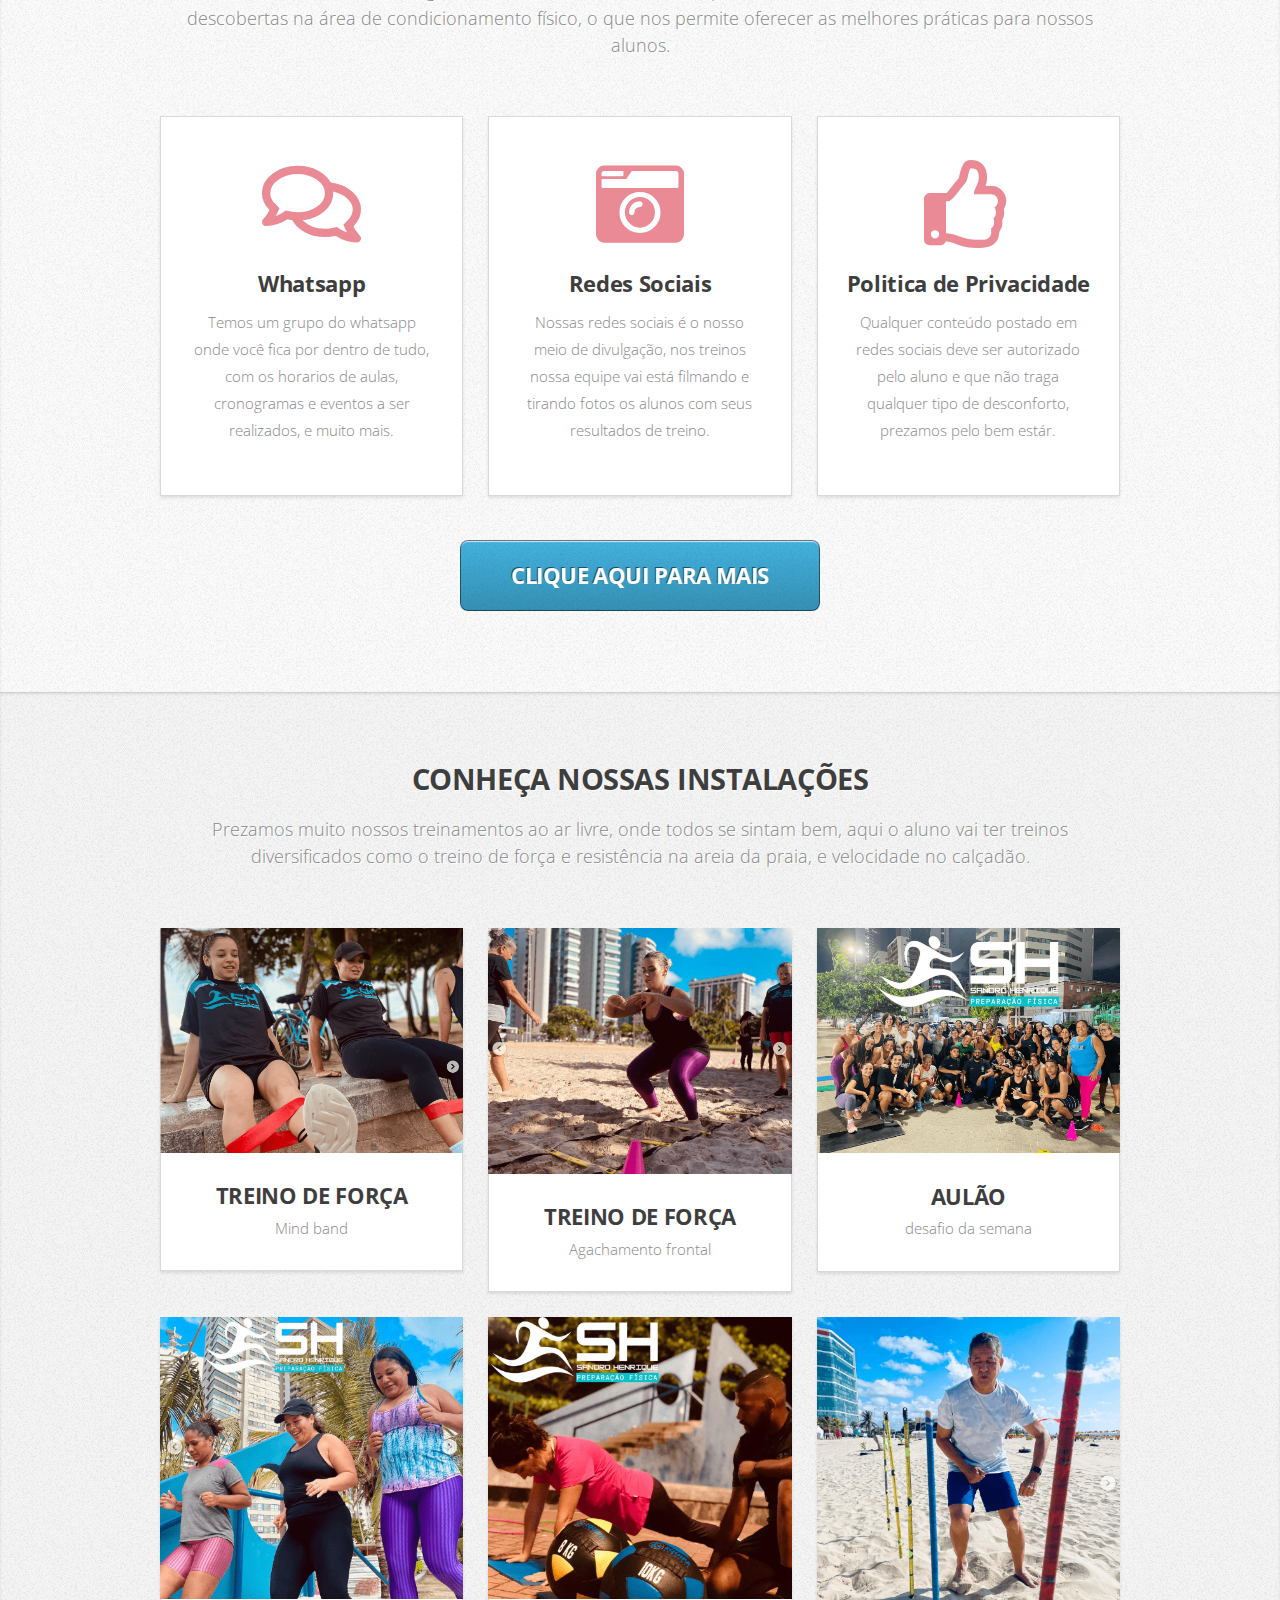
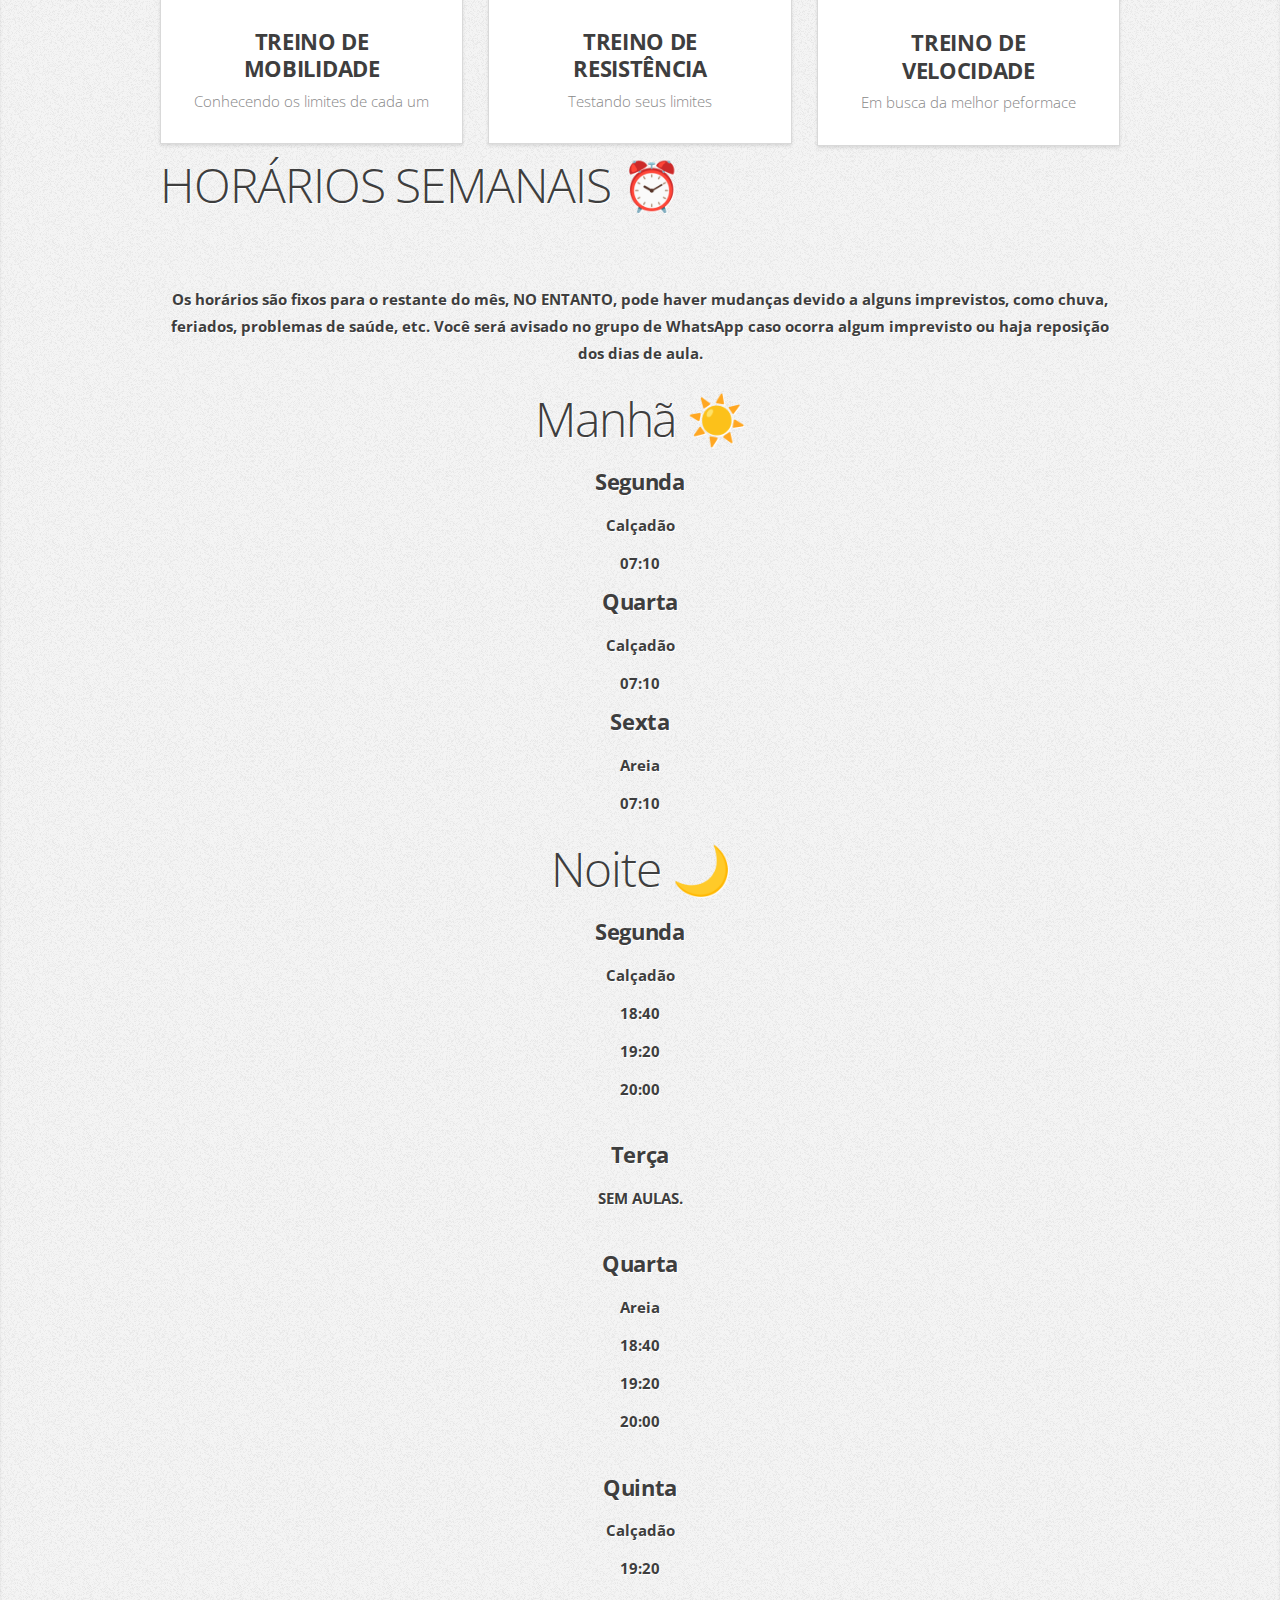
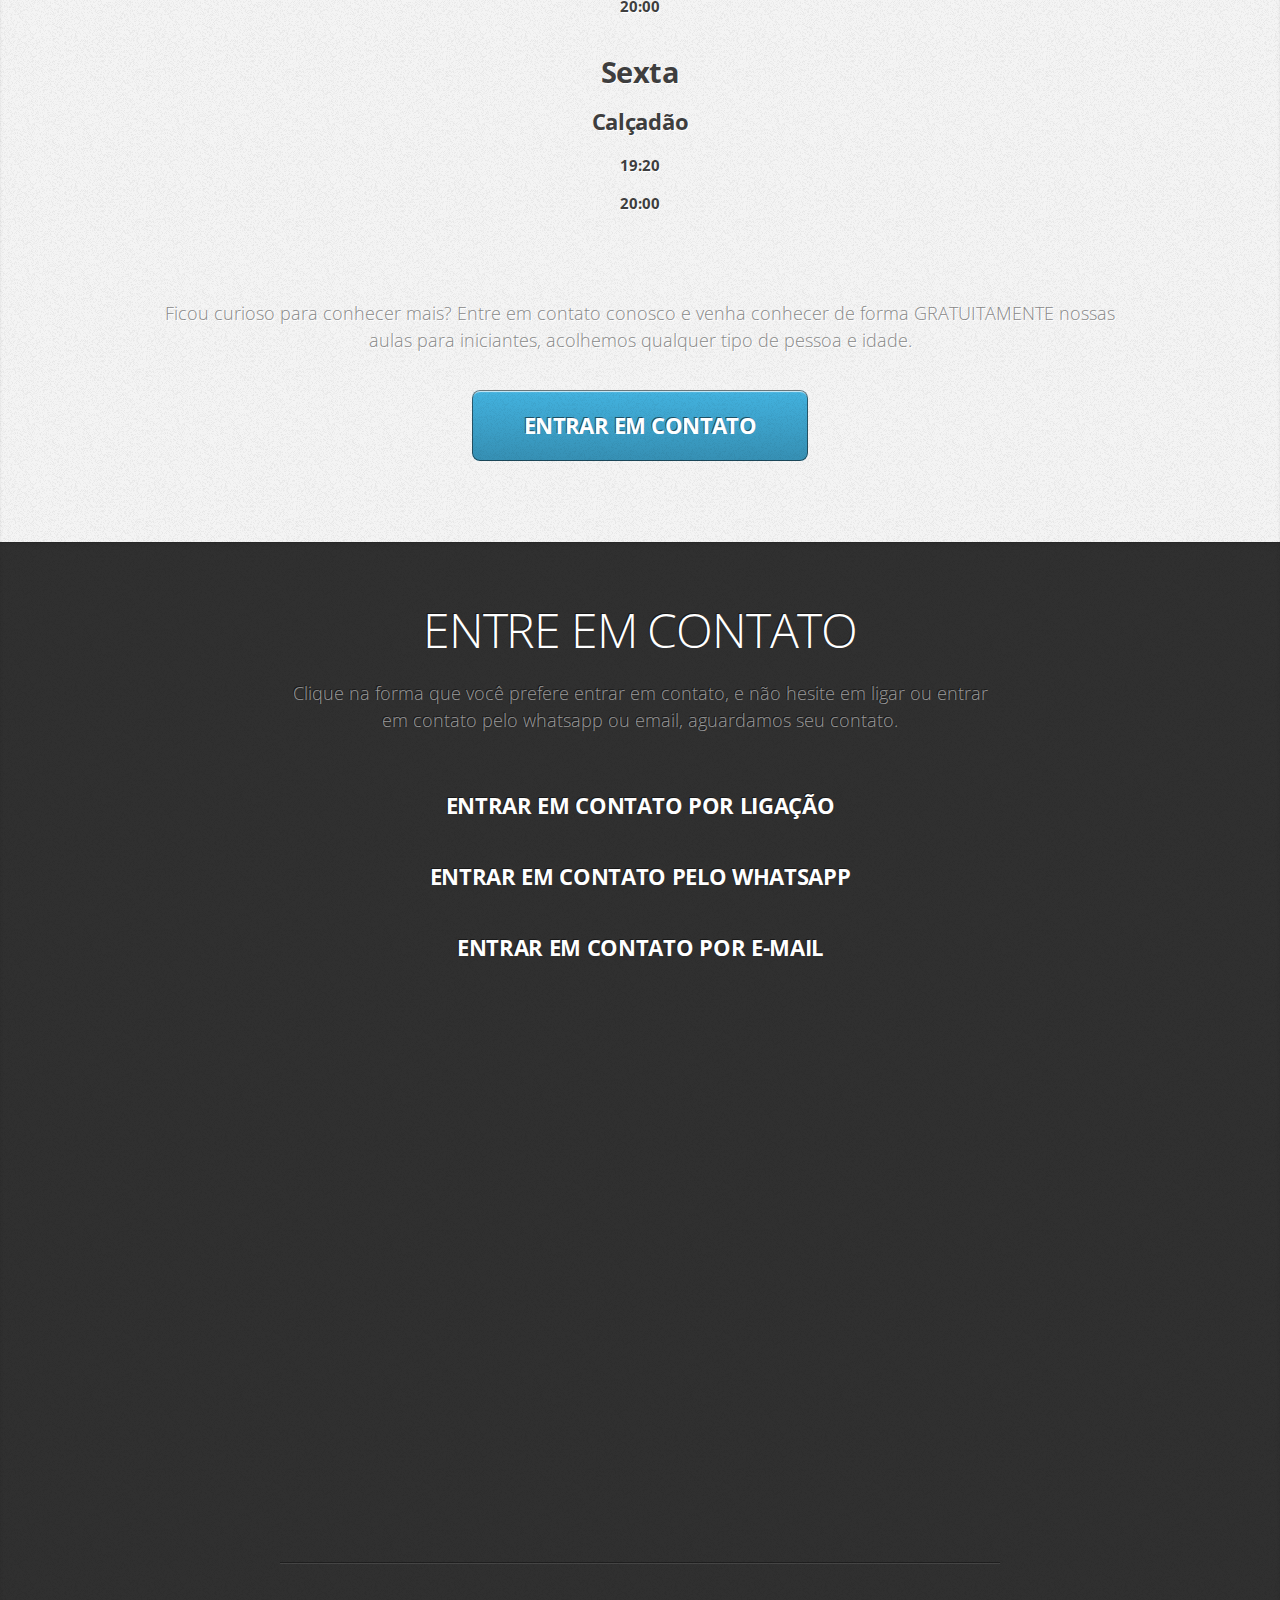
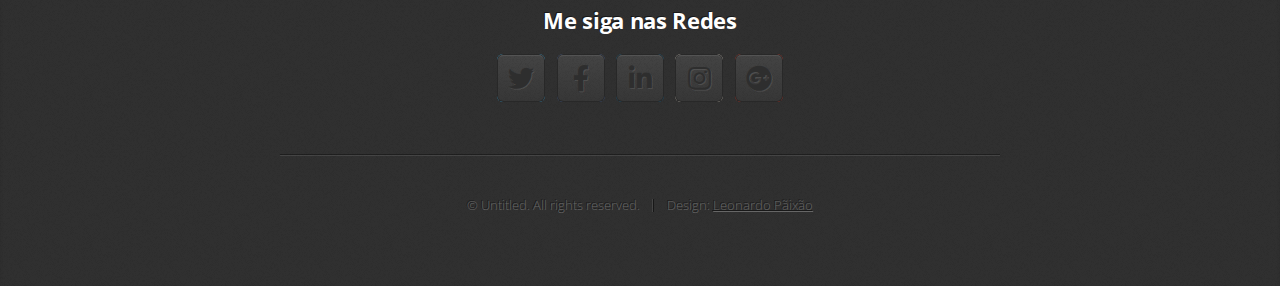
==== commit 83212a7d: "atualizacao foto perfil" ====
--- a/index.html
+++ b/index.html
@@ -14,8 +14,8 @@
 		<meta name="theme-color" content="#4D5360"/>
 
 		 <!-- Favicons -->
-		 <link href="images/logoSH.ico" rel="icon">
-		 <link href="images/logoSHH.png" rel="apple-touch-icon">
+		 <link href="images/SHPF.ico" rel="icon">
+		 <link href="images/SHPFF.png" rel="apple-touch-icon">
 
 		<meta name="description" content="Aaplicacao PWA">
 		
@@ -38,14 +38,14 @@
 			<article id="top" class="wrapper style1">
 				<div class="container">
 					<div class="row">
-						<div class="col-4 col-5-large col-12-medium">
-							<span class="image fit"><img src="images/pic00.png" alt="" /></span>
+						<div class="co-8 col-7-large col-12-medium">
+							<span class="image fit"><img src="images/SHPF.png" alt="images" height="200" width="80" /></span>
 						</div>
 						<div class="col-8 col-7-large col-12-medium">
 							<header>
 								<h1>Olá, eu sou <strong>Sandro Henrique</strong>.</h1>
 							</header>
-							<p>Sou bacharel e licenciado em <strong>Educação Fisica</strong>, atualmente sou professor na escola Americana do Recife, com varios cursos na área de preparação fisica pela CBF Academy, é também CEO na <strong>S.H Preparação Fisica</strong>. 
+							<p>Bacharel e licenciado em <strong>Educação Fisica</strong>, atualmente sou professor na escola Americana do Recife, com varios cursos na área de preparação fisica pela CBF Academy, é também CEO na <strong>S.H Preparação Fisica</strong>. 
 								
 								<div class="col-5 col-12-medium">
 									<ul>
@@ -228,7 +228,7 @@
 						<p>Clique na forma que você prefere entrar em contato, e não hesite em ligar ou entrar em contato pelo whatsapp ou email, aguardamos seu contato.</p>
 					</header>	
 					
-						<h3><p><a href="tel:8187140830">ENTRAR EM CONTATO POR LIGAÇÃO</a></p>
+						<h3><p><a href="tel:81987140830">ENTRAR EM CONTATO POR LIGAÇÃO</a></p>
 						
 						<p><a href="https://api.whatsapp.com/send?phone=558187140830">ENTRAR EM CONTATO PELO WHATSAPP</a></p>
 						
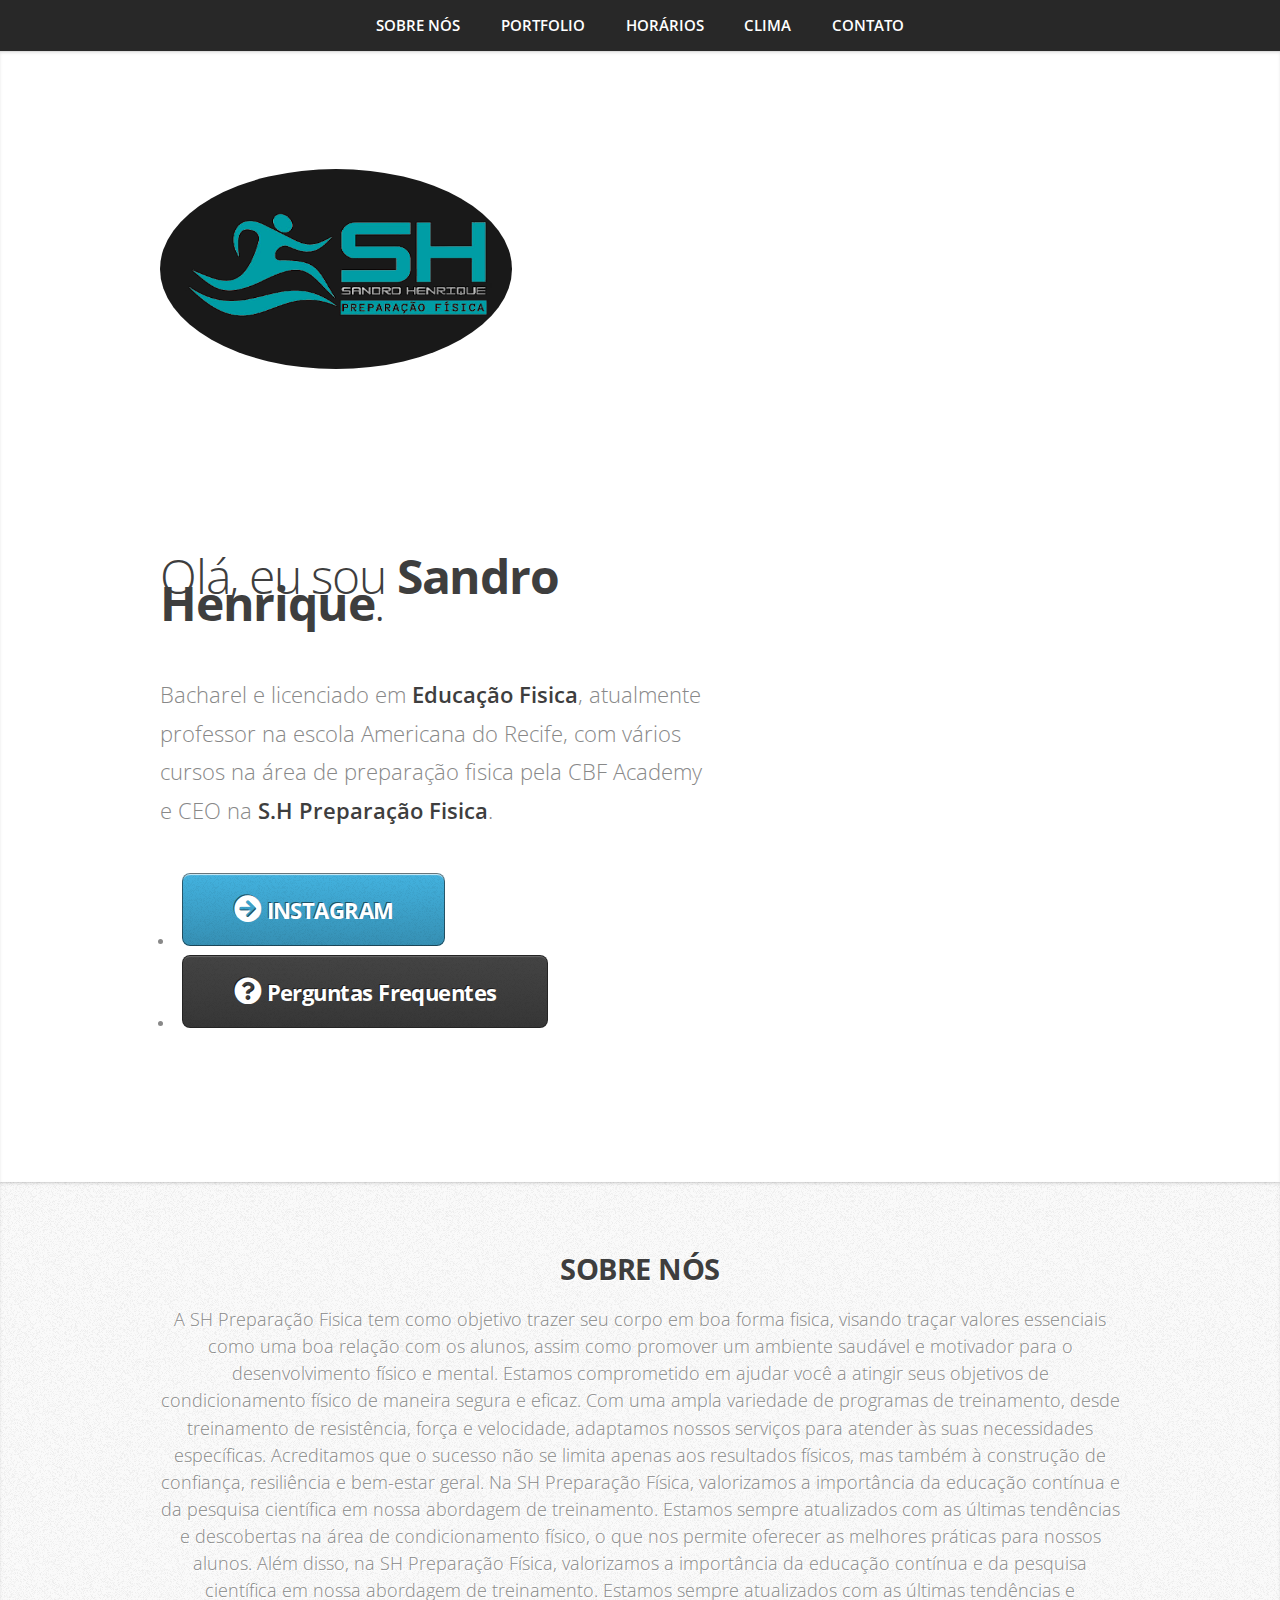
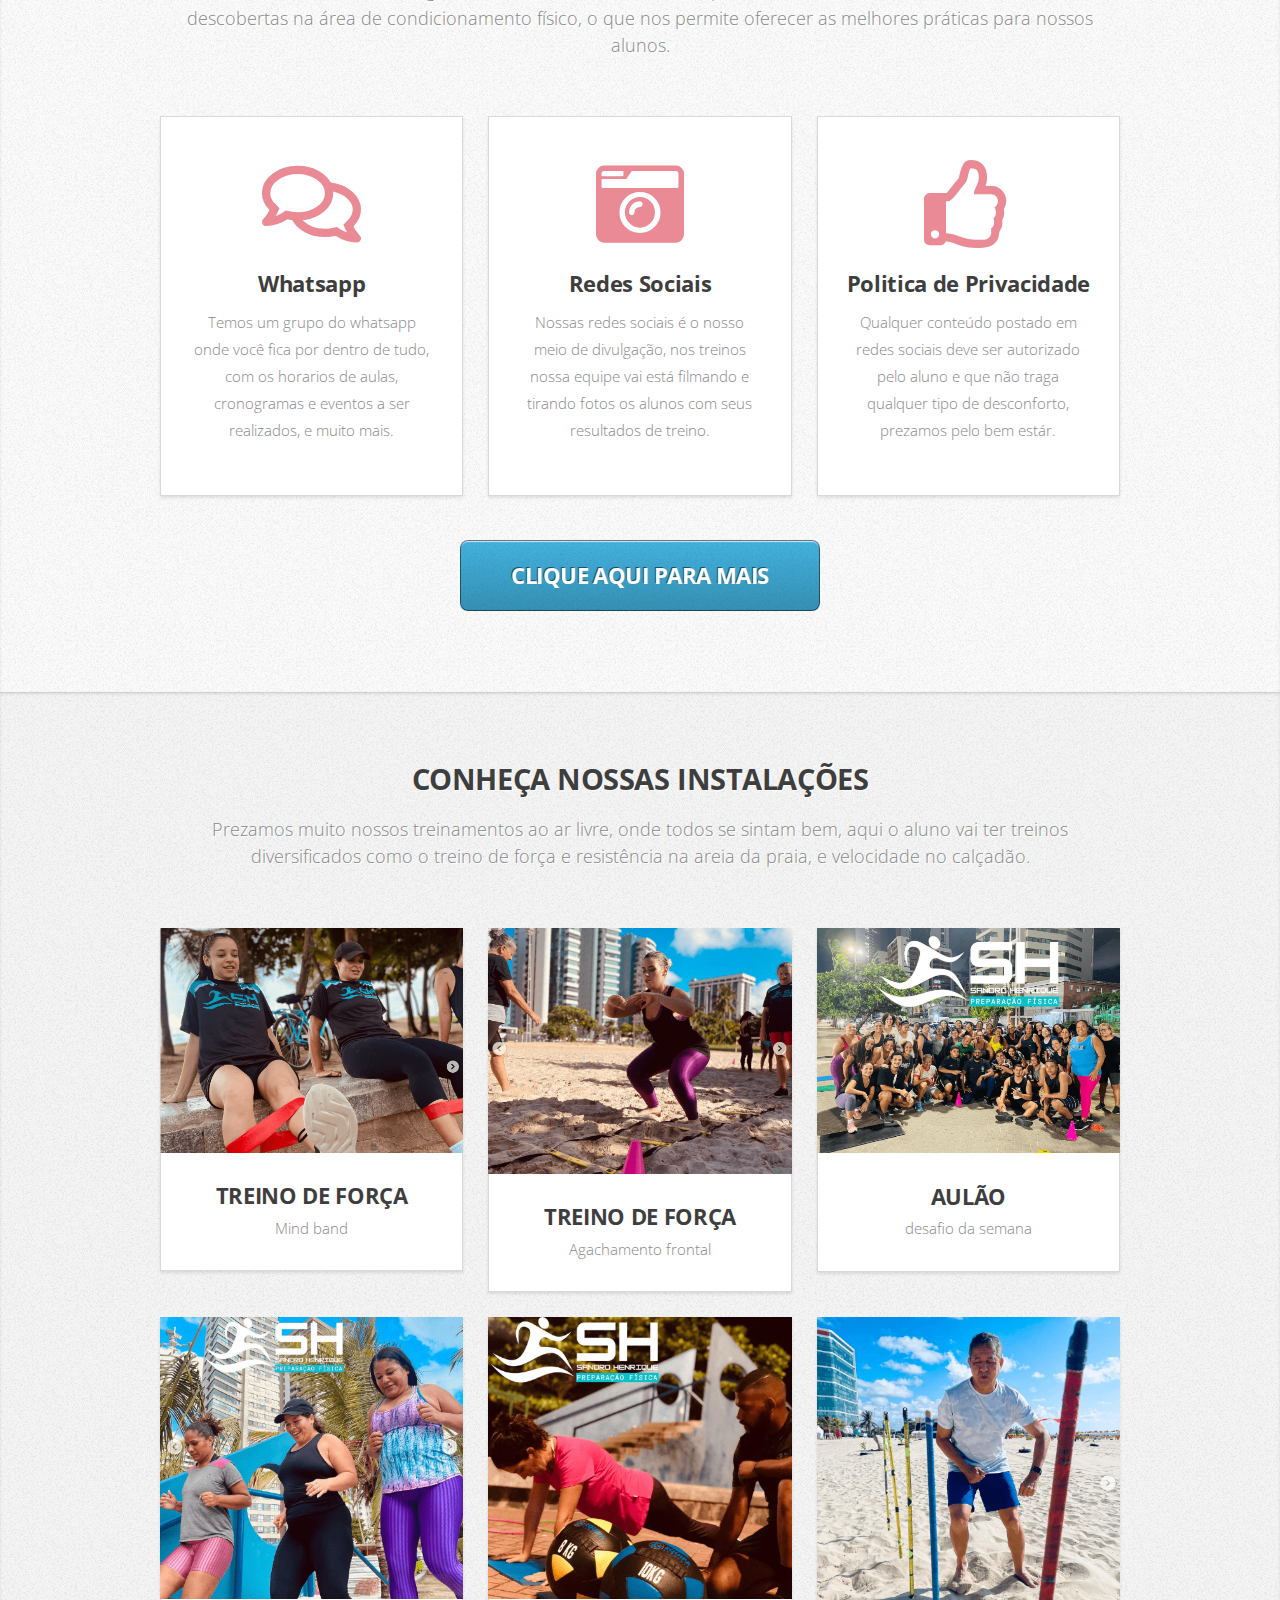
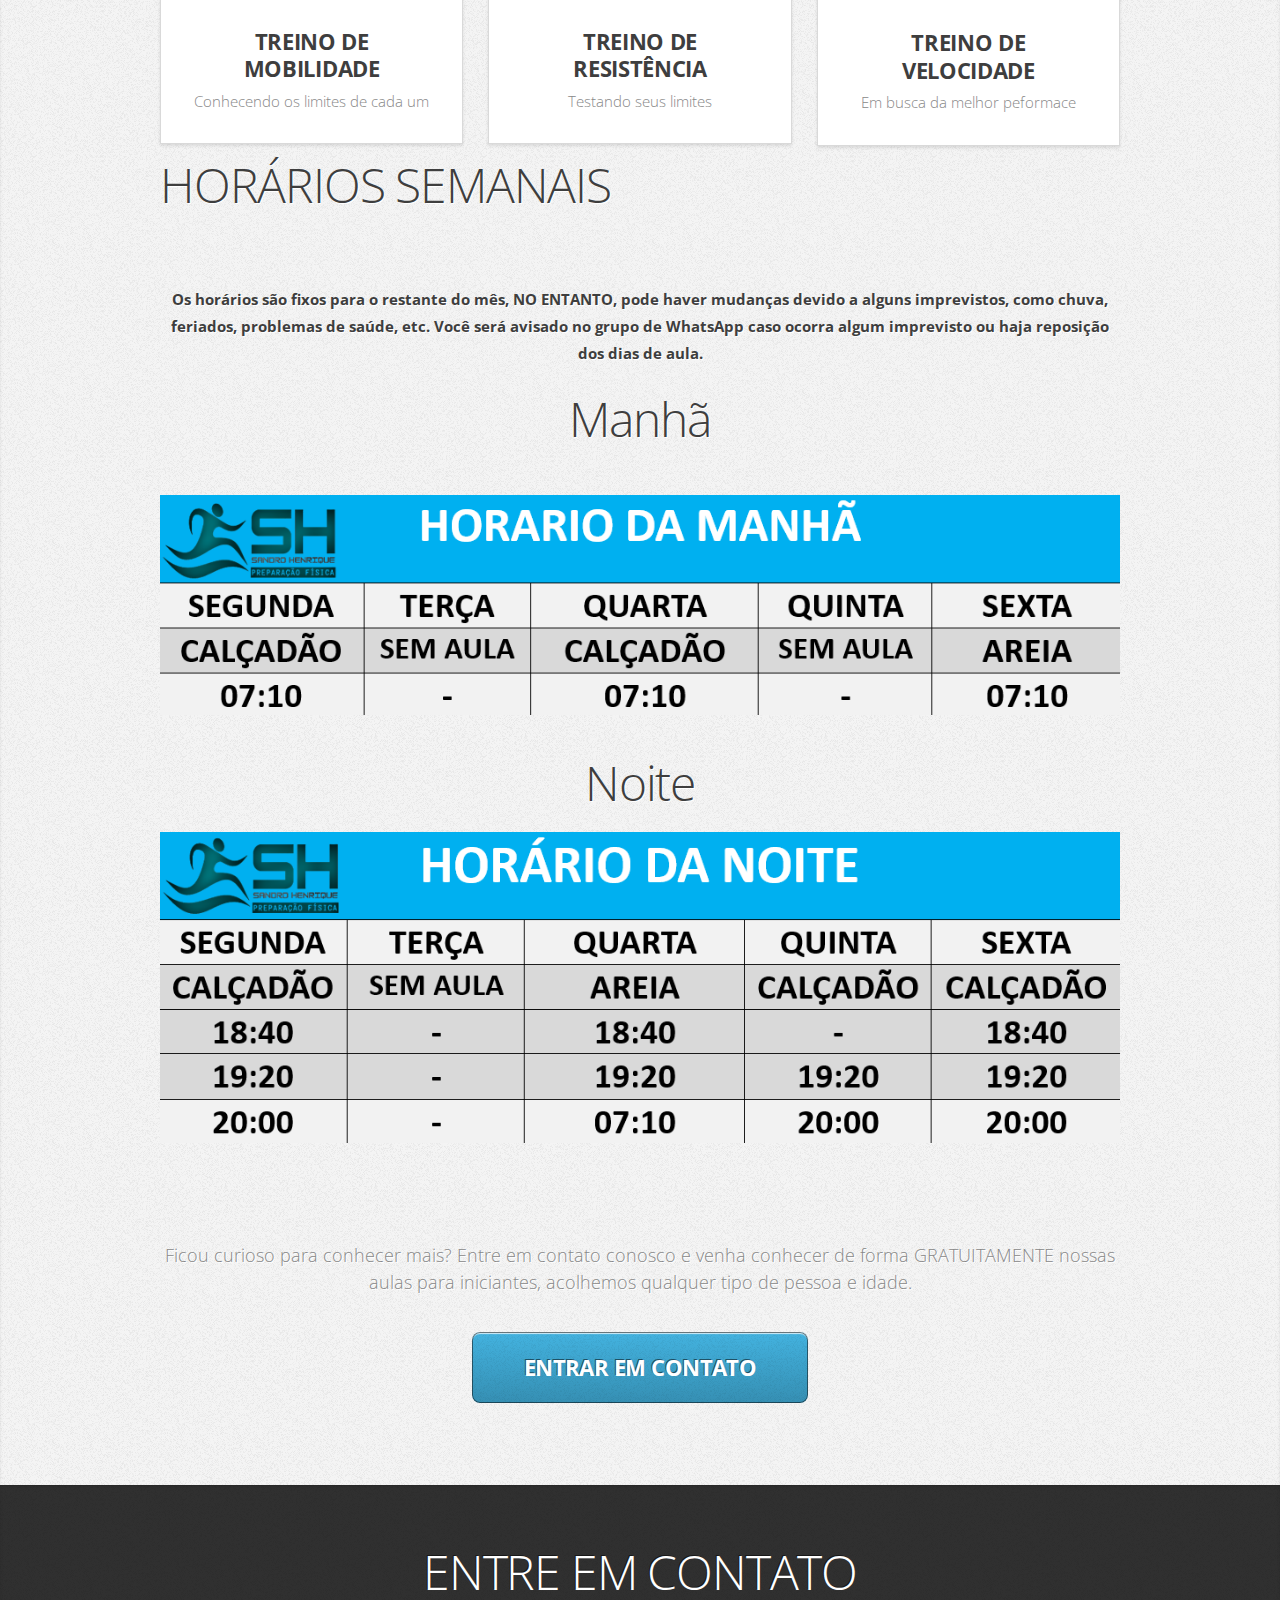
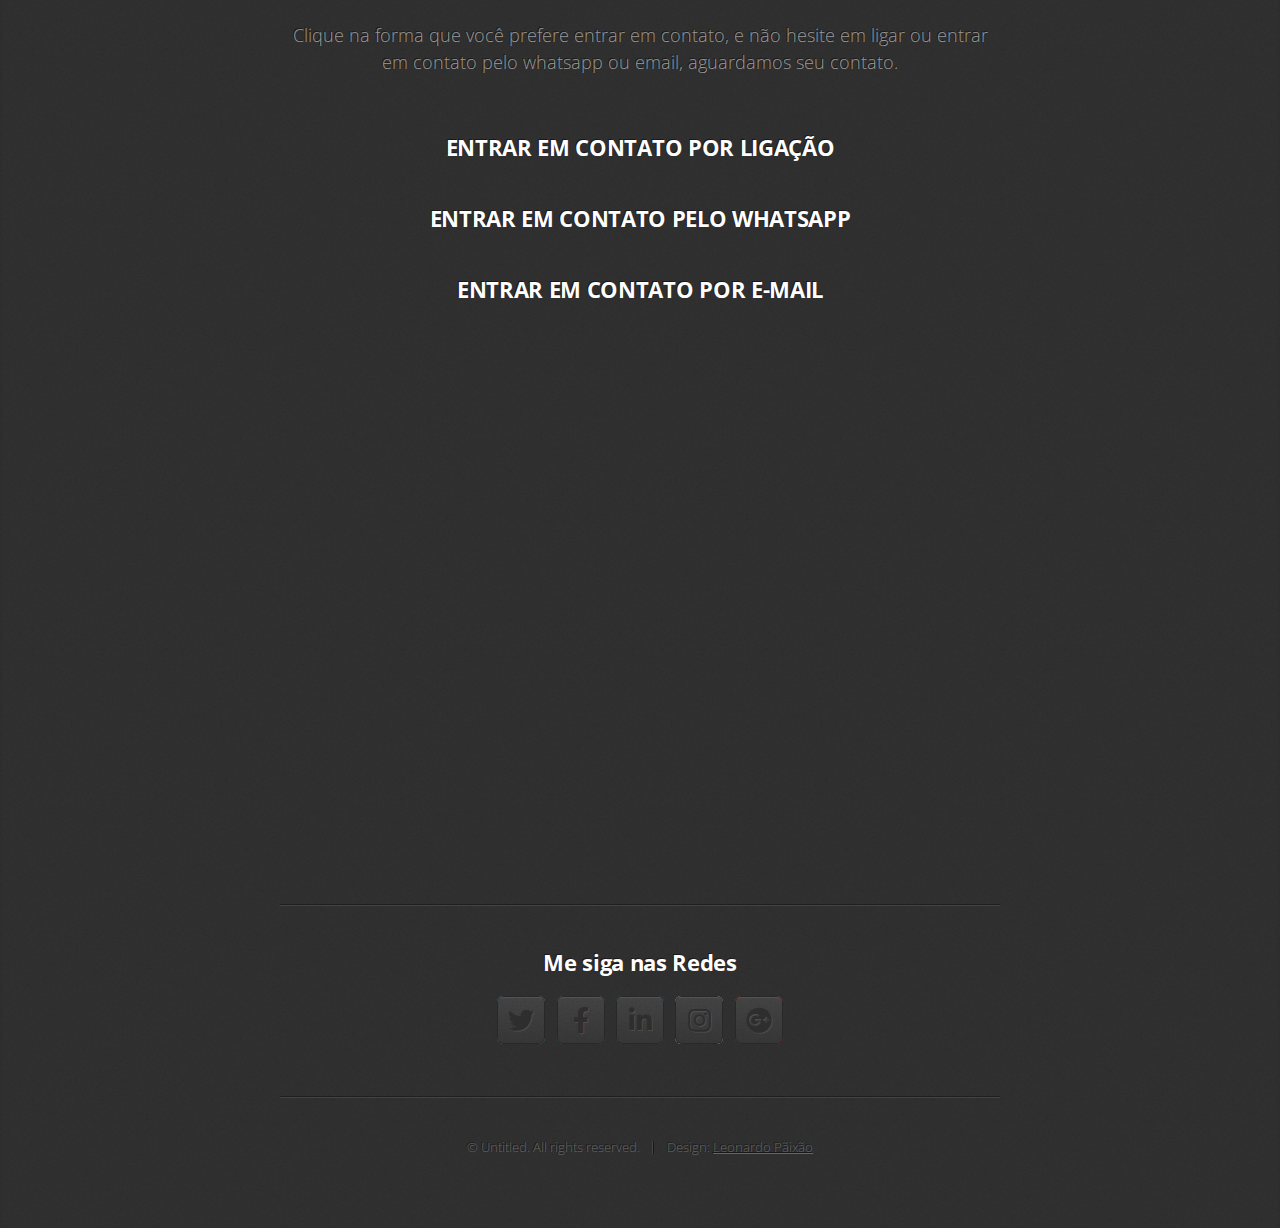
==== commit fff0bd20: "aplicacao de api" ====
--- a/index.html
+++ b/index.html
@@ -12,6 +12,8 @@
 		<link rel="stylesheet" href="assets/css/main.css" />
 		<link rel="manifest" href="manifest.json">
 		<meta name="theme-color" content="#4D5360"/>
+		<meta name="viewport" content="width=device-width, initial-scale=1.0">
+		
 
 		 <!-- Favicons -->
 		 <link href="images/SHPF.ico" rel="icon">
@@ -19,7 +21,6 @@
 
 		<meta name="description" content="Aaplicacao PWA">
 		
-
 	</head>
 	<body class="is-preload">
 
@@ -29,6 +30,7 @@
 					<li><a href="#work">SOBRE NÓS</a></li>
 					<li><a href="#portfolio">PORTFOLIO</a></li>
 					<li><a href="#horarios">HORÁRIOS</a></li>
+					<li><a href="clima.html">CLIMA</a></li>
 					<li><a href="#contact">CONTATO</a></li>
 					
 				</ul>
@@ -45,7 +47,7 @@
 							<header>
 								<h1>Olá, eu sou <strong>Sandro Henrique</strong>.</h1>
 							</header>
-							<p>Bacharel e licenciado em <strong>Educação Fisica</strong>, atualmente sou professor na escola Americana do Recife, com varios cursos na área de preparação fisica pela CBF Academy, é também CEO na <strong>S.H Preparação Fisica</strong>. 
+							<p>Bacharel e licenciado em <strong>Educação Fisica</strong>, atualmente professor na escola Americana do Recife, com vários cursos na área de preparação fisica pela CBF Academy e CEO na <strong>S.H Preparação Fisica</strong>. 
 								
 								<div class="col-5 col-12-medium">
 									<ul>
@@ -150,14 +152,13 @@
 								<p>Em busca da melhor peformace</p>
 							</article>
 						</div>
-						
-					
-
+
+						
 <br>
 
 		<!-- Horarios -->
 		<div id="horarios">
-			<ul<header><h1>HORÁRIOS SEMANAIS ⏰</h1></header></br>
+			<ul<header><h1>HORÁRIOS SEMANAIS </h1></header></br>
 		</ul>
 		  </div>
 		  
@@ -165,52 +166,18 @@
 						<h4>Os horários são fixos para o restante do mês, NO ENTANTO, pode haver mudanças devido a alguns imprevistos, como chuva, feriados, problemas de saúde, etc. Você será avisado no grupo de WhatsApp caso ocorra algum imprevisto ou haja reposição dos dias de aula.</h4>
 					</header>
 					<br>
-					<h1>Manhã ☀️</h1>
-
-<h3>Segunda</h3>
-<h4>Calçadão</h4>
-<h4>07:10</h4>
-
-<h3>Quarta</h3>
-<h4>Calçadão</h4>
-<h4>07:10</h4>
-
-<h3>Sexta</h3>
-<h4>Areia</h4>
-<h4>07:10</h4>
-<br>
-
-<h1>Noite 🌙</h1>
-
-<h3>Segunda</h3>
-<h4>Calçadão</h4>
-<h4>18:40</h4>
-<h4>19:20</h4>
-<h4>20:00</h4>
-<br>
-
-<h3>Terça</h3>
-<h4>SEM AULAS.</h4>
-<br>
-
-<h3>Quarta</h3>
-<h4>Areia</h4>
-<h4>18:40</h4>
-<h4>19:20</h4>
-<h4>20:00</h4>
-<br>
-
-<h3>Quinta</h3>
-<h4>Calçadão</h4>
-<h4>19:20</h4>
-<h4>20:00</h4>
-<br>
-
-<h2>Sexta</h2>
-<h3>Calçadão</hh3>
-<h4>19:20</h4>
-<h4>20:00</h4>
-<br>
+					<h1>Manhã </h1>
+		<br>
+		<span class="image fit"><img src="images/Hmanhã.png" alt="images"  /></span>
+<br>
+<br>
+
+					<h1>Noite </h1>
+
+					<span class="image fit"><img src="images/Hnoite.png" alt="images"  /></span>
+<br>
+<br>
+
 
 
 
--- a/assets/css/main.css
+++ b/assets/css/main.css
@@ -1 +1 @@
-@import url("https://fonts.googleapis.com/css?family=Open+Sans:300,300italic,600,600italic,700"); @import url("fontawesome-all.min.css"); html, body, div, span, applet, object, iframe, h1, h2, h3, h4, h5, h6, p, blockquote, pre, a, abbr, acronym, address, big, cite, code, del, dfn, em, img, ins, kbd, q, s, samp, small, strike, strong, sub, sup, tt, var, b, u, i, center, dl, dt, dd, ol, ul, li, fieldset, form, label, legend, table, caption, tbody, tfoot, thead, tr, th, td, article, aside, canvas, details, embed, figure, figcaption, footer, header, hgroup, menu, nav, output, ruby, section, summary, time, mark, audio, video { 	margin: 0; 	padding: 0; 	border: 0; 	font-size: 100%; 	font: inherit; 	vertical-align: baseline;} article, aside, details, figcaption, figure, footer, header, hgroup, menu, nav, section { 	display: block;} body { 	line-height: 1; } ol, ul { 	list-style: none; } blockquote, q { 	quotes: none; } 	blockquote:before, blockquote:after, q:before, q:after { 		content: ''; 		content: none; 	} table { 	border-collapse: collapse; 	border-spacing: 0; } body { 	-webkit-text-size-adjust: none; } mark { 	background-color: transparent; 	color: inherit; } input::-moz-focus-inner { 	border: 0; 	padding: 0; } input, select, textarea { 	-moz-appearance: none; 	-webkit-appearance: none; 	-ms-appearance: none; 	appearance: none; } 	html { 		box-sizing: border-box; 	} 	*, *:before, *:after { 		box-sizing: inherit; 	} 	body { 		padding-top: 3.5em; 	} 		body.is-preload *, body.is-preload *:before, body.is-preload *:after { 			-moz-animation: none !important; 			-webkit-animation: none !important; 			-ms-animation: none !important; 			animation: none !important; 			-moz-transition: none !important; 			-webkit-transition: none !important; 			-ms-transition: none !important; 			transition: none !important; 		} 	body, input, textarea, select { 		font-family: 'Open Sans', sans-serif; 		line-height: 1.85em; 		color: #888; 		font-weight: 300; 		font-size: 13pt; 	} 	a { 		-moz-transition: color .2s ease-in-out; 		-webkit-transition: color .2s ease-in-out; 		-ms-transition: color .2s ease-in-out; 		transition: color .2s ease-in-out; 		color: #43B3E0; 		text-decoration: underline; 	} 		a:hover { 			color: #43bff0 !important; 		} 		a img { 			border: 0; 		} 	b, strong { 		font-weight: 600; 		color: #3e3e3e; 	} 	i, em { 		font-style: italic; 	} 	sub { 		position: relative; 		top: 0.5em; 		font-size: 0.8em; 	} 	sup { 		position: relative; 		top: -0.5em; 		font-size: 0.8em; 	} 	blockquote { 		border-left: solid 0.75em #eee; 		padding: 1em 0 1em 1.5em; 		font-style: italic; 	} 	h1, h2, h3, h4, h5, h6 { 		color: #3e3e3e; 		margin: 0 0 0.75em 0; 	} 	h1 a, h2 a, h3 a, h4 a, h5 a, h6 a { 		text-decoration: none; 		color: inherit; 	} 	h2, h3, h4, h5, h6 { 		font-weight: 700; 	} 	h1 { 		font-size: 3.25em; 		letter-spacing: -0.025em; 		font-weight: 300; 	} 		h1 strong { 			font-weight: 700; 		} 	h2 { 		font-size: 2em; 		letter-spacing: -0.015em; 	} 	h3 { 		font-size: 1.5em; 		letter-spacing: -0.015em; 	} 	em, i { 		font-style: italic; 	} 	br.clear { 		clear: both; 	} 	hr { 		border: 0; 		border-top: solid 1px #444; 		border-top-color: rgba(0, 0, 0, 0.35); 		box-shadow: 0px 1px 0px 0px rgba(255, 255, 255, 0.1); 		height: 1px; 		margin: 3em 0; 	} 	p, ul, ol, dl, table { 		margin-bottom: 2em; 	} 	header { 		margin: 0 0 3em 0; 	} 		header > p { 			font-size: 1.25em; 			margin: 0; 		} 	footer { 		margin: 3em 0 0 0; 	} 		footer > p { 			font-size: 1.25em; 		} 	.container { 		margin: 0 auto; 		max-width: calc(100% - 50px); 		width: 1200px; 	} 		.container.medium { 			width: 900px; 		} 		@media screen and (max-width: 1680px) { 			.container { 				width: 1200px; 			} 				.container.medium { 					width: 900px; 				} 		} 		@media screen and (max-width: 1280px) { 			.container { 				width: 960px; 			} 				.container.medium { 					width: 720px; 				} 		} 		@media screen and (max-width: 980px) { 			.container { 				width: 100%; 			} 				.container.medium { 					width: 75%; 				} 		} 		@media screen and (max-width: 736px) { 			.container { 				width: 100%; 				max-width: calc(100% - 30px); 			} 				.container.medium { 					width: 100%; 				} 		} 	.row { 		display: flex; 		flex-wrap: wrap; 		box-sizing: border-box; 		align-items: stretch; 	} 		.row > * { 			box-sizing: border-box; 		} 		.row.gtr-uniform > * > :last-child { 			margin-bottom: 0; 		} 		.row.aln-left { 			justify-content: flex-start; 		} 		.row.aln-center { 			justify-content: center; 		} 		.row.aln-right { 			justify-content: flex-end; 		} 		.row.aln-top { 			align-items: flex-start; 		} 		.row.aln-middle { 			align-items: center; 		} 		.row.aln-bottom { 			align-items: flex-end; 		} 		.row > .imp { 			order: -1; 		} 		.row > .col-1 { 			width: 8.33333%; 		} 		.row > .off-1 { 			margin-left: 8.33333%; 		} 		.row > .col-2 { 			width: 16.66667%; 		} 		.row > .off-2 { 			margin-left: 16.66667%; 		} 		.row > .col-3 { 			width: 25%; 		} 		.row > .off-3 { 			margin-left: 25%; 		} 		.row > .col-4 { 			width: 33.33333%; 		} 		.row > .off-4 { 			margin-left: 33.33333%; 		} 		.row > .col-5 { 			width: 41.66667%; 		} 		.row > .off-5 { 			margin-left: 41.66667%; 		} 		.row > .col-6 { 			width: 50%; 		} 		.row > .off-6 { 			margin-left: 50%; 		} 		.row > .col-7 { 			width: 58.33333%; 		} 		.row > .off-7 { 			margin-left: 58.33333%; 		} 		.row > .col-8 { 			width: 66.66667%; 		} 		.row > .off-8 { 			margin-left: 66.66667%; 		} 		.row > .col-9 { 			width: 75%; 		} 		.row > .off-9 { 			margin-left: 75%; 		} 		.row > .col-10 { 			width: 83.33333%; 		} 		.row > .off-10 { 			margin-left: 83.33333%; 		} 		.row > .col-11 { 			width: 91.66667%; 		} 		.row > .off-11 { 			margin-left: 91.66667%; 		} 		.row > .col-12 { 			width: 100%; 		} 		.row > .off-12 { 			margin-left: 100%; 		} 		.row.gtr-0 { 			margin-top: 0px; 			margin-left: 0px; 		} 			.row.gtr-0 > * { 				padding: 0px 0 0 0px; 			} 			.row.gtr-0.gtr-uniform { 				margin-top: 0px; 			} 				.row.gtr-0.gtr-uniform > * { 					padding-top: 0px; 				} 		.row.gtr-25 { 			margin-top: -6.25px; 			margin-left: -6.25px; 		} 			.row.gtr-25 > * { 				padding: 6.25px 0 0 6.25px; 			} 			.row.gtr-25.gtr-uniform { 				margin-top: -6.25px; 			} 				.row.gtr-25.gtr-uniform > * { 					padding-top: 6.25px; 				} 		.row.gtr-50 { 			margin-top: -12.5px; 			margin-left: -12.5px; 		} 			.row.gtr-50 > * { 				padding: 12.5px 0 0 12.5px; 			} 			.row.gtr-50.gtr-uniform { 				margin-top: -12.5px; 			} 				.row.gtr-50.gtr-uniform > * { 					padding-top: 12.5px; 				} 		.row { 			margin-top: -25px; 			margin-left: -25px; 		} 			.row > * { 				padding: 25px 0 0 25px; 			} 			.row.gtr-uniform { 				margin-top: -25px; 			} 				.row.gtr-uniform > * { 					padding-top: 25px; 				} 		.row.gtr-150 { 			margin-top: -37.5px; 			margin-left: -37.5px; 		} 			.row.gtr-150 > * { 				padding: 37.5px 0 0 37.5px; 			} 			.row.gtr-150.gtr-uniform { 				margin-top: -37.5px; 			} 				.row.gtr-150.gtr-uniform > * { 					padding-top: 37.5px; 				} 		.row.gtr-200 { 			margin-top: -50px; 			margin-left: -50px; 		} 			.row.gtr-200 > * { 				padding: 50px 0 0 50px; 			} 			.row.gtr-200.gtr-uniform { 				margin-top: -50px; 			} 				.row.gtr-200.gtr-uniform > * { 					padding-top: 50px; 				} 		@media screen and (max-width: 1680px) { 			.row { 				display: flex; 				flex-wrap: wrap; 				box-sizing: border-box; 				align-items: stretch; 			} 				.row > * { 					box-sizing: border-box; 				} 				.row.gtr-uniform > * > :last-child { 					margin-bottom: 0; 				} 				.row.aln-left { 					justify-content: flex-start; 				} 				.row.aln-center { 					justify-content: center; 				} 				.row.aln-right { 					justify-content: flex-end; 				} 				.row.aln-top { 					align-items: flex-start; 				} 				.row.aln-middle { 					align-items: center; 				} 				.row.aln-bottom { 					align-items: flex-end; 				} 				.row > .imp-xlarge { 					order: -1; 				} 				.row > .col-1-xlarge { 					width: 8.33333%; 				} 				.row > .off-1-xlarge { 					margin-left: 8.33333%; 				} 				.row > .col-2-xlarge { 					width: 16.66667%; 				} 				.row > .off-2-xlarge { 					margin-left: 16.66667%; 				} 				.row > .col-3-xlarge { 					width: 25%; 				} 				.row > .off-3-xlarge { 					margin-left: 25%; 				} 				.row > .col-4-xlarge { 					width: 33.33333%; 				} 				.row > .off-4-xlarge { 					margin-left: 33.33333%; 				} 				.row > .col-5-xlarge { 					width: 41.66667%; 				} 				.row > .off-5-xlarge { 					margin-left: 41.66667%; 				} 				.row > .col-6-xlarge { 					width: 50%; 				} 				.row > .off-6-xlarge { 					margin-left: 50%; 				} 				.row > .col-7-xlarge { 					width: 58.33333%; 				} 				.row > .off-7-xlarge { 					margin-left: 58.33333%; 				} 				.row > .col-8-xlarge { 					width: 66.66667%; 				} 				.row > .off-8-xlarge { 					margin-left: 66.66667%; 				} 				.row > .col-9-xlarge { 					width: 75%; 				} 				.row > .off-9-xlarge { 					margin-left: 75%; 				} 				.row > .col-10-xlarge { 					width: 83.33333%; 				} 				.row > .off-10-xlarge { 					margin-left: 83.33333%; 				} 				.row > .col-11-xlarge { 					width: 91.66667%; 				} 				.row > .off-11-xlarge { 					margin-left: 91.66667%; 				} 				.row > .col-12-xlarge { 					width: 100%; 				} 				.row > .off-12-xlarge { 					margin-left: 100%; 				} 				.row.gtr-0 { 					margin-top: 0px; 					margin-left: 0px; 				} 					.row.gtr-0 > * { 						padding: 0px 0 0 0px; 					} 					.row.gtr-0.gtr-uniform { 						margin-top: 0px; 					} 						.row.gtr-0.gtr-uniform > * { 							padding-top: 0px; 						} 				.row.gtr-25 { 					margin-top: -6.25px; 					margin-left: -6.25px; 				} 					.row.gtr-25 > * { 						padding: 6.25px 0 0 6.25px; 					} 					.row.gtr-25.gtr-uniform { 						margin-top: -6.25px; 					} 						.row.gtr-25.gtr-uniform > * { 							padding-top: 6.25px; 						} 				.row.gtr-50 { 					margin-top: -12.5px; 					margin-left: -12.5px; 				} 					.row.gtr-50 > * { 						padding: 12.5px 0 0 12.5px; 					} 					.row.gtr-50.gtr-uniform { 						margin-top: -12.5px; 					} 						.row.gtr-50.gtr-uniform > * { 							padding-top: 12.5px; 						} 				.row { 					margin-top: -25px; 					margin-left: -25px; 				} 					.row > * { 						padding: 25px 0 0 25px; 					} 					.row.gtr-uniform { 						margin-top: -25px; 					} 						.row.gtr-uniform > * { 							padding-top: 25px; 						} 				.row.gtr-150 { 					margin-top: -37.5px; 					margin-left: -37.5px; 				} 					.row.gtr-150 > * { 						padding: 37.5px 0 0 37.5px; 					} 					.row.gtr-150.gtr-uniform { 						margin-top: -37.5px; 					} 						.row.gtr-150.gtr-uniform > * { 							padding-top: 37.5px; 						} 				.row.gtr-200 { 					margin-top: -50px; 					margin-left: -50px; 				} 					.row.gtr-200 > * { 						padding: 50px 0 0 50px; 					} 					.row.gtr-200.gtr-uniform { 						margin-top: -50px; 					} 						.row.gtr-200.gtr-uniform > * { 							padding-top: 50px; 						} 		} 		@media screen and (max-width: 1280px) { 			.row { 				display: flex; 				flex-wrap: wrap; 				box-sizing: border-box; 				align-items: stretch; 			} 				.row > * { 					box-sizing: border-box; 				} 				.row.gtr-uniform > * > :last-child { 					margin-bottom: 0; 				} 				.row.aln-left { 					justify-content: flex-start; 				} 				.row.aln-center { 					justify-content: center; 				} 				.row.aln-right { 					justify-content: flex-end; 				} 				.row.aln-top { 					align-items: flex-start; 				} 				.row.aln-middle { 					align-items: center; 				} 				.row.aln-bottom { 					align-items: flex-end; 				} 				.row > .imp-large { 					order: -1; 				} 				.row > .col-1-large { 					width: 8.33333%; 				} 				.row > .off-1-large { 					margin-left: 8.33333%; 				} 				.row > .col-2-large { 					width: 16.66667%; 				} 				.row > .off-2-large { 					margin-left: 16.66667%; 				} 				.row > .col-3-large { 					width: 25%; 				} 				.row > .off-3-large { 					margin-left: 25%; 				} 				.row > .col-4-large { 					width: 33.33333%; 				} 				.row > .off-4-large { 					margin-left: 33.33333%; 				} 				.row > .col-5-large { 					width: 41.66667%; 				} 				.row > .off-5-large { 					margin-left: 41.66667%; 				} 				.row > .col-6-large { 					width: 50%; 				} 				.row > .off-6-large { 					margin-left: 50%; 				} 				.row > .col-7-large { 					width: 58.33333%; 				} 				.row > .off-7-large { 					margin-left: 58.33333%; 				} 				.row > .col-8-large { 					width: 66.66667%; 				} 				.row > .off-8-large { 					margin-left: 66.66667%; 				} 				.row > .col-9-large { 					width: 75%; 				} 				.row > .off-9-large { 					margin-left: 75%; 				} 				.row > .col-10-large { 					width: 83.33333%; 				} 				.row > .off-10-large { 					margin-left: 83.33333%; 				} 				.row > .col-11-large { 					width: 91.66667%; 				} 				.row > .off-11-large { 					margin-left: 91.66667%; 				} 				.row > .col-12-large { 					width: 100%; 				} 				.row > .off-12-large { 					margin-left: 100%; 				} 				.row.gtr-0 { 					margin-top: 0px; 					margin-left: 0px; 				} 					.row.gtr-0 > * { 						padding: 0px 0 0 0px; 					} 					.row.gtr-0.gtr-uniform { 						margin-top: 0px; 					} 						.row.gtr-0.gtr-uniform > * { 							padding-top: 0px; 						} 				.row.gtr-25 { 					margin-top: -6.25px; 					margin-left: -6.25px; 				} 					.row.gtr-25 > * { 						padding: 6.25px 0 0 6.25px; 					} 					.row.gtr-25.gtr-uniform { 						margin-top: -6.25px; 					} 						.row.gtr-25.gtr-uniform > * { 							padding-top: 6.25px; 						} 				.row.gtr-50 { 					margin-top: -12.5px; 					margin-left: -12.5px; 				} 					.row.gtr-50 > * { 						padding: 12.5px 0 0 12.5px; 					} 					.row.gtr-50.gtr-uniform { 						margin-top: -12.5px; 					} 						.row.gtr-50.gtr-uniform > * { 							padding-top: 12.5px; 						} 				.row { 					margin-top: -25px; 					margin-left: -25px; 				} 					.row > * { 						padding: 25px 0 0 25px; 					} 					.row.gtr-uniform { 						margin-top: -25px; 					} 						.row.gtr-uniform > * { 							padding-top: 25px; 						} 				.row.gtr-150 { 					margin-top: -37.5px; 					margin-left: -37.5px; 				} 					.row.gtr-150 > * { 						padding: 37.5px 0 0 37.5px; 					} 					.row.gtr-150.gtr-uniform { 						margin-top: -37.5px; 					} 						.row.gtr-150.gtr-uniform > * { 							padding-top: 37.5px; 						} 				.row.gtr-200 { 					margin-top: -50px; 					margin-left: -50px; 				} 					.row.gtr-200 > * { 						padding: 50px 0 0 50px; 					} 					.row.gtr-200.gtr-uniform { 						margin-top: -50px; 					} 						.row.gtr-200.gtr-uniform > * { 							padding-top: 50px; 						} 		} 		@media screen and (max-width: 980px) { 			.row { 				display: flex; 				flex-wrap: wrap; 				box-sizing: border-box; 				align-items: stretch; 			} 				.row > * { 					box-sizing: border-box; 				} 				.row.gtr-uniform > * > :last-child { 					margin-bottom: 0; 				} 				.row.aln-left { 					justify-content: flex-start; 				} 				.row.aln-center { 					justify-content: center; 				} 				.row.aln-right { 					justify-content: flex-end; 				} 				.row.aln-top { 					align-items: flex-start; 				} 				.row.aln-middle { 					align-items: center; 				} 				.row.aln-bottom { 					align-items: flex-end; 				} 				.row > .imp-medium { 					order: -1; 				} 				.row > .col-1-medium { 					width: 8.33333%; 				} 				.row > .off-1-medium { 					margin-left: 8.33333%; 				} 				.row > .col-2-medium { 					width: 16.66667%; 				} 				.row > .off-2-medium { 					margin-left: 16.66667%; 				} 				.row > .col-3-medium { 					width: 25%; 				} 				.row > .off-3-medium { 					margin-left: 25%; 				} 				.row > .col-4-medium { 					width: 33.33333%; 				} 				.row > .off-4-medium { 					margin-left: 33.33333%; 				} 				.row > .col-5-medium { 					width: 41.66667%; 				} 				.row > .off-5-medium { 					margin-left: 41.66667%; 				} 				.row > .col-6-medium { 					width: 50%; 				} 				.row > .off-6-medium { 					margin-left: 50%; 				} 				.row > .col-7-medium { 					width: 58.33333%; 				} 				.row > .off-7-medium { 					margin-left: 58.33333%; 				} 				.row > .col-8-medium { 					width: 66.66667%; 				} 				.row > .off-8-medium { 					margin-left: 66.66667%; 				} 				.row > .col-9-medium { 					width: 75%; 				} 				.row > .off-9-medium { 					margin-left: 75%; 				} 				.row > .col-10-medium { 					width: 83.33333%; 				} 				.row > .off-10-medium { 					margin-left: 83.33333%; 				} 				.row > .col-11-medium { 					width: 91.66667%; 				} 				.row > .off-11-medium { 					margin-left: 91.66667%; 				} 				.row > .col-12-medium { 					width: 100%; 				} 				.row > .off-12-medium { 					margin-left: 100%; 				} 				.row.gtr-0 { 					margin-top: 0px; 					margin-left: 0px; 				} 					.row.gtr-0 > * { 						padding: 0px 0 0 0px; 					} 					.row.gtr-0.gtr-uniform { 						margin-top: 0px; 					} 						.row.gtr-0.gtr-uniform > * { 							padding-top: 0px; 						} 				.row.gtr-25 { 					margin-top: -6.25px; 					margin-left: -6.25px; 				} 					.row.gtr-25 > * { 						padding: 6.25px 0 0 6.25px; 					} 					.row.gtr-25.gtr-uniform { 						margin-top: -6.25px; 					} 						.row.gtr-25.gtr-uniform > * { 							padding-top: 6.25px; 						} 				.row.gtr-50 { 					margin-top: -12.5px; 					margin-left: -12.5px; 				} 					.row.gtr-50 > * { 						padding: 12.5px 0 0 12.5px; 					} 					.row.gtr-50.gtr-uniform { 						margin-top: -12.5px; 					} 						.row.gtr-50.gtr-uniform > * { 							padding-top: 12.5px; 						} 				.row { 					margin-top: -25px; 					margin-left: -25px; 				} 					.row > * { 						padding: 25px 0 0 25px; 					} 					.row.gtr-uniform { 						margin-top: -25px; 					} 						.row.gtr-uniform > * { 							padding-top: 25px; 						} 				.row.gtr-150 { 					margin-top: -37.5px; 					margin-left: -37.5px; 				} 					.row.gtr-150 > * { 						padding: 37.5px 0 0 37.5px; 					} 					.row.gtr-150.gtr-uniform { 						margin-top: -37.5px; 					} 						.row.gtr-150.gtr-uniform > * { 							padding-top: 37.5px; 						} 				.row.gtr-200 { 					margin-top: -50px; 					margin-left: -50px; 				} 					.row.gtr-200 > * { 						padding: 50px 0 0 50px; 					} 					.row.gtr-200.gtr-uniform { 						margin-top: -50px; 					} 						.row.gtr-200.gtr-uniform > * { 							padding-top: 50px; 						} 		} 		@media screen and (max-width: 736px) { 			.row { 				display: flex; 				flex-wrap: wrap; 				box-sizing: border-box; 				align-items: stretch; 			} 				.row > * { 					box-sizing: border-box; 				} 				.row.gtr-uniform > * > :last-child { 					margin-bottom: 0; 				} 				.row.aln-left { 					justify-content: flex-start; 				} 				.row.aln-center { 					justify-content: center; 				} 				.row.aln-right { 					justify-content: flex-end; 				} 				.row.aln-top { 					align-items: flex-start; 				} 				.row.aln-middle { 					align-items: center; 				} 				.row.aln-bottom { 					align-items: flex-end; 				} 				.row > .imp-small { 					order: -1; 				} 				.row > .col-1-small { 					width: 8.33333%; 				} 				.row > .off-1-small { 					margin-left: 8.33333%; 				} 				.row > .col-2-small { 					width: 16.66667%; 				} 				.row > .off-2-small { 					margin-left: 16.66667%; 				} 				.row > .col-3-small { 					width: 25%; 				} 				.row > .off-3-small { 					margin-left: 25%; 				} 				.row > .col-4-small { 					width: 33.33333%; 				} 				.row > .off-4-small { 					margin-left: 33.33333%; 				} 				.row > .col-5-small { 					width: 41.66667%; 				} 				.row > .off-5-small { 					margin-left: 41.66667%; 				} 				.row > .col-6-small { 					width: 50%; 				} 				.row > .off-6-small { 					margin-left: 50%; 				} 				.row > .col-7-small { 					width: 58.33333%; 				} 				.row > .off-7-small { 					margin-left: 58.33333%; 				} 				.row > .col-8-small { 					width: 66.66667%; 				} 				.row > .off-8-small { 					margin-left: 66.66667%; 				} 				.row > .col-9-small { 					width: 75%; 				} 				.row > .off-9-small { 					margin-left: 75%; 				} 				.row > .col-10-small { 					width: 83.33333%; 				} 				.row > .off-10-small { 					margin-left: 83.33333%; 				} 				.row > .col-11-small { 					width: 91.66667%; 				} 				.row > .off-11-small { 					margin-left: 91.66667%; 				} 				.row > .col-12-small { 					width: 100%; 				} 				.row > .off-12-small { 					margin-left: 100%; 				} 				.row.gtr-0 { 					margin-top: 0px; 					margin-left: 0px; 				} 					.row.gtr-0 > * { 						padding: 0px 0 0 0px; 					} 					.row.gtr-0.gtr-uniform { 						margin-top: 0px; 					} 						.row.gtr-0.gtr-uniform > * { 							padding-top: 0px; 						} 				.row.gtr-25 { 					margin-top: -3.75px; 					margin-left: -3.75px; 				} 					.row.gtr-25 > * { 						padding: 3.75px 0 0 3.75px; 					} 					.row.gtr-25.gtr-uniform { 						margin-top: -3.75px; 					} 						.row.gtr-25.gtr-uniform > * { 							padding-top: 3.75px; 						} 				.row.gtr-50 { 					margin-top: -7.5px; 					margin-left: -7.5px; 				} 					.row.gtr-50 > * { 						padding: 7.5px 0 0 7.5px; 					} 					.row.gtr-50.gtr-uniform { 						margin-top: -7.5px; 					} 						.row.gtr-50.gtr-uniform > * { 							padding-top: 7.5px; 						} 				.row { 					margin-top: -15px; 					margin-left: -15px; 				} 					.row > * { 						padding: 15px 0 0 15px; 					} 					.row.gtr-uniform { 						margin-top: -15px; 					} 						.row.gtr-uniform > * { 							padding-top: 15px; 						} 				.row.gtr-150 { 					margin-top: -22.5px; 					margin-left: -22.5px; 				} 					.row.gtr-150 > * { 						padding: 22.5px 0 0 22.5px; 					} 					.row.gtr-150.gtr-uniform { 						margin-top: -22.5px; 					} 						.row.gtr-150.gtr-uniform > * { 							padding-top: 22.5px; 						} 				.row.gtr-200 { 					margin-top: -30px; 					margin-left: -30px; 				} 					.row.gtr-200 > * { 						padding: 30px 0 0 30px; 					} 					.row.gtr-200.gtr-uniform { 						margin-top: -30px; 					} 						.row.gtr-200.gtr-uniform > * { 							padding-top: 30px; 						} 		} 	form label { 		color: #3e3e3e; 		font-weight: 700; 		display: block; 		margin: 0 0 0.5em 0; 	} 	form input[type=text], 	form input[type=email], 	form input[type=password], 	form select, 	form textarea { 		-moz-transition: background .2s ease-in-out, box-shadow .2s ease-in-out; 		-webkit-transition: background .2s ease-in-out, box-shadow .2s ease-in-out; 		-ms-transition: background .2s ease-in-out, box-shadow .2s ease-in-out; 		transition: background .2s ease-in-out, box-shadow .2s ease-in-out; 		-webkit-appearance: none; 		display: block; 		border: 0; 		padding: 0.75em; 		font-size: 1em; 		border-radius: 8px; 		border: solid 1px #ddd; 		background: #fff; 		color: #bbb; 		box-shadow: inset 0px 2px 3px 1px rgba(0, 0, 0, 0.05), 0px 1px 0px 0px rgba(255, 255, 255, 0.025); 		width: 100%; 	} 		form input[type=text]:focus, 		form input[type=email]:focus, 		form input[type=password]:focus, 		form select:focus, 		form textarea:focus { 			background: #fafafa; 			box-shadow: inset 0px 2px 5px 0px rgba(0, 0, 0, 0.05), 0px 1px 0px 0px rgba(255, 255, 255, 0.025), inset 0px 0px 2px 1px #43bff0; 		} 	form textarea { 		height: 15em; 	} 	form .actions:last-child { 		margin-bottom: 0; 	} 	form ::-webkit-input-placeholder { 		color: #555 !important; 	} 	form :-moz-placeholder { 		color: #555 !important; 	} 	form ::-moz-placeholder { 		color: #555 !important; 	} 	form :-ms-input-placeholder { 		color: #555 !important; 	} 	form ::-moz-focus-inner { 		border: 0; 	} 	table { 		width: 100%; 	} 		table.default { 			width: 100%; 		} 			table.default tr { 				border-top: solid 1px #eee; 			} 				table.default tr:first-child { 					border-top: 0; 				} 			table.default td { 				padding: 0.5em 1em 0.5em 1em; 			} 			table.default th { 				text-align: left; 				padding: 0.5em 1em 0.5em 1em; 				font-weight: 600; 				margin: 0 0 1em 0; 			} 			table.default thead { 				background: #4f4f4f; 				color: #fff; 			} 	section, article { 		margin-bottom: 3em; 	} 	section > :last-child, 	article > :last-child, 	section:last-child, 	article:last-child { 		margin-bottom: 0; 	} 	.image { 		display: inline-block; 		position: relative; 	} 		.image img { 			display: block; 			width: 100%; 		} 		.image.fit { 			display: block; 			width: 100%; 		} 		.image.featured { 			display: block; 			width: 100%; 			margin: 0 0 2em 0; 		} 		.image.left { 			float: left; 			margin: 0 2em 2em 0; 		} 		.image.centered { 			display: block; 			margin: 0 0 2em 0; 		} 			.image.centered img { 				margin: 0 auto; 				width: auto; 			} 	input[type="button"], 	input[type="submit"], 	input[type="reset"], 	button, 	.button { 		background-image: url("images/bg.png"), -moz-linear-gradient(top, rgba(0, 0, 0, 0), rgba(0, 0, 0, 0.2)); 		background-image: url("images/bg.png"), -webkit-linear-gradient(top, rgba(0, 0, 0, 0), rgba(0, 0, 0, 0.2)); 		background-image: url("images/bg.png"), -ms-linear-gradient(top, rgba(0, 0, 0, 0), rgba(0, 0, 0, 0.2)); 		background-image: url("images/bg.png"), linear-gradient(top, rgba(0, 0, 0, 0), rgba(0, 0, 0, 0.2)); 		-moz-transition: background-color .2s ease-in-out; 		-webkit-transition: background-color .2s ease-in-out; 		-ms-transition: background-color .2s ease-in-out; 		transition: background-color .2s ease-in-out; 		-webkit-appearance: none; 		position: relative; 		display: inline-block; 		color: #fff !important; 		text-decoration: none; 		font-weight: 700; 		border: 0; 		outline: 0; 		cursor: pointer; 		border-radius: 8px; 		text-shadow: -1px -1px 0.5px rgba(0, 0, 0, 0.5); 		overflow: hidden; 		box-shadow: inset 0px 0px 0px 1px rgba(0, 0, 0, 0.5), inset 0px 2px 1px 0px rgba(255, 255, 255, 0.75); 		background-color: #43B3E0; 		padding: 1em 2.35em 1em 2.35em; 		font-size: 1.1em; 		max-width: 24em; 	} 		input[type="button"]:hover, 		input[type="submit"]:hover, 		input[type="reset"]:hover, 		button:hover, 		.button:hover { 			background-color: #43bff0; 			color: #fff !important; 		} 		input[type="button"]:active, 		input[type="submit"]:active, 		input[type="reset"]:active, 		button:active, 		.button:active { 			background-color: #3BA8D3; 			top: 1px; 		} 		input[type="button"].large, 		input[type="submit"].large, 		input[type="reset"].large, 		button.large, 		.button.large { 			font-size: 1.5em; 			letter-spacing: -0.025em; 		} 		input[type="button"].alt, 		input[type="submit"].alt, 		input[type="reset"].alt, 		button.alt, 		.button.alt { 			background-color: #444; 			box-shadow: inset 0px 0px 0px 1px #242424, inset 0px 2px 1px 0px rgba(255, 255, 255, 0.2); 		} 			input[type="button"].alt:hover, 			input[type="submit"].alt:hover, 			input[type="reset"].alt:hover, 			button.alt:hover, 			.button.alt:hover { 				background-color: #4f4f4f; 				color: #fff !important; 			} 			input[type="button"].alt:active, 			input[type="submit"].alt:active, 			input[type="reset"].alt:active, 			button.alt:active, 			.button.alt:active { 				background-color: #3f3f3f; 			} 	ul { 		list-style: disc; 		padding-left: 1em; 	} 		ul li { 			padding-left: 0.5em; 		} 	ol { 		list-style: decimal; 		padding-left: 1.25em; 	} 		ol li { 			padding-left: 0.25em; 		} 	ul.social { 		cursor: default; 		margin: 0; 		list-style: none; 		padding-left: 0; 	} 		ul.social li { 			position: relative; 			display: inline-block; 			margin: 0.25em; 			top: 0; 			padding-left: 0; 		} 			ul.social li a { 				-moz-transition: top .2s ease-in-out; 				-webkit-transition: top .2s ease-in-out; 				-ms-transition: top .2s ease-in-out; 				transition: top .2s ease-in-out; 				display: block; 				width: 48px; 				height: 48px; 				border-radius: 6px; 				top: 0; 				position: relative; 			} 				ul.social li a:before { 					background-image: url("images/bg.png"), -moz-linear-gradient(top, rgba(0, 0, 0, 0), rgba(0, 0, 0, 0.2)); 					background-image: url("images/bg.png"), -webkit-linear-gradient(top, rgba(0, 0, 0, 0), rgba(0, 0, 0, 0.2)); 					background-image: url("images/bg.png"), -ms-linear-gradient(top, rgba(0, 0, 0, 0), rgba(0, 0, 0, 0.2)); 					background-image: url("images/bg.png"), linear-gradient(top, rgba(0, 0, 0, 0), rgba(0, 0, 0, 0.2)); 					-moz-transition: background-color .2s ease-in-out; 					-webkit-transition: background-color .2s ease-in-out; 					-ms-transition: background-color .2s ease-in-out; 					transition: background-color .2s ease-in-out; 					background-color: #444; 					border-radius: 6px; 					box-shadow: inset 0px 0px 0px 1px #282828, inset 0px 2px 1px 0px rgba(255, 255, 255, 0.1); 					color: #2E2E2E !important; 					display: block; 					font-size: 26px; 					height: 48px; 					line-height: 48px; 					text-align: center; 					outline: 0; 					overflow: hidden; 					text-shadow: 1px 1px 0px rgba(255, 255, 255, 0.1); 					width: 48px; 				} 				ul.social li a.fa-twitter { 					background-color: #2DAAE4; 				} 				ul.social li a.fa-facebook-f { 					background-color: #3C5A98; 				} 				ul.social li a.fa-dribbble { 					background-color: #C4376B; 				} 				ul.social li a.fa-linkedin-in { 					background-color: #006599; 				} 				ul.social li a.fa-tumblr { 					background-color: #51718A; 				} 				ul.social li a.fa-google-plus { 					background-color: #DA2713; 				} 				ul.social li a.fa-github { 					background-color: #FAFAFA; 				} 				ul.social li a.fa-rss { 					background-color: #F2600B; 				} 				ul.social li a.fa-instagram { 					background-color: #E0D7C8; 				} 				ul.social li a.fa-foursquare { 					background-color: #39A3D4; 				} 				ul.social li a.fa-skype { 					background-color: #10BEF1; 				} 				ul.social li a.fa-soundcloud { 					background-color: #FE5419; 				} 				ul.social li a.fa-youtube { 					background-color: #BF2E25; 				} 				ul.social li a.fa-blogger { 					background-color: #FF6501; 				} 				ul.social li a.fa-flickr { 					background-color: #0062DB; 				} 				ul.social li a.fa-vimeo { 					background-color: #4C8AB0; 				} 				ul.social li a:hover { 					top: -5px; 				} 					ul.social li a:hover:before { 						background-color: transparent; 					} 	ul.actions { 		list-style: none; 		padding-left: 0; 	} 		ul.actions li { 			display: inline-block; 			margin: 0 0 0 1em; 			padding-left: 0; 		} 			ul.actions li:first-child { 				margin-left: 0; 			} 	.box { 		background: #fff; 		box-shadow: inset 0px 0px 0px 1px rgba(0, 0, 0, 0.15), 0px 2px 3px 0px rgba(0, 0, 0, 0.1); 		text-align: center; 		padding: 2em; 	} 		.box.style1 { 			padding: 3em 2em 3.5em 2em; 		} 			.box.style1 h3 { 				margin-bottom: 0.5em; 			} 		.box.style2 h3 { 			margin-bottom: 0.25em; 		} 		.box.style2 .image { 			position: relative; 			left: 2em; 			top: 2em; 			margin: -4em 0 4em -4em; 			width: auto; 		} 	.icon { 		text-decoration: none; 		text-decoration: none; 	} 		.icon:before { 			-moz-osx-font-smoothing: grayscale; 			-webkit-font-smoothing: antialiased; 			display: inline-block; 			font-style: normal; 			font-variant: normal; 			text-rendering: auto; 			line-height: 1; 			text-transform: none !important; 			font-family: 'Font Awesome 5 Free'; 			font-weight: 400; 		} 		.icon:before { 			font-size: 1.25em; 		} 		.icon > .label { 			display: none; 		} 		.icon.solid:before { 			font-weight: 900; 		} 		.icon.brands:before { 			font-family: 'Font Awesome 5 Brands'; 		} 		.icon.featured { 			color: #EA8A95; 			display: block; 			margin: 0 0 1.5em 0; 			cursor: default; 		} 			.icon.featured:before { 				font-size: 6em; 			} 	.wrapper { 		background-image: url("images/bg.png"); 		box-shadow: inset 0px 1px 0px 0px rgba(0, 0, 0, 0.05), inset 0px 2px 3px 0px rgba(0, 0, 0, 0.1); 		padding: 8em 0 8em 0; 		text-align: center; 	} 		.wrapper.style1 { 			background-image: none; 			background-color: #fff; 		} 		.wrapper.style2 { 			background-color: #fafafa; 			text-shadow: 1px 1px 0px #fff; 		} 		.wrapper.style3 { 			background-color: #f4f4f4; 			text-shadow: 1px 1px 0px #fff; 		} 		.wrapper.style4 { 			background-color: #303030; 			color: #999; 			text-shadow: -1px -1px 0px #181818; 		} 			.wrapper.style4 h1, .wrapper.style4 h2, .wrapper.style4 h3, .wrapper.style4 h4, .wrapper.style4 h5, .wrapper.style4 h6 { 				color: #fff; 			} 			.wrapper.style4 form input[type=text], 			.wrapper.style4 form input[type=password], 			.wrapper.style4 form select, 			.wrapper.style4 form textarea { 				border: none; 				background: #282828; 			} 				.wrapper.style4 form input[type=text]:focus, 				.wrapper.style4 form input[type=password]:focus, 				.wrapper.style4 form select:focus, 				.wrapper.style4 form textarea:focus { 					background: #252525; 				} 	#nav { 		background-color: #282828; 		text-align: center; 		position: fixed; 		left: 0; 		top: 0; 		width: 100%; 		z-index: 10000; 		cursor: default; 		height: 3.5em; 		line-height: 3.5em; 	} 		#nav ul { 			margin-bottom: 0; 			list-style: none; 			padding-left: 0; 		} 		#nav li { 			display: inline-block; 			padding-left: 0; 		} 		#nav a { 			-moz-transition: background-color .2s ease-in-out; 			-webkit-transition: background-color .2s ease-in-out; 			-ms-transition: background-color .2s ease-in-out; 			transition: background-color .2s ease-in-out; 			position: relative; 			display: block; 			color: #fff; 			text-decoration: none; 			outline: 0; 			font-weight: 600; 			border-radius: 8px; 			color: #fff; 			height: 2.5em; 			line-height: 2.5em; 			padding: 0 1.25em; 		} 			#nav a:hover { 				color: #fff !important; 				background: #383838; 			} 			#nav a.active { 				background: #484848; 			} 				#nav a.active:before { 					content: ''; 					display: block; 					position: absolute; 					bottom: -0.6em; 					left: 50%; 					margin-left: -0.75em; 					border-left: solid 0.75em transparent; 					border-right: solid 0.75em transparent; 					border-top: solid 0.6em #282828; 				} 	body > article { 		margin-bottom: 0; 	} 	#top { 		padding: 10em 0 10em 0; 		text-align: left; 	} 		#top .image { 			border-radius: 100%; 			width: 20em; 			height: 20em; 			margin: 0; 		} 			#top .image img { 				border-radius: 100%; 			} 		#top h1 { 			margin-top: 0.35em; 		} 		#top p { 			font-size: 1.5em; 			line-height: 1.75em; 		} 			#top p a { 				color: inherit; 			} 	#contact footer { 		font-size: 0.9em; 	} 	#copyright { 		color: #666; 		font-size: 1em; 		line-height: 1em; 		list-style: none; 		padding-left: 0; 		margin-bottom: 0; 	} 		#copyright li { 			display: inline-block; 			border-left: solid 1px rgba(0, 0, 0, 0.5); 			box-shadow: -1px 0px 0px 0px rgba(255, 255, 255, 0.1); 			padding: 0 0 0 1em; 			margin: 0 0 0 1em; 		} 			#copyright li:first-child { 				border: 0; 				box-shadow: none; 				padding-left: 0; 				margin-left: 0; 			} 		#copyright a { 			-moz-transition: color .2s ease-in-out; 			-webkit-transition: color .2s ease-in-out; 			-ms-transition: color .2s ease-in-out; 			transition: color .2s ease-in-out; 			color: inherit; 		} 			#copyright a:hover { 				color: #777; 			} 	@media screen and (max-width: 1280px) { 		 			body { 				font-size: 11pt; 			} 			input, textarea, select { 				font-size: 11pt; 			} 			header { 				margin: 0 0 4em 0; 			} 	 			.wrapper { 				padding: 5em 0 5em 0; 				text-align: center; 			} 				.wrapper.style4 .row-special { 					margin: 2em 0 0 0; 					padding: 2em 0 2em 0; 				} 		 			#top { 				padding: 8em 0; 			} 				#top .image { 					width: 24em; 					height: 24em; 					margin: 0; 				} 	} 	@media screen and (max-width: 980px) { 		 			#top { 				text-align: center; 				padding: 5em 0; 			} 				#top .image { 					margin: 0 auto 2em auto; 				} 	} 	@media screen and (max-width: 736px) { 		 			body { 				padding-top: 44px; 			} 			body, input, textarea, select { 				line-height: 1.75em; 				font-size: 10pt; 				letter-spacing: 0; 			} 			h1, h2, h3, h4, h5, h6 { 				font-size: 1.25em; 				margin: 0 0 0.4em 0; 			} 			h1 { 				font-size: 2.25em; 				line-height: 1.25em; 			} 			header { 				margin: 0 0 2em 0; 			} 				header > p { 					font-size: 1.25em; 				} 			footer { 				margin: 2.5em 0 0 0; 			} 				footer > p { 					font-size: 1.25em; 				} 			hr { 				margin: 1.5em 0 2em 0; 			} 	 			section, article { 				clear: both; 			} 		 			input[type="button"], 			input[type="submit"], 			input[type="reset"], 			button, 			.button { 				text-align: center; 				font-size: 1.2em; 				width: 100%; 				padding: 1em 0 1em 0; 			} 				input[type="button"].large, 				input[type="submit"].large, 				input[type="reset"].large, 				button.large, 				.button.large { 					font-size: 1.2em; 					letter-spacing: 0; 				} 		 			ul.social { 				padding: 1em 0.5em 0 0.5em; 			} 				ul.social li { 					margin: 0.5em 0.5em 0.5em 0.5em; 				} 					ul.social li a { 						top: 0 !important; 					} 						ul.social li a:before { 							background-color: transparent !important; 						} 	 			ul.actions { 				margin: 0; 			} 				ul.actions li { 					display: block; 					margin: 15px 0 0 0; 				} 					ul.actions li:first-child { 						margin-top: 0; 					} 		 			.box { 				padding: 30px 20px 30px 20px; 				margin: 0 0 20px 0 !important; 			} 				.box h3 { 					margin-bottom: 0.25em; 				} 				.box .image.centered { 					margin-bottom: 1em; 				} 				.box .image.featured { 					position: relative; 					left: 20px; 					top: 20px; 					margin: -50px 0 50px -40px; 					width: auto; 				} 				.box.style1 { 					max-width: 32em; 					margin-left: auto !important; 					margin-right: auto !important; 				} 				.box.style2 { 					max-width: 32em; 					margin-left: auto !important; 					margin-right: auto !important; 				} 		 			.wrapper { 				padding: 3em 0; 				text-align: center; 			} 		 			#nav { 				height: 44px; 				line-height: 44px; 			} 				#nav a { 					padding: 0 0.75em; 					height: inherit; 					line-height: inherit; 					border-radius: 0; 				} 					#nav a:hover { 						background-color: transparent; 					} 		 			#top { 				padding: 3em 0; 			} 				#top .image { 					width: 15em; 					height: 15em; 					margin-bottom: 0; 				} 				#top p { 					font-size: 1em; 				} 			#contact footer { 				margin: 0; 			} 		 			#copyright { 				font-size: 1em; 				margin: 0; 			} 				#copyright li { 					display: block; 					margin: 1em 0 0 0; 					padding: 0; 					box-shadow: none; 					border-left: 0; 				} 					#copyright li:first-child { 						margin-top: 0; 					} 	 	}+@import url("https://fonts.googleapis.com/css?family=Open+Sans:300,300italic,600,600italic,700"); @import url("fontawesome-all.min.css"); html, body, div, span, applet, object, iframe, h1, h2, h3, h4, h5, h6, p, blockquote, pre, a, abbr, acronym, address, big, cite, code, del, dfn, em, img, ins, kbd, q, s, samp, small, strike, strong, sub, sup, tt, var, b, u, i, center, dl, dt, dd, ol, ul, li, fieldset, form, label, legend, table, caption, tbody, tfoot, thead, tr, th, td, article, aside, canvas, details, embed, figure, figcaption, footer, header, hgroup, menu, nav, output, ruby, section, summary, time, mark, audio, video { 	margin: 0; 	padding: 0; 	border: 0; 	font-size: 100%; 	font: inherit; 	vertical-align: baseline;} article, aside, details, figcaption, figure, footer, header, hgroup, menu, nav, section { 	display: block;} body { 	line-height: 1; } ol, ul { 	list-style: none; } blockquote, q { 	quotes: none; } 	blockquote:before, blockquote:after, q:before, q:after { 		content: ''; 		content: none; 	} table { 	border-collapse: collapse; 	border-spacing: 0; } body { 	-webkit-text-size-adjust: none; } mark { 	background-color: transparent; 	color: inherit; } input::-moz-focus-inner { 	border: 0; 	padding: 0; } input, select, textarea { 	-moz-appearance: none; 	-webkit-appearance: none; 	-ms-appearance: none; 	appearance: none; } 	html { 		box-sizing: border-box; 	} 	*, *:before, *:after { 		box-sizing: inherit; 	} 	body { 		padding-top: 3.5em; 	} 		body.is-preload *, body.is-preload *:before, body.is-preload *:after { 			-moz-animation: none !important; 			-webkit-animation: none !important; 			-ms-animation: none !important; 			animation: none !important; 			-moz-transition: none !important; 			-webkit-transition: none !important; 			-ms-transition: none !important; 			transition: none !important; 		} 	body, input, textarea, select { 		font-family: 'Open Sans', sans-serif; 		line-height: 1.85em; 		color: #888; 		font-weight: 300; 		font-size: 13pt; 	} 	a { 		-moz-transition: color .2s ease-in-out; 		-webkit-transition: color .2s ease-in-out; 		-ms-transition: color .2s ease-in-out; 		transition: color .2s ease-in-out; 		color: #43B3E0; 		text-decoration: underline; 	} 		a:hover { 			color: #43bff0 !important; 		} 		a img { 			border: 0; 		} 	b, strong { 		font-weight: 600; 		color: #3e3e3e; 	} 	i, em { 		font-style: italic; 	} 	sub { 		position: relative; 		top: 0.5em; 		font-size: 0.8em; 	} 	sup { 		position: relative; 		top: -0.5em; 		font-size: 0.8em; 	} 	blockquote { 		border-left: solid 0.75em #eee; 		padding: 1em 0 1em 1.5em; 		font-style: italic; 	} 	h1, h2, h3, h4, h5, h6 { 		color: #3e3e3e; 		margin: 0 0 0.75em 0; 	} 	h1 a, h2 a, h3 a, h4 a, h5 a, h6 a { 		text-decoration: none; 		color: inherit; 	} 	h2, h3, h4, h5, h6 { 		font-weight: 700; 	} 	h1 { 		font-size: 3.25em; 		letter-spacing: -0.025em; 		font-weight: 300; 	} 		h1 strong { 			font-weight: 700; 		} 	h2 { 		font-size: 2em; 		letter-spacing: -0.015em; 	} 	h3 { 		font-size: 1.5em; 		letter-spacing: -0.015em; 	} 	em, i { 		font-style: italic; 	} 	br.clear { 		clear: both; 	} 	hr { 		border: 0; 		border-top: solid 1px #444; 		border-top-color: rgba(0, 0, 0, 0.35); 		box-shadow: 0px 1px 0px 0px rgba(255, 255, 255, 0.1); 		height: 1px; 		margin: 3em 0; 	} 	p, ul, ol, dl, table { 		margin-bottom: 2em; 	} 	header { 		margin: 0 0 3em 0; 	} 		header > p { 			font-size: 1.25em; 			margin: 0; 		} 	footer { 		margin: 3em 0 0 0; 	} 		footer > p { 			font-size: 1.25em; 		} 	.container { 		margin: 0 auto; 		max-width: calc(100% - 50px); 		width: 1200px; 	} 		.container.medium { 			width: 900px; 		} 		@media screen and (max-width: 1680px) { 			.container { 				width: 1200px; 			} 				.container.medium { 					width: 900px; 				} 		} 		@media screen and (max-width: 1280px) { 			.container { 				width: 960px; 			} 				.container.medium { 					width: 720px; 				} 		} 		@media screen and (max-width: 980px) { 			.container { 				width: 100%; 			} 				.container.medium { 					width: 75%; 				} 		} 		@media screen and (max-width: 736px) { 			.container { 				width: 100%; 				max-width: calc(100% - 30px); 			} 				.container.medium { 					width: 100%; 				} 		} 	.row { 		display: flex; 		flex-wrap: wrap; 		box-sizing: border-box; 		align-items: stretch; 	} 		.row > * { 			box-sizing: border-box; 		} 		.row.gtr-uniform > * > :last-child { 			margin-bottom: 0; 		} 		.row.aln-left { 			justify-content: flex-start; 		} 		.row.aln-center { 			justify-content: center; 		} 		.row.aln-right { 			justify-content: flex-end; 		} 		.row.aln-top { 			align-items: flex-start; 		} 		.row.aln-middle { 			align-items: center; 		} 		.row.aln-bottom { 			align-items: flex-end; 		} 		.row > .imp { 			order: -1; 		} 		.row > .col-1 { 			width: 8.33333%; 		} 		.row > .off-1 { 			margin-left: 8.33333%; 		} 		.row > .col-2 { 			width: 16.66667%; 		} 		.row > .off-2 { 			margin-left: 16.66667%; 		} 		.row > .col-3 { 			width: 25%; 		} 		.row > .off-3 { 			margin-left: 25%; 		} 		.row > .col-4 { 			width: 33.33333%; 		} 		.row > .off-4 { 			margin-left: 33.33333%; 		} 		.row > .col-5 { 			width: 41.66667%; 		} 		.row > .off-5 { 			margin-left: 41.66667%; 		} 		.row > .col-6 { 			width: 50%; 		} 		.row > .off-6 { 			margin-left: 50%; 		} 		.row > .col-7 { 			width: 58.33333%; 		} 		.row > .off-7 { 			margin-left: 58.33333%; 		} 		.row > .col-8 { 			width: 66.66667%; 		} 		.row > .off-8 { 			margin-left: 66.66667%; 		} 		.row > .col-9 { 			width: 75%; 		} 		.row > .off-9 { 			margin-left: 75%; 		} 		.row > .col-10 { 			width: 83.33333%; 		} 		.row > .off-10 { 			margin-left: 83.33333%; 		} 		.row > .col-11 { 			width: 91.66667%; 		} 		.row > .off-11 { 			margin-left: 91.66667%; 		} 		.row > .col-12 { 			width: 100%; 		} 		.row > .off-12 { 			margin-left: 100%; 		} 		.row.gtr-0 { 			margin-top: 0px; 			margin-left: 0px; 		} 			.row.gtr-0 > * { 				padding: 0px 0 0 0px; 			} 			.row.gtr-0.gtr-uniform { 				margin-top: 0px; 			} 				.row.gtr-0.gtr-uniform > * { 					padding-top: 0px; 				} 		.row.gtr-25 { 			margin-top: -6.25px; 			margin-left: -6.25px; 		} 			.row.gtr-25 > * { 				padding: 6.25px 0 0 6.25px; 			} 			.row.gtr-25.gtr-uniform { 				margin-top: -6.25px; 			} 				.row.gtr-25.gtr-uniform > * { 					padding-top: 6.25px; 				} 		.row.gtr-50 { 			margin-top: -12.5px; 			margin-left: -12.5px; 		} 			.row.gtr-50 > * { 				padding: 12.5px 0 0 12.5px; 			} 			.row.gtr-50.gtr-uniform { 				margin-top: -12.5px; 			} 				.row.gtr-50.gtr-uniform > * { 					padding-top: 12.5px; 				} 		.row { 			margin-top: -25px; 			margin-left: -25px; 		} 			.row > * { 				padding: 25px 0 0 25px; 			} 			.row.gtr-uniform { 				margin-top: -25px; 			} 				.row.gtr-uniform > * { 					padding-top: 25px; 				} 		.row.gtr-150 { 			margin-top: -37.5px; 			margin-left: -37.5px; 		} 			.row.gtr-150 > * { 				padding: 37.5px 0 0 37.5px; 			} 			.row.gtr-150.gtr-uniform { 				margin-top: -37.5px; 			} 				.row.gtr-150.gtr-uniform > * { 					padding-top: 37.5px; 				} 		.row.gtr-200 { 			margin-top: -50px; 			margin-left: -50px; 		} 			.row.gtr-200 > * { 				padding: 50px 0 0 50px; 			} 			.row.gtr-200.gtr-uniform { 				margin-top: -50px; 			} 				.row.gtr-200.gtr-uniform > * { 					padding-top: 50px; 				} 		@media screen and (max-width: 1680px) { 			.row { 				display: flex; 				flex-wrap: wrap; 				box-sizing: border-box; 				align-items: stretch; 			} 				.row > * { 					box-sizing: border-box; 				} 				.row.gtr-uniform > * > :last-child { 					margin-bottom: 0; 				} 				.row.aln-left { 					justify-content: flex-start; 				} 				.row.aln-center { 					justify-content: center; 				} 				.row.aln-right { 					justify-content: flex-end; 				} 				.row.aln-top { 					align-items: flex-start; 				} 				.row.aln-middle { 					align-items: center; 				} 				.row.aln-bottom { 					align-items: flex-end; 				} 				.row > .imp-xlarge { 					order: -1; 				} 				.row > .col-1-xlarge { 					width: 8.33333%; 				} 				.row > .off-1-xlarge { 					margin-left: 8.33333%; 				} 				.row > .col-2-xlarge { 					width: 16.66667%; 				} 				.row > .off-2-xlarge { 					margin-left: 16.66667%; 				} 				.row > .col-3-xlarge { 					width: 25%; 				} 				.row > .off-3-xlarge { 					margin-left: 25%; 				} 				.row > .col-4-xlarge { 					width: 33.33333%; 				} 				.row > .off-4-xlarge { 					margin-left: 33.33333%; 				} 				.row > .col-5-xlarge { 					width: 41.66667%; 				} 				.row > .off-5-xlarge { 					margin-left: 41.66667%; 				} 				.row > .col-6-xlarge { 					width: 50%; 				} 				.row > .off-6-xlarge { 					margin-left: 50%; 				} 				.row > .col-7-xlarge { 					width: 58.33333%; 				} 				.row > .off-7-xlarge { 					margin-left: 58.33333%; 				} 				.row > .col-8-xlarge { 					width: 66.66667%; 				} 				.row > .off-8-xlarge { 					margin-left: 66.66667%; 				} 				.row > .col-9-xlarge { 					width: 75%; 				} 				.row > .off-9-xlarge { 					margin-left: 75%; 				} 				.row > .col-10-xlarge { 					width: 83.33333%; 				} 				.row > .off-10-xlarge { 					margin-left: 83.33333%; 				} 				.row > .col-11-xlarge { 					width: 91.66667%; 				} 				.row > .off-11-xlarge { 					margin-left: 91.66667%; 				} 				.row > .col-12-xlarge { 					width: 100%; 				} 				.row > .off-12-xlarge { 					margin-left: 100%; 				} 				.row.gtr-0 { 					margin-top: 0px; 					margin-left: 0px; 				} 					.row.gtr-0 > * { 						padding: 0px 0 0 0px; 					} 					.row.gtr-0.gtr-uniform { 						margin-top: 0px; 					} 						.row.gtr-0.gtr-uniform > * { 							padding-top: 0px; 						} 				.row.gtr-25 { 					margin-top: -6.25px; 					margin-left: -6.25px; 				} 					.row.gtr-25 > * { 						padding: 6.25px 0 0 6.25px; 					} 					.row.gtr-25.gtr-uniform { 						margin-top: -6.25px; 					} 						.row.gtr-25.gtr-uniform > * { 							padding-top: 6.25px; 						} 				.row.gtr-50 { 					margin-top: -12.5px; 					margin-left: -12.5px; 				} 					.row.gtr-50 > * { 						padding: 12.5px 0 0 12.5px; 					} 					.row.gtr-50.gtr-uniform { 						margin-top: -12.5px; 					} 						.row.gtr-50.gtr-uniform > * { 							padding-top: 12.5px; 						} 				.row { 					margin-top: -25px; 					margin-left: -25px; 				} 					.row > * { 						padding: 25px 0 0 25px; 					} 					.row.gtr-uniform { 						margin-top: -25px; 					} 						.row.gtr-uniform > * { 							padding-top: 25px; 						} 				.row.gtr-150 { 					margin-top: -37.5px; 					margin-left: -37.5px; 				} 					.row.gtr-150 > * { 						padding: 37.5px 0 0 37.5px; 					} 					.row.gtr-150.gtr-uniform { 						margin-top: -37.5px; 					} 						.row.gtr-150.gtr-uniform > * { 							padding-top: 37.5px; 						} 				.row.gtr-200 { 					margin-top: -50px; 					margin-left: -50px; 				} 					.row.gtr-200 > * { 						padding: 50px 0 0 50px; 					} 					.row.gtr-200.gtr-uniform { 						margin-top: -50px; 					} 						.row.gtr-200.gtr-uniform > * { 							padding-top: 50px; 						} 		} 		@media screen and (max-width: 1280px) { 			.row { 				display: flex; 				flex-wrap: wrap; 				box-sizing: border-box; 				align-items: stretch; 			} 				.row > * { 					box-sizing: border-box; 				} 				.row.gtr-uniform > * > :last-child { 					margin-bottom: 0; 				} 				.row.aln-left { 					justify-content: flex-start; 				} 				.row.aln-center { 					justify-content: center; 				} 				.row.aln-right { 					justify-content: flex-end; 				} 				.row.aln-top { 					align-items: flex-start; 				} 				.row.aln-middle { 					align-items: center; 				} 				.row.aln-bottom { 					align-items: flex-end; 				} 				.row > .imp-large { 					order: -1; 				} 				.row > .col-1-large { 					width: 8.33333%; 				} 				.row > .off-1-large { 					margin-left: 8.33333%; 				} 				.row > .col-2-large { 					width: 16.66667%; 				} 				.row > .off-2-large { 					margin-left: 16.66667%; 				} 				.row > .col-3-large { 					width: 25%; 				} 				.row > .off-3-large { 					margin-left: 25%; 				} 				.row > .col-4-large { 					width: 33.33333%; 				} 				.row > .off-4-large { 					margin-left: 33.33333%; 				} 				.row > .col-5-large { 					width: 41.66667%; 				} 				.row > .off-5-large { 					margin-left: 41.66667%; 				} 				.row > .col-6-large { 					width: 50%; 				} 				.row > .off-6-large { 					margin-left: 50%; 				} 				.row > .col-7-large { 					width: 58.33333%; 				} 				.row > .off-7-large { 					margin-left: 58.33333%; 				} 				.row > .col-8-large { 					width: 66.66667%; 				} 				.row > .off-8-large { 					margin-left: 66.66667%; 				} 				.row > .col-9-large { 					width: 75%; 				} 				.row > .off-9-large { 					margin-left: 75%; 				} 				.row > .col-10-large { 					width: 83.33333%; 				} 				.row > .off-10-large { 					margin-left: 83.33333%; 				} 				.row > .col-11-large { 					width: 91.66667%; 				} 				.row > .off-11-large { 					margin-left: 91.66667%; 				} 				.row > .col-12-large { 					width: 100%; 				} 				.row > .off-12-large { 					margin-left: 100%; 				} 				.row.gtr-0 { 					margin-top: 0px; 					margin-left: 0px; 				} 					.row.gtr-0 > * { 						padding: 0px 0 0 0px; 					} 					.row.gtr-0.gtr-uniform { 						margin-top: 0px; 					} 						.row.gtr-0.gtr-uniform > * { 							padding-top: 0px; 						} 				.row.gtr-25 { 					margin-top: -6.25px; 					margin-left: -6.25px; 				} 					.row.gtr-25 > * { 						padding: 6.25px 0 0 6.25px; 					} 					.row.gtr-25.gtr-uniform { 						margin-top: -6.25px; 					} 						.row.gtr-25.gtr-uniform > * { 							padding-top: 6.25px; 						} 				.row.gtr-50 { 					margin-top: -12.5px; 					margin-left: -12.5px; 				} 					.row.gtr-50 > * { 						padding: 12.5px 0 0 12.5px; 					} 					.row.gtr-50.gtr-uniform { 						margin-top: -12.5px; 					} 						.row.gtr-50.gtr-uniform > * { 							padding-top: 12.5px; 						} 				.row { 					margin-top: -25px; 					margin-left: -25px; 				} 					.row > * { 						padding: 25px 0 0 25px; 					} 					.row.gtr-uniform { 						margin-top: -25px; 					} 						.row.gtr-uniform > * { 							padding-top: 25px; 						} 				.row.gtr-150 { 					margin-top: -37.5px; 					margin-left: -37.5px; 				} 					.row.gtr-150 > * { 						padding: 37.5px 0 0 37.5px; 					} 					.row.gtr-150.gtr-uniform { 						margin-top: -37.5px; 					} 						.row.gtr-150.gtr-uniform > * { 							padding-top: 37.5px; 						} 				.row.gtr-200 { 					margin-top: -50px; 					margin-left: -50px; 				} 					.row.gtr-200 > * { 						padding: 50px 0 0 50px; 					} 					.row.gtr-200.gtr-uniform { 						margin-top: -50px; 					} 						.row.gtr-200.gtr-uniform > * { 							padding-top: 50px; 						} 		} 		@media screen and (max-width: 980px) { 			.row { 				display: flex; 				flex-wrap: wrap; 				box-sizing: border-box; 				align-items: stretch; 			} 				.row > * { 					box-sizing: border-box; 				} 				.row.gtr-uniform > * > :last-child { 					margin-bottom: 0; 				} 				.row.aln-left { 					justify-content: flex-start; 				} 				.row.aln-center { 					justify-content: center; 				} 				.row.aln-right { 					justify-content: flex-end; 				} 				.row.aln-top { 					align-items: flex-start; 				} 				.row.aln-middle { 					align-items: center; 				} 				.row.aln-bottom { 					align-items: flex-end; 				} 				.row > .imp-medium { 					order: -1; 				} 				.row > .col-1-medium { 					width: 8.33333%; 				} 				.row > .off-1-medium { 					margin-left: 8.33333%; 				} 				.row > .col-2-medium { 					width: 16.66667%; 				} 				.row > .off-2-medium { 					margin-left: 16.66667%; 				} 				.row > .col-3-medium { 					width: 25%; 				} 				.row > .off-3-medium { 					margin-left: 25%; 				} 				.row > .col-4-medium { 					width: 33.33333%; 				} 				.row > .off-4-medium { 					margin-left: 33.33333%; 				} 				.row > .col-5-medium { 					width: 41.66667%; 				} 				.row > .off-5-medium { 					margin-left: 41.66667%; 				} 				.row > .col-6-medium { 					width: 50%; 				} 				.row > .off-6-medium { 					margin-left: 50%; 				} 				.row > .col-7-medium { 					width: 58.33333%; 				} 				.row > .off-7-medium { 					margin-left: 58.33333%; 				} 				.row > .col-8-medium { 					width: 66.66667%; 				} 				.row > .off-8-medium { 					margin-left: 66.66667%; 				} 				.row > .col-9-medium { 					width: 75%; 				} 				.row > .off-9-medium { 					margin-left: 75%; 				} 				.row > .col-10-medium { 					width: 83.33333%; 				} 				.row > .off-10-medium { 					margin-left: 83.33333%; 				} 				.row > .col-11-medium { 					width: 91.66667%; 				} 				.row > .off-11-medium { 					margin-left: 91.66667%; 				} 				.row > .col-12-medium { 					width: 100%; 				} 				.row > .off-12-medium { 					margin-left: 100%; 				} 				.row.gtr-0 { 					margin-top: 0px; 					margin-left: 0px; 				} 					.row.gtr-0 > * { 						padding: 0px 0 0 0px; 					} 					.row.gtr-0.gtr-uniform { 						margin-top: 0px; 					} 						.row.gtr-0.gtr-uniform > * { 							padding-top: 0px; 						} 				.row.gtr-25 { 					margin-top: -6.25px; 					margin-left: -6.25px; 				} 					.row.gtr-25 > * { 						padding: 6.25px 0 0 6.25px; 					} 					.row.gtr-25.gtr-uniform { 						margin-top: -6.25px; 					} 						.row.gtr-25.gtr-uniform > * { 							padding-top: 6.25px; 						} 				.row.gtr-50 { 					margin-top: -12.5px; 					margin-left: -12.5px; 				} 					.row.gtr-50 > * { 						padding: 12.5px 0 0 12.5px; 					} 					.row.gtr-50.gtr-uniform { 						margin-top: -12.5px; 					} 						.row.gtr-50.gtr-uniform > * { 							padding-top: 12.5px; 						} 				.row { 					margin-top: -25px; 					margin-left: -25px; 				} 					.row > * { 						padding: 25px 0 0 25px; 					} 					.row.gtr-uniform { 						margin-top: -25px; 					} 						.row.gtr-uniform > * { 							padding-top: 25px; 						} 				.row.gtr-150 { 					margin-top: -37.5px; 					margin-left: -37.5px; 				} 					.row.gtr-150 > * { 						padding: 37.5px 0 0 37.5px; 					} 					.row.gtr-150.gtr-uniform { 						margin-top: -37.5px; 					} 						.row.gtr-150.gtr-uniform > * { 							padding-top: 37.5px; 						} 				.row.gtr-200 { 					margin-top: -50px; 					margin-left: -50px; 				} 					.row.gtr-200 > * { 						padding: 50px 0 0 50px; 					} 					.row.gtr-200.gtr-uniform { 						margin-top: -50px; 					} 						.row.gtr-200.gtr-uniform > * { 							padding-top: 50px; 						} 		} 		@media screen and (max-width: 736px) { 			.row { 				display: flex; 				flex-wrap: wrap; 				box-sizing: border-box; 				align-items: stretch; 			} 				.row > * { 					box-sizing: border-box; 				} 				.row.gtr-uniform > * > :last-child { 					margin-bottom: 0; 				} 				.row.aln-left { 					justify-content: flex-start; 				} 				.row.aln-center { 					justify-content: center; 				} 				.row.aln-right { 					justify-content: flex-end; 				} 				.row.aln-top { 					align-items: flex-start; 				} 				.row.aln-middle { 					align-items: center; 				} 				.row.aln-bottom { 					align-items: flex-end; 				} 				.row > .imp-small { 					order: -1; 				} 				.row > .col-1-small { 					width: 8.33333%; 				} 				.row > .off-1-small { 					margin-left: 8.33333%; 				} 				.row > .col-2-small { 					width: 16.66667%; 				} 				.row > .off-2-small { 					margin-left: 16.66667%; 				} 				.row > .col-3-small { 					width: 25%; 				} 				.row > .off-3-small { 					margin-left: 25%; 				} 				.row > .col-4-small { 					width: 33.33333%; 				} 				.row > .off-4-small { 					margin-left: 33.33333%; 				} 				.row > .col-5-small { 					width: 41.66667%; 				} 				.row > .off-5-small { 					margin-left: 41.66667%; 				} 				.row > .col-6-small { 					width: 50%; 				} 				.row > .off-6-small { 					margin-left: 50%; 				} 				.row > .col-7-small { 					width: 58.33333%; 				} 				.row > .off-7-small { 					margin-left: 58.33333%; 				} 				.row > .col-8-small { 					width: 66.66667%; 				} 				.row > .off-8-small { 					margin-left: 66.66667%; 				} 				.row > .col-9-small { 					width: 75%; 				} 				.row > .off-9-small { 					margin-left: 75%; 				} 				.row > .col-10-small { 					width: 83.33333%; 				} 				.row > .off-10-small { 					margin-left: 83.33333%; 				} 				.row > .col-11-small { 					width: 91.66667%; 				} 				.row > .off-11-small { 					margin-left: 91.66667%; 				} 				.row > .col-12-small { 					width: 100%; 				} 				.row > .off-12-small { 					margin-left: 100%; 				} 				.row.gtr-0 { 					margin-top: 0px; 					margin-left: 0px; 				} 					.row.gtr-0 > * { 						padding: 0px 0 0 0px; 					} 					.row.gtr-0.gtr-uniform { 						margin-top: 0px; 					} 						.row.gtr-0.gtr-uniform > * { 							padding-top: 0px; 						} 				.row.gtr-25 { 					margin-top: -3.75px; 					margin-left: -3.75px; 				} 					.row.gtr-25 > * { 						padding: 3.75px 0 0 3.75px; 					} 					.row.gtr-25.gtr-uniform { 						margin-top: -3.75px; 					} 						.row.gtr-25.gtr-uniform > * { 							padding-top: 3.75px; 						} 				.row.gtr-50 { 					margin-top: -7.5px; 					margin-left: -7.5px; 				} 					.row.gtr-50 > * { 						padding: 7.5px 0 0 7.5px; 					} 					.row.gtr-50.gtr-uniform { 						margin-top: -7.5px; 					} 						.row.gtr-50.gtr-uniform > * { 							padding-top: 7.5px; 						} 				.row { 					margin-top: -15px; 					margin-left: -15px; 				} 					.row > * { 						padding: 15px 0 0 15px; 					} 					.row.gtr-uniform { 						margin-top: -15px; 					} 						.row.gtr-uniform > * { 							padding-top: 15px; 						} 				.row.gtr-150 { 					margin-top: -22.5px; 					margin-left: -22.5px; 				} 					.row.gtr-150 > * { 						padding: 22.5px 0 0 22.5px; 					} 					.row.gtr-150.gtr-uniform { 						margin-top: -22.5px; 					} 						.row.gtr-150.gtr-uniform > * { 							padding-top: 22.5px; 						} 				.row.gtr-200 { 					margin-top: -30px; 					margin-left: -30px; 				} 					.row.gtr-200 > * { 						padding: 30px 0 0 30px; 					} 					.row.gtr-200.gtr-uniform { 						margin-top: -30px; 					} 						.row.gtr-200.gtr-uniform > * { 							padding-top: 30px; 						} 		} 	form label { 		color: #3e3e3e; 		font-weight: 700; 		display: block; 		margin: 0 0 0.5em 0; 	} 	form input[type=text], 	form input[type=email], 	form input[type=password], 	form select, 	form textarea { 		-moz-transition: background .2s ease-in-out, box-shadow .2s ease-in-out; 		-webkit-transition: background .2s ease-in-out, box-shadow .2s ease-in-out; 		-ms-transition: background .2s ease-in-out, box-shadow .2s ease-in-out; 		transition: background .2s ease-in-out, box-shadow .2s ease-in-out; 		-webkit-appearance: none; 		display: block; 		border: 0; 		padding: 0.75em; 		font-size: 1em; 		border-radius: 8px; 		border: solid 1px #ddd; 		background: #fff; 		color: #bbb; 		box-shadow: inset 0px 2px 3px 1px rgba(0, 0, 0, 0.05), 0px 1px 0px 0px rgba(255, 255, 255, 0.025); 		width: 100%; 	} 		form input[type=text]:focus, 		form input[type=email]:focus, 		form input[type=password]:focus, 		form select:focus, 		form textarea:focus { 			background: #fafafa; 			box-shadow: inset 0px 2px 5px 0px rgba(0, 0, 0, 0.05), 0px 1px 0px 0px rgba(255, 255, 255, 0.025), inset 0px 0px 2px 1px #43bff0; 		} 	form textarea { 		height: 15em; 	} 	form .actions:last-child { 		margin-bottom: 0; 	} 	form ::-webkit-input-placeholder { 		color: #555 !important; 	} 	form :-moz-placeholder { 		color: #555 !important; 	} 	form ::-moz-placeholder { 		color: #555 !important; 	} 	form :-ms-input-placeholder { 		color: #555 !important; 	} 	form ::-moz-focus-inner { 		border: 0; 	} 	table { 		width: 100%; 	} 		table.default { 			width: 100%; 		} 			table.default tr { 				border-top: solid 1px #eee; 			} 				table.default tr:first-child { 					border-top: 0; 				} 			table.default td { 				padding: 0.5em 1em 0.5em 1em; 			} 			table.default th { 				text-align: left; 				padding: 0.5em 1em 0.5em 1em; 				font-weight: 600; 				margin: 0 0 1em 0; 			} 			table.default thead { 				background: #4f4f4f; 				color: #fff; 			} 	section, article { 		margin-bottom: 3em; 	} 	section > :last-child, 	article > :last-child, 	section:last-child, 	article:last-child { 		margin-bottom: 0; 	} 	.image { 		display: inline-block; 		position: relative; 	} 		.image img { 			display: block; 			width: 100%; 		} 		.image.fit { 			display: block; 			width: 100%; 		} 		.image.featured { 			display: block; 			width: 100%; 			margin: 0 0 2em 0; 		} 		.image.left { 			float: left; 			margin: 0 2em 2em 0; 		} 		.image.centered { 			display: block; 			margin: 0 0 2em 0; 		} 			.image.centered img { 				margin: 0 auto; 				width: auto; 			} 	input[type="button"], 	input[type="submit"], 	input[type="reset"], 	button, 	.button { 		background-image: url("images/bg.png"), -moz-linear-gradient(top, rgba(0, 0, 0, 0), rgba(0, 0, 0, 0.2)); 		background-image: url("images/bg.png"), -webkit-linear-gradient(top, rgba(0, 0, 0, 0), rgba(0, 0, 0, 0.2)); 		background-image: url("images/bg.png"), -ms-linear-gradient(top, rgba(0, 0, 0, 0), rgba(0, 0, 0, 0.2)); 		background-image: url("images/bg.png"), linear-gradient(top, rgba(0, 0, 0, 0), rgba(0, 0, 0, 0.2)); 		-moz-transition: background-color .2s ease-in-out; 		-webkit-transition: background-color .2s ease-in-out; 		-ms-transition: background-color .2s ease-in-out; 		transition: background-color .2s ease-in-out; 		-webkit-appearance: none; 		position: relative; 		display: inline-block; 		color: #fff !important; 		text-decoration: none; 		font-weight: 700; 		border: 0; 		outline: 0; 		cursor: pointer; 		border-radius: 8px; 		text-shadow: -1px -1px 0.5px rgba(0, 0, 0, 0.5); 		overflow: hidden; 		box-shadow: inset 0px 0px 0px 1px rgba(0, 0, 0, 0.5), inset 0px 2px 1px 0px rgba(255, 255, 255, 0.75); 		background-color: #43B3E0; 		padding: 1em 2.35em 1em 2.35em; 		font-size: 1.1em; 		max-width: 24em; 	} 		input[type="button"]:hover, 		input[type="submit"]:hover, 		input[type="reset"]:hover, 		button:hover, 		.button:hover { 			background-color: #43bff0; 			color: #fff !important; 		} 		input[type="button"]:active, 		input[type="submit"]:active, 		input[type="reset"]:active, 		button:active, 		.button:active { 			background-color: #3BA8D3; 			top: 1px; 		} 		input[type="button"].large, 		input[type="submit"].large, 		input[type="reset"].large, 		button.large, 		.button.large { 			font-size: 1.5em; 			letter-spacing: -0.025em; 		} 		input[type="button"].alt, 		input[type="submit"].alt, 		input[type="reset"].alt, 		button.alt, 		.button.alt { 			background-color: #444; 			box-shadow: inset 0px 0px 0px 1px #242424, inset 0px 2px 1px 0px rgba(255, 255, 255, 0.2); 		} 			input[type="button"].alt:hover, 			input[type="submit"].alt:hover, 			input[type="reset"].alt:hover, 			button.alt:hover, 			.button.alt:hover { 				background-color: #4f4f4f; 				color: #fff !important; 			} 			input[type="button"].alt:active, 			input[type="submit"].alt:active, 			input[type="reset"].alt:active, 			button.alt:active, 			.button.alt:active { 				background-color: #3f3f3f; 			} 	ul { 		list-style: disc; 		padding-left: 1em; 	} 		ul li { 			padding-left: 0.5em; 		} 	ol { 		list-style: decimal; 		padding-left: 1.25em; 	} 		ol li { 			padding-left: 0.25em; 		} 	ul.social { 		cursor: default; 		margin: 0; 		list-style: none; 		padding-left: 0; 	} 		ul.social li { 			position: relative; 			display: inline-block; 			margin: 0.25em; 			top: 0; 			padding-left: 0; 		} 			ul.social li a { 				-moz-transition: top .2s ease-in-out; 				-webkit-transition: top .2s ease-in-out; 				-ms-transition: top .2s ease-in-out; 				transition: top .2s ease-in-out; 				display: block; 				width: 48px; 				height: 48px; 				border-radius: 6px; 				top: 0; 				position: relative; 			} 				ul.social li a:before { 					background-image: url("images/bg.png"), -moz-linear-gradient(top, rgba(0, 0, 0, 0), rgba(0, 0, 0, 0.2)); 					background-image: url("images/bg.png"), -webkit-linear-gradient(top, rgba(0, 0, 0, 0), rgba(0, 0, 0, 0.2)); 					background-image: url("images/bg.png"), -ms-linear-gradient(top, rgba(0, 0, 0, 0), rgba(0, 0, 0, 0.2)); 					background-image: url("images/bg.png"), linear-gradient(top, rgba(0, 0, 0, 0), rgba(0, 0, 0, 0.2)); 					-moz-transition: background-color .2s ease-in-out; 					-webkit-transition: background-color .2s ease-in-out; 					-ms-transition: background-color .2s ease-in-out; 					transition: background-color .2s ease-in-out; 					background-color: #444; 					border-radius: 6px; 					box-shadow: inset 0px 0px 0px 1px #282828, inset 0px 2px 1px 0px rgba(255, 255, 255, 0.1); 					color: #2E2E2E !important; 					display: block; 					font-size: 26px; 					height: 48px; 					line-height: 48px; 					text-align: center; 					outline: 0; 					overflow: hidden; 					text-shadow: 1px 1px 0px rgba(255, 255, 255, 0.1); 					width: 48px; 				} 				ul.social li a.fa-twitter { 					background-color: #2DAAE4; 				} 				ul.social li a.fa-facebook-f { 					background-color: #3C5A98; 				} 				ul.social li a.fa-dribbble { 					background-color: #C4376B; 				} 				ul.social li a.fa-linkedin-in { 					background-color: #006599; 				} 				ul.social li a.fa-tumblr { 					background-color: #51718A; 				} 				ul.social li a.fa-google-plus { 					background-color: #DA2713; 				} 				ul.social li a.fa-github { 					background-color: #FAFAFA; 				} 				ul.social li a.fa-rss { 					background-color: #F2600B; 				} 				ul.social li a.fa-instagram { 					background-color: #E0D7C8; 				} 				ul.social li a.fa-foursquare { 					background-color: #39A3D4; 				} 				ul.social li a.fa-skype { 					background-color: #10BEF1; 				} 				ul.social li a.fa-soundcloud { 					background-color: #FE5419; 				} 				ul.social li a.fa-youtube { 					background-color: #BF2E25; 				} 				ul.social li a.fa-blogger { 					background-color: #FF6501; 				} 				ul.social li a.fa-flickr { 					background-color: #0062DB; 				} 				ul.social li a.fa-vimeo { 					background-color: #4C8AB0; 				} 				ul.social li a:hover { 					top: -5px; 				} 					ul.social li a:hover:before { 						background-color: transparent; 					} 	ul.actions { 		list-style: none; 		padding-left: 0; 	} 		ul.actions li { 			display: inline-block; 			margin: 0 0 0 1em; 			padding-left: 0; 		} 			ul.actions li:first-child { 				margin-left: 0; 			} 	.box { 		background: #fff; 		box-shadow: inset 0px 0px 0px 1px rgba(0, 0, 0, 0.15), 0px 2px 3px 0px rgba(0, 0, 0, 0.1); 		text-align: center; 		padding: 2em; 	} 		.box.style1 { 			padding: 3em 2em 3.5em 2em; 		} 			.box.style1 h3 { 				margin-bottom: 0.5em; 			} 		.box.style2 h3 { 			margin-bottom: 0.25em; 		} 		.box.style2 .image { 			position: relative; 			left: 2em; 			top: 2em; 			margin: -4em 0 4em -4em; 			width: auto; 		} 	.icon { 		text-decoration: none; 		text-decoration: none; 	} 		.icon:before { 			-moz-osx-font-smoothing: grayscale; 			-webkit-font-smoothing: antialiased; 			display: inline-block; 			font-style: normal; 			font-variant: normal; 			text-rendering: auto; 			line-height: 1; 			text-transform: none !important; 			font-family: 'Font Awesome 5 Free'; 			font-weight: 400; 		} 		.icon:before { 			font-size: 1.25em; 		} 		.icon > .label { 			display: none; 		} 		.icon.solid:before { 			font-weight: 900; 		} 		.icon.brands:before { 			font-family: 'Font Awesome 5 Brands'; 		} 		.icon.featured { 			color: #EA8A95; 			display: block; 			margin: 0 0 1.5em 0; 			cursor: default; 		} 			.icon.featured:before { 				font-size: 6em; 			} 	.wrapper { 		background-image: url("images/bg.png"); 		box-shadow: inset 0px 1px 0px 0px rgba(0, 0, 0, 0.05), inset 0px 2px 3px 0px rgba(0, 0, 0, 0.1); 		padding: 8em 0 8em 0; 		text-align: center; 	} 		.wrapper.style1 { 			background-image: none; 			background-color: #fff; 		} 		.wrapper.style2 { 			background-color: #fafafa; 			text-shadow: 1px 1px 0px #fff; 		} 		.wrapper.style3 { 			background-color: #f4f4f4; 			text-shadow: 1px 1px 0px #fff; 		} 		.wrapper.style4 { 			background-color: #303030; 			color: #999; 			text-shadow: -1px -1px 0px #181818; 		} 			.wrapper.style4 h1, .wrapper.style4 h2, .wrapper.style4 h3, .wrapper.style4 h4, .wrapper.style4 h5, .wrapper.style4 h6 { 				color: #fff; 			} 			.wrapper.style4 form input[type=text], 			.wrapper.style4 form input[type=password], 			.wrapper.style4 form select, 			.wrapper.style4 form textarea { 				border: none; 				background: #282828; 			} 				.wrapper.style4 form input[type=text]:focus, 				.wrapper.style4 form input[type=password]:focus, 				.wrapper.style4 form select:focus, 				.wrapper.style4 form textarea:focus { 					background: #252525; 				} 	#nav { 		background-color: #282828; 		text-align: center; 		position: fixed; 		left: 0; 		top: 0; 		width: 100%; 		z-index: 10000; 		cursor: default; 		height: 3.5em; 		line-height: 3.5em; 	} 		#nav ul { 			margin-bottom: 0; 			list-style: none; 			padding-left: 0; 		} 		#nav li { 			display: inline-block; 			padding-left: 0; 		} 		#nav a { 			-moz-transition: background-color .2s ease-in-out; 			-webkit-transition: background-color .2s ease-in-out; 			-ms-transition: background-color .2s ease-in-out; 			transition: background-color .2s ease-in-out; 			position: relative; 			display: block; 			color: #fff; 			text-decoration: none; 			outline: 0; 			font-weight: 600; 			border-radius: 8px; 			color: #fff; 			height: 2.5em; 			line-height: 2.5em; 			padding: 0 1.25em; 		} 			#nav a:hover { 				color: #fff !important; 				background: #383838; 			} 			#nav a.active { 				background: #484848; 			} 				#nav a.active:before { 					content: ''; 					display: block; 					position: absolute; 					bottom: -0.6em; 					left: 50%; 					margin-left: -0.75em; 					border-left: solid 0.75em transparent; 					border-right: solid 0.75em transparent; 					border-top: solid 0.6em #282828; 				} 	body > article { 		margin-bottom: 0; 	} 	#top { 		padding: 10em 0 10em 0; 		text-align: left; 	} 		#top .image { 			border-radius: 100%; 			width: 20em; 			height: 20em; 			margin: 0; 		} 			#top .image img { 				border-radius: 100%; 			} 		#top h1 { 			margin-top: 0.35em; 		} 		#top p { 			font-size: 1.5em; 			line-height: 1.75em; 		} 			#top p a { 				color: inherit; 			} 	#contact footer { 		font-size: 0.9em; 	} 	#copyright { 		color: #666; 		font-size: 1em; 		line-height: 1em; 		list-style: none; 		padding-left: 0; 		margin-bottom: 0; 	} 		#copyright li { 			display: inline-block; 			border-left: solid 1px rgba(0, 0, 0, 0.5); 			box-shadow: -1px 0px 0px 0px rgba(255, 255, 255, 0.1); 			padding: 0 0 0 1em; 			margin: 0 0 0 1em; 		} 			#copyright li:first-child { 				border: 0; 				box-shadow: none; 				padding-left: 0; 				margin-left: 0; 			} 		#copyright a { 			-moz-transition: color .2s ease-in-out; 			-webkit-transition: color .2s ease-in-out; 			-ms-transition: color .2s ease-in-out; 			transition: color .2s ease-in-out; 			color: inherit; 		} 			#copyright a:hover { 				color: #777; 			} 	@media screen and (max-width: 1280px) { 		 			body { 				font-size: 11pt; 			} 			input, textarea, select { 				font-size: 11pt; 			} 			header { 				margin: 0 0 4em 0; 			} 	 			.wrapper { 				padding: 5em 0 5em 0; 				text-align: center; 			} 				.wrapper.style4 .row-special { 					margin: 2em 0 0 0; 					padding: 2em 0 2em 0; 				} 		 			#top { 				padding: 8em 0; 			} 				#top .image { 					width: 24em; 					height: 24em; 					margin: 0; 				} 	} 	@media screen and (max-width: 980px) { 		 			#top { 				text-align: center; 				padding: 5em 0; 			} 				#top .image { 					margin: 0 auto 2em auto; 				} 	} 	@media screen and (max-width: 736px) { 		 			body { 				padding-top: 44px; 			} 			body, input, textarea, select { 				line-height: 1.75em; 				font-size: 10pt; 				letter-spacing: 0; 			} 			h1, h2, h3, h4, h5, h6 { 				font-size: 1.25em; 				margin: 0 0 0.4em 0; 			} 			h1 { 				font-size: 2.25em; 				line-height: 1.25em; 			} 			header { 				margin: 0 0 2em 0; 			} 				header > p { 					font-size: 1.25em; 				} 			footer { 				margin: 2.5em 0 0 0; 			} 				footer > p { 					font-size: 1.25em; 				} 			hr { 				margin: 1.5em 0 2em 0; 			} 	 			section, article { 				clear: both; 			} 		 			input[type="button"], 			input[type="submit"], 			input[type="reset"], 			button, 			.button { 				text-align: center; 				font-size: 1.2em; 				width: 100%; 				padding: 1em 0 1em 0; 			} 				input[type="button"].large, 				input[type="submit"].large, 				input[type="reset"].large, 				button.large, 				.button.large { 					font-size: 1.2em; 					letter-spacing: 0; 				} 		 			ul.social { 				padding: 1em 0.5em 0 0.5em; 			} 				ul.social li { 					margin: 0.5em 0.5em 0.5em 0.5em; 				} 					ul.social li a { 						top: 0 !important; 					} 						ul.social li a:before { 							background-color: transparent !important; 						} 	 			ul.actions { 				margin: 0; 			} 				ul.actions li { 					display: block; 					margin: 15px 0 0 0; 				} 					ul.actions li:first-child { 						margin-top: 0; 					} 		 			.box { 				padding: 30px 20px 30px 20px; 				margin: 0 0 20px 0 !important; 			} 				.box h3 { 					margin-bottom: 0.25em; 				} 				.box .image.centered { 					margin-bottom: 1em; 				} 				.box .image.featured { 					position: relative; 					left: 20px; 					top: 20px; 					margin: -50px 0 50px -40px; 					width: auto; 				} 				.box.style1 { 					max-width: 32em; 					margin-left: auto !important; 					margin-right: auto !important; 				} 				.box.style2 { 					max-width: 32em; 					margin-left: auto !important; 					margin-right: auto !important; 				} 		 			.wrapper { 				padding: 3em 0; 				text-align: center; 			} 		 			#nav { 				height: 44px; 				line-height: 44px; 			} 				#nav a { 					padding: 0 0.75em; 					height: inherit; 					line-height: inherit; 					border-radius: 0; 				} 					#nav a:hover { 						background-color: transparent; 					} 		 			#top { 				padding: 3em 0; 			} 				#top .image { 					width: 15em; 					height: 15em; 					margin-bottom: 0; 				} 				#top p { 					font-size: 1em; 				} 			#contact footer { 				margin: 0; 			} 		 			#copyright { 				font-size: 1em; 				margin: 0; 			} 				#copyright li { 					display: block; 					margin: 1em 0 0 0; 					padding: 0; 					box-shadow: none; 					border-left: 0; 				} 					#copyright li:first-child { 						margin-top: 0; 					} 	 	}
